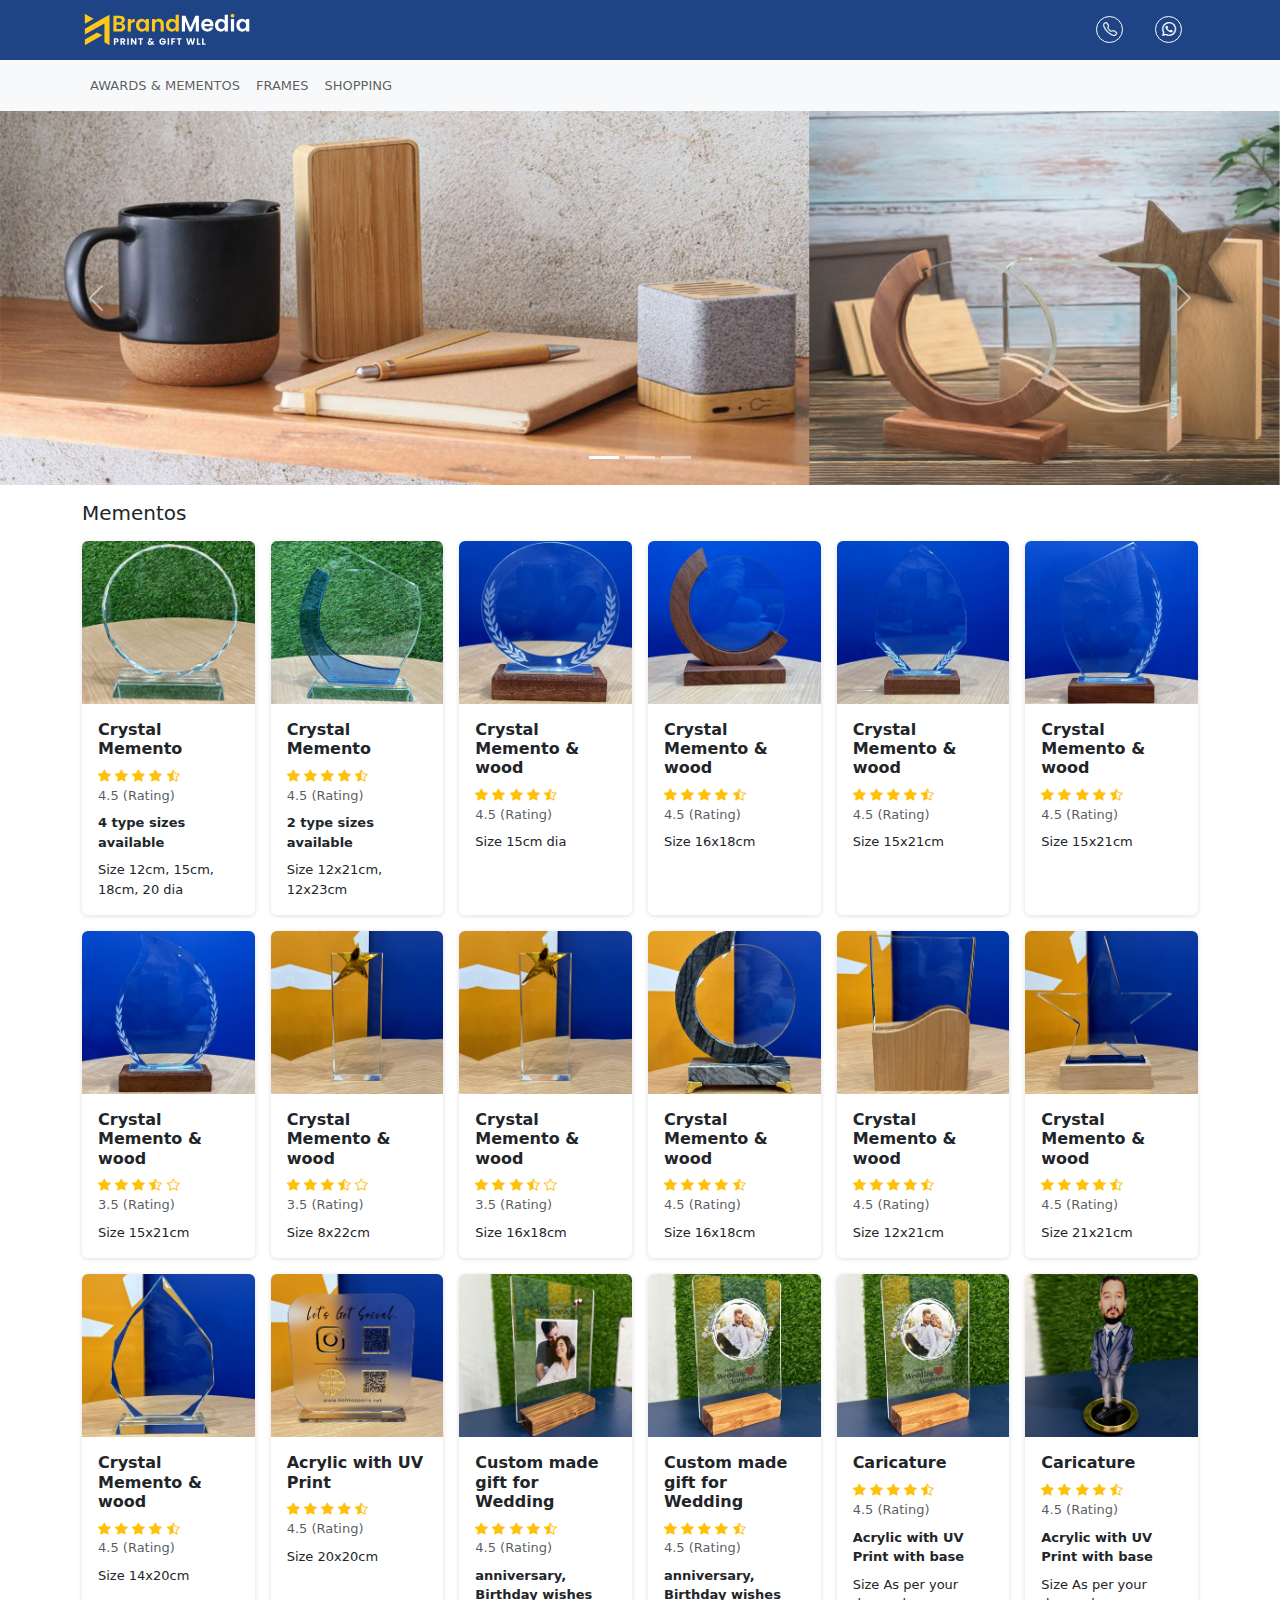
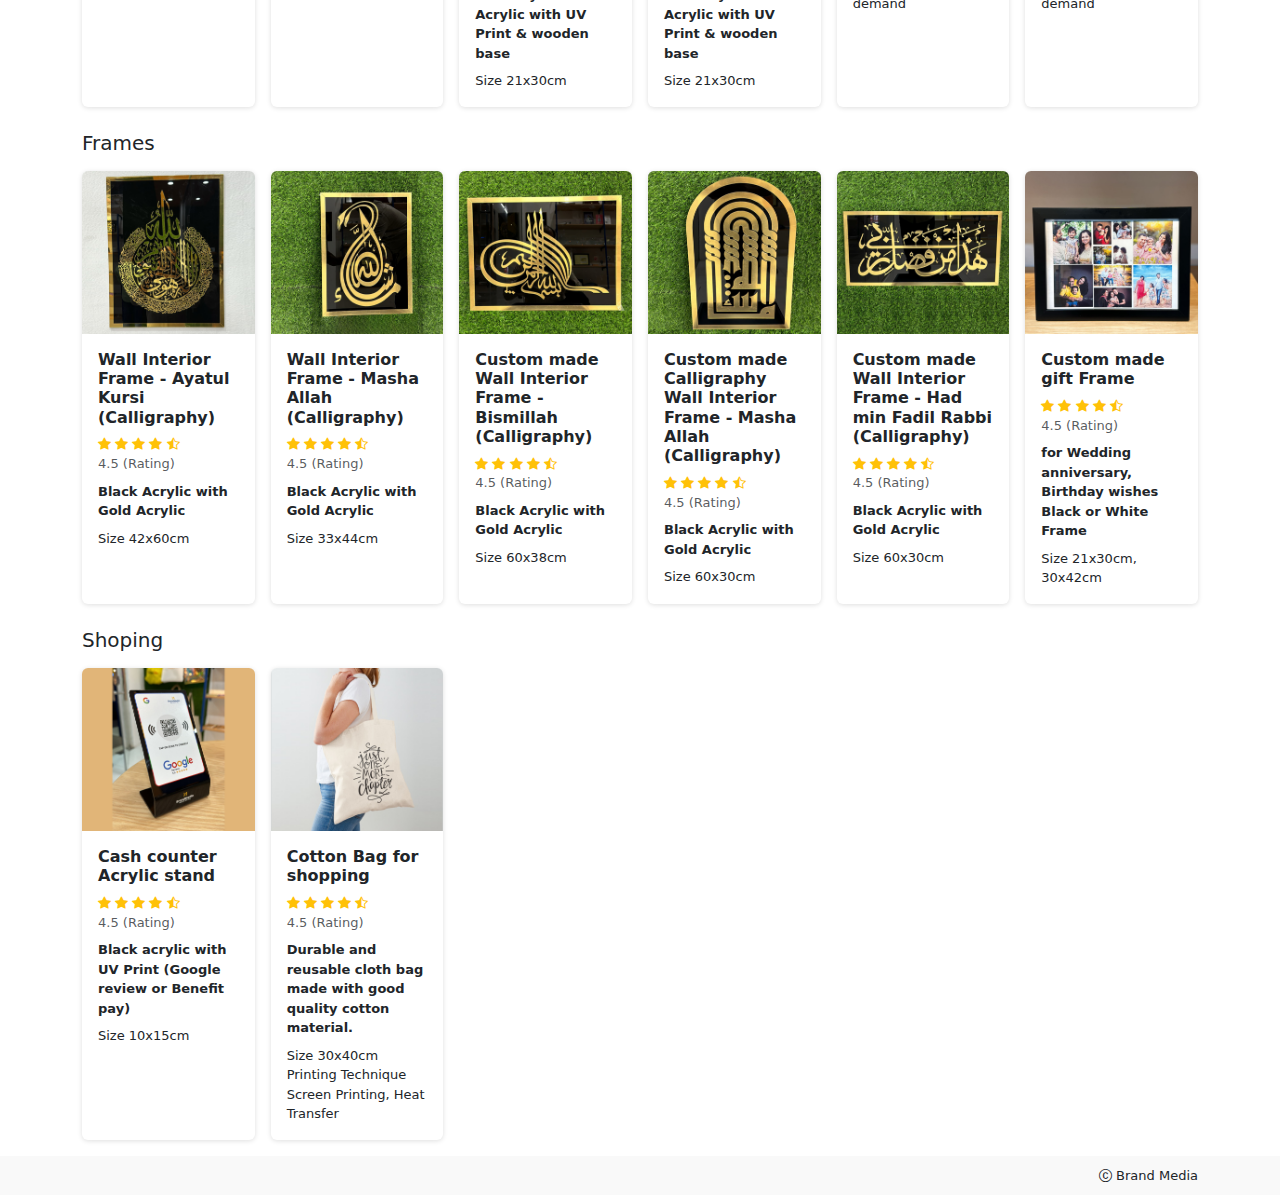
==== index.html @ 3a50c07e "updates" ====
<!doctype html>
<html lang="en">
  <head>
    <meta charset="utf-8">
    <meta name="viewport" content="width=device-width, initial-scale=1">
    <title>Brand Media</title>
    <link href="css/bootstrap.min.css" rel="stylesheet">
    <link href="css/bootstrap-icons.min.css" rel="stylesheet">
    <link href="css/style.css" rel="stylesheet">
  </head>
  <body>
    <nav class="navbar navbar-custom" data-bs-theme="dark">
        <div class="container">
          <a class="navbar-brand" href="#"><img src="img/logo2.svg" class="img-fluid logo" alt="brand media"></a>
          <ul class="nav">
            <li class="nav-item">
              <a class="nav-link text-white" href="#"><i class="bi bi-telephone bi-round-shp"></i></a>
            </li>
            <li class="nav-item">
              <a class="nav-link text-white" href="#"><i class="bi bi-whatsapp bi-round-shp"></i></a>
            </li>
          </ul>
        </div>
      </nav>


      <nav class="navbar navbar-expand-lg bg-body-tertiary">
        <div class="container">
          <button class="navbar-toggler" type="button" data-bs-toggle="collapse" data-bs-target="#navbarSupportedContent" aria-controls="navbarSupportedContent" aria-expanded="false" aria-label="Toggle navigation">
            <span class="navbar-toggler-icon"></span>
          </button>
          <div class="collapse navbar-collapse" id="navbarSupportedContent">
            <ul class="navbar-nav me-auto mb-2 mb-lg-0">
              <li class="nav-item">
                <a class="nav-link" href="#mementosLink">AWARDS & MEMENTOS</a>
              </li>
              <li class="nav-item">
                <a class="nav-link" href="#framesLink">FRAMES</a>
              </li>
              <li class="nav-item">
                <a class="nav-link" href="#shoppingLink">SHOPPING</a>
              </li>
            </ul>

          </div>
        </div>
      </nav>

  <section>
    <div id="carouselExampleDark" class="carousel slide" data-bs-ride="carousel">
        <div class="carousel-indicators">
          <button type="button" data-bs-target="#carouselExampleDark" data-bs-slide-to="0" class="active" aria-current="true" aria-label="Slide 1"></button>
          <button type="button" data-bs-target="#carouselExampleDark" data-bs-slide-to="1" aria-label="Slide 2"></button>
          <button type="button" data-bs-target="#carouselExampleDark" data-bs-slide-to="2" aria-label="Slide 3"></button>
        </div>
        <div class="carousel-inner car-img">
          <div class="carousel-item active">
            <img src="img/banner1.jpg" class="d-block w-100" alt="...">
          </div>
          <div class="carousel-item">
            <img src="img/banner2.jpg" class="d-block w-100" alt="...">
          </div>
          <div class="carousel-item">
            <img src="img/banner3.jpg" class="d-block w-100" alt="...">
          </div>
        </div>
        <button class="carousel-control-prev" type="button" data-bs-target="#carouselExampleDark" data-bs-slide="prev">
          <span class="carousel-control-prev-icon" aria-hidden="true"></span>
          <span class="visually-hidden">Previous</span>
        </button>
        <button class="carousel-control-next" type="button" data-bs-target="#carouselExampleDark" data-bs-slide="next">
          <span class="carousel-control-next-icon" aria-hidden="true"></span>
          <span class="visually-hidden">Next</span>
        </button>
      </div>

  </section>
  
  <section class="pt-3">
    <div class="container">
      <h5 class="mb-3" id="mementosLink">Mementos</h5>
      <div class="row g-3">
        <div class="col-6 col-lg-3 col-xl-2">
          <a href="http://wa.me/+97333039410" class="card custom-cards">
          <div class="bg-image">
            <img src="img/1.jpg" class="img-fluid" />
            <span>
              <div class="mask" style="background-color: rgba(251, 251, 251, 0.15);"></div>
            </span>
          </div>
          <div class="card-body">
            <h5 class="card-title font-weight-bold"><span>Crystal Memento</span></h5>
            <ul class="list-unstyled list-inline mb-2">
              <li class="list-inline-item me-0">
                <i class="bi bi-star-fill text-warning fa-xs"> </i>
              </li>
              <li class="list-inline-item me-0">
                <i class="bi bi-star-fill text-warning fa-xs"></i>
              </li>
              <li class="list-inline-item me-0">
                <i class="bi bi-star-fill text-warning fa-xs"></i>
              </li>
              <li class="list-inline-item me-0">
                <i class="bi bi-star-fill text-warning fa-xs"></i>
              </li>
              <li class="list-inline-item">
                <i class="bi bi-star-half text-warning fa-xs"></i>
              </li>
              <li class="list-inline-item">
                <p class="text-muted mb-0">4.5 (Rating)</p>
              </li>
            </ul>
            <p class="mb-2"><b>4 type sizes available</b></p>
            <p class="card-text">
              Size 12cm, 15cm,  18cm, 20 dia
            </p>
    
          </div>
        </a>
        </div>

        <div class="col-6 col-lg-3 col-xl-2">
          <a href="http://wa.me/+97333039410" class="card custom-cards">
          <div class="bg-image">
            <img src="img/2.jpg" class="img-fluid" />
            <span>
              <div class="mask" style="background-color: rgba(251, 251, 251, 0.15);"></div>
            </span>
          </div>
          <div class="card-body">
            <h5 class="card-title font-weight-bold"><span>Crystal Memento</span></h5>
            <ul class="list-unstyled list-inline mb-2">
              <li class="list-inline-item me-0">
                <i class="bi bi-star-fill text-warning fa-xs"> </i>
              </li>
              <li class="list-inline-item me-0">
                <i class="bi bi-star-fill text-warning fa-xs"></i>
              </li>
              <li class="list-inline-item me-0">
                <i class="bi bi-star-fill text-warning fa-xs"></i>
              </li>
              <li class="list-inline-item me-0">
                <i class="bi bi-star-fill text-warning fa-xs"></i>
              </li>
              <li class="list-inline-item">
                <i class="bi bi-star-half text-warning fa-xs"></i>
              </li>
              <li class="list-inline-item">
                <p class="text-muted mb-0">4.5 (Rating)</p>
              </li>
            </ul>
            <p class="mb-2"><b>2 type sizes available</b></p>
            <p class="card-text">
              Size 12x21cm, 12x23cm
            </p>
    
          </div>
        </a>
        </div>

        <div class="col-6 col-lg-3 col-xl-2">
          <a href="http://wa.me/+97333039410" class="card custom-cards">
          <div class="bg-image">
            <img src="img/3.jpg" class="img-fluid" />
            <span>
              <div class="mask" style="background-color: rgba(251, 251, 251, 0.15);"></div>
            </span>
          </div>
          <div class="card-body">
            <h5 class="card-title font-weight-bold"><span>Crystal Memento & wood</span></h5>
            <ul class="list-unstyled list-inline mb-2">
              <li class="list-inline-item me-0">
                <i class="bi bi-star-fill text-warning fa-xs"> </i>
              </li>
              <li class="list-inline-item me-0">
                <i class="bi bi-star-fill text-warning fa-xs"></i>
              </li>
              <li class="list-inline-item me-0">
                <i class="bi bi-star-fill text-warning fa-xs"></i>
              </li>
              <li class="list-inline-item me-0">
                <i class="bi bi-star-fill text-warning fa-xs"></i>
              </li>
              <li class="list-inline-item">
                <i class="bi bi-star-half text-warning fa-xs"></i>
              </li>
              <li class="list-inline-item">
                <p class="text-muted mb-0">4.5 (Rating)</p>
              </li>
            </ul>
            <!-- <p class="mb-2"><b>&nbsp;</b></p> -->
            <p class="card-text">
              Size 15cm dia
            </p>
    
          </div>
        </a>
        </div>


        <div class="col-6 col-lg-3 col-xl-2">
          <a href="http://wa.me/+97333039410" class="card custom-cards">
          <div class="bg-image">
            <img src="img/4.jpg" class="img-fluid" />
            <span>
              <div class="mask" style="background-color: rgba(251, 251, 251, 0.15);"></div>
            </span>
          </div>
          <div class="card-body">
            <h5 class="card-title font-weight-bold"><span>Crystal Memento & wood</span></h5>
            <ul class="list-unstyled list-inline mb-2">
              <li class="list-inline-item me-0">
                <i class="bi bi-star-fill text-warning fa-xs"> </i>
              </li>
              <li class="list-inline-item me-0">
                <i class="bi bi-star-fill text-warning fa-xs"></i>
              </li>
              <li class="list-inline-item me-0">
                <i class="bi bi-star-fill text-warning fa-xs"></i>
              </li>
              <li class="list-inline-item me-0">
                <i class="bi bi-star-fill text-warning fa-xs"></i>
              </li>
              <li class="list-inline-item">
                <i class="bi bi-star-half text-warning fa-xs"></i>
              </li>
              <li class="list-inline-item">
                <p class="text-muted mb-0">4.5 (Rating)</p>
              </li>
            </ul>
            <!-- <p class="mb-2"><b>&nbsp;</b></p> -->
            <p class="card-text">
              Size 16x18cm
            </p>
    
          </div>
        </a>
        </div>


        <div class="col-6 col-lg-3 col-xl-2">
          <a href="http://wa.me/+97333039410" class="card custom-cards">
          <div class="bg-image">
            <img src="img/5.jpg" class="img-fluid" />
            <span>
              <div class="mask" style="background-color: rgba(251, 251, 251, 0.15);"></div>
            </span>
          </div>
          <div class="card-body">
            <h5 class="card-title font-weight-bold"><span>Crystal Memento & wood</span></h5>
            <ul class="list-unstyled list-inline mb-2">
              <li class="list-inline-item me-0">
                <i class="bi bi-star-fill text-warning fa-xs"> </i>
              </li>
              <li class="list-inline-item me-0">
                <i class="bi bi-star-fill text-warning fa-xs"></i>
              </li>
              <li class="list-inline-item me-0">
                <i class="bi bi-star-fill text-warning fa-xs"></i>
              </li>
              <li class="list-inline-item me-0">
                <i class="bi bi-star-fill text-warning fa-xs"></i>
              </li>
              <li class="list-inline-item">
                <i class="bi bi-star-half text-warning fa-xs"></i>
              </li>
              <li class="list-inline-item">
                <p class="text-muted mb-0">4.5 (Rating)</p>
              </li>
            </ul>
            <!-- <p class="mb-2"><b>&nbsp;</b></p> -->
            <p class="card-text">
              Size 15x21cm
            </p>
    
          </div>
        </a>
        </div>




        <div class="col-6 col-lg-3 col-xl-2">
          <a href="http://wa.me/+97333039410" class="card custom-cards">
          <div class="bg-image">
            <img src="img/6.jpg" class="img-fluid" />
            <span>
              <div class="mask" style="background-color: rgba(251, 251, 251, 0.15);"></div>
            </span>
          </div>
          <div class="card-body">
            <h5 class="card-title font-weight-bold"><span>Crystal Memento & wood</span></h5>
            <ul class="list-unstyled list-inline mb-2">
              <li class="list-inline-item me-0">
                <i class="bi bi-star-fill text-warning fa-xs"> </i>
              </li>
              <li class="list-inline-item me-0">
                <i class="bi bi-star-fill text-warning fa-xs"></i>
              </li>
              <li class="list-inline-item me-0">
                <i class="bi bi-star-fill text-warning fa-xs"></i>
              </li>
              <li class="list-inline-item me-0">
                <i class="bi bi-star-fill text-warning fa-xs"></i>
              </li>
              <li class="list-inline-item">
                <i class="bi bi-star-half text-warning fa-xs"></i>
              </li>
              <li class="list-inline-item">
                <p class="text-muted mb-0">4.5 (Rating)</p>
              </li>
            </ul>
            <!-- <p class="mb-2"><b>&nbsp;</b></p> -->
            <p class="card-text">
              Size 15x21cm
            </p>
    
          </div>
        </a>
        </div>


        <div class="col-6 col-lg-3 col-xl-2">
          <a href="http://wa.me/+97333039410" class="card custom-cards">
          <div class="bg-image">
            <img src="img/7.jpg" class="img-fluid" />
            <span>
              <div class="mask" style="background-color: rgba(251, 251, 251, 0.15);"></div>
            </span>
          </div>
          <div class="card-body">
            <h5 class="card-title font-weight-bold"><span>Crystal Memento & wood</span></h5>
            <ul class="list-unstyled list-inline mb-2">
              <li class="list-inline-item me-0">
                <i class="bi bi-star-fill text-warning fa-xs"> </i>
              </li>
              <li class="list-inline-item me-0">
                <i class="bi bi-star-fill text-warning fa-xs"></i>
              </li>
              <li class="list-inline-item me-0">
                <i class="bi bi-star-fill text-warning fa-xs"></i>
              </li>
              <li class="list-inline-item me-0">
                <i class="bi bi-star-half text-warning fa-xs"></i>
              </li>
              <li class="list-inline-item">
                <i class="bi bi-star text-warning fa-xs"></i>
              </li>
              <li class="list-inline-item">
                <p class="text-muted mb-0">3.5 (Rating)</p>
              </li>
            </ul>
            <!-- <p class="mb-2"><b>&nbsp;</b></p> -->
            <p class="card-text">
              Size 15x21cm
            </p>
    
          </div>
        </a>
        </div>



        <div class="col-6 col-lg-3 col-xl-2">
          <a href="http://wa.me/+97333039410" class="card custom-cards">
          <div class="bg-image">
            <img src="img/8.jpg" class="img-fluid" />
            <span>
              <div class="mask" style="background-color: rgba(251, 251, 251, 0.15);"></div>
            </span>
          </div>
          <div class="card-body">
            <h5 class="card-title font-weight-bold"><span>Crystal Memento & wood</span></h5>
            <ul class="list-unstyled list-inline mb-2">
              <li class="list-inline-item me-0">
                <i class="bi bi-star-fill text-warning fa-xs"> </i>
              </li>
              <li class="list-inline-item me-0">
                <i class="bi bi-star-fill text-warning fa-xs"></i>
              </li>
              <li class="list-inline-item me-0">
                <i class="bi bi-star-fill text-warning fa-xs"></i>
              </li>
              <li class="list-inline-item me-0">
                <i class="bi bi-star-half text-warning fa-xs"></i>
              </li>
              <li class="list-inline-item">
                <i class="bi bi-star text-warning fa-xs"></i>
              </li>
              <li class="list-inline-item">
                <p class="text-muted mb-0">3.5 (Rating)</p>
              </li>
            </ul>
            <!-- <p class="mb-2"><b>&nbsp;</b></p> -->
            <p class="card-text">
              Size 8x22cm
            </p>
    
          </div>
        </a>
        </div>



        <div class="col-6 col-lg-3 col-xl-2">
          <a href="http://wa.me/+97333039410" class="card custom-cards">
          <div class="bg-image">
            <img src="img/8.jpg" class="img-fluid" />
            <span>
              <div class="mask" style="background-color: rgba(251, 251, 251, 0.15);"></div>
            </span>
          </div>
          <div class="card-body">
            <h5 class="card-title font-weight-bold"><span>Crystal Memento & wood</span></h5>
            <ul class="list-unstyled list-inline mb-2">
              <li class="list-inline-item me-0">
                <i class="bi bi-star-fill text-warning fa-xs"> </i>
              </li>
              <li class="list-inline-item me-0">
                <i class="bi bi-star-fill text-warning fa-xs"></i>
              </li>
              <li class="list-inline-item me-0">
                <i class="bi bi-star-fill text-warning fa-xs"></i>
              </li>
              <li class="list-inline-item me-0">
                <i class="bi bi-star-half text-warning fa-xs"></i>
              </li>
              <li class="list-inline-item">
                <i class="bi bi-star text-warning fa-xs"></i>
              </li>
              <li class="list-inline-item">
                <p class="text-muted mb-0">3.5 (Rating)</p>
              </li>
            </ul>
            <!-- <p class="mb-2"><b>&nbsp;</b></p> -->
            <p class="card-text">
              Size 16x18cm
            </p>
    
          </div>
        </a>
        </div>


        <div class="col-6 col-lg-3 col-xl-2">
          <a href="http://wa.me/+97333039410" class="card custom-cards">
          <div class="bg-image">
            <img src="img/9.jpg" class="img-fluid" />
            <span>
              <div class="mask" style="background-color: rgba(251, 251, 251, 0.15);"></div>
            </span>
          </div>
          <div class="card-body">
            <h5 class="card-title font-weight-bold"><span>Crystal Memento & wood</span></h5>
            <ul class="list-unstyled list-inline mb-2">
              <li class="list-inline-item me-0">
                <i class="bi bi-star-fill text-warning fa-xs"> </i>
              </li>
              <li class="list-inline-item me-0">
                <i class="bi bi-star-fill text-warning fa-xs"></i>
              </li>
              <li class="list-inline-item me-0">
                <i class="bi bi-star-fill text-warning fa-xs"></i>
              </li>
              <li class="list-inline-item me-0">
                <i class="bi bi-star-fill text-warning fa-xs"></i>
              </li>
              <li class="list-inline-item">
                <i class="bi bi-star-half text-warning fa-xs"></i>
              </li>
              <li class="list-inline-item">
                <p class="text-muted mb-0">4.5 (Rating)</p>
              </li>
            </ul>
            <!-- <p class="mb-2"><b>&nbsp;</b></p> -->
            <p class="card-text">
              Size 16x18cm
            </p>
    
          </div>
        </a>
        </div>



        <div class="col-6 col-lg-3 col-xl-2">
          <a href="http://wa.me/+97333039410" class="card custom-cards">
          <div class="bg-image">
            <img src="img/10.jpg" class="img-fluid" />
            <span>
              <div class="mask" style="background-color: rgba(251, 251, 251, 0.15);"></div>
            </span>
          </div>
          <div class="card-body">
            <h5 class="card-title font-weight-bold"><span>Crystal Memento & wood</span></h5>
            <ul class="list-unstyled list-inline mb-2">
              <li class="list-inline-item me-0">
                <i class="bi bi-star-fill text-warning fa-xs"> </i>
              </li>
              <li class="list-inline-item me-0">
                <i class="bi bi-star-fill text-warning fa-xs"></i>
              </li>
              <li class="list-inline-item me-0">
                <i class="bi bi-star-fill text-warning fa-xs"></i>
              </li>
              <li class="list-inline-item me-0">
                <i class="bi bi-star-fill text-warning fa-xs"></i>
              </li>
              <li class="list-inline-item">
                <i class="bi bi-star-half text-warning fa-xs"></i>
              </li>
              <li class="list-inline-item">
                <p class="text-muted mb-0">4.5 (Rating)</p>
              </li>
            </ul>
            <!-- <p class="mb-2"><b>&nbsp;</b></p> -->
            <p class="card-text">
              Size 12x21cm
            </p>
    
          </div>
        </a>
        </div>








        <div class="col-6 col-lg-3 col-xl-2">
          <a href="http://wa.me/+97333039410" class="card custom-cards">
          <div class="bg-image">
            <img src="img/11.jpg" class="img-fluid" />
            <span>
              <div class="mask" style="background-color: rgba(251, 251, 251, 0.15);"></div>
            </span>
          </div>
          <div class="card-body">
            <h5 class="card-title font-weight-bold"><span>Crystal Memento & wood</span></h5>
            <ul class="list-unstyled list-inline mb-2">
              <li class="list-inline-item me-0">
                <i class="bi bi-star-fill text-warning fa-xs"> </i>
              </li>
              <li class="list-inline-item me-0">
                <i class="bi bi-star-fill text-warning fa-xs"></i>
              </li>
              <li class="list-inline-item me-0">
                <i class="bi bi-star-fill text-warning fa-xs"></i>
              </li>
              <li class="list-inline-item me-0">
                <i class="bi bi-star-fill text-warning fa-xs"></i>
              </li>
              <li class="list-inline-item">
                <i class="bi bi-star-half text-warning fa-xs"></i>
              </li>
              <li class="list-inline-item">
                <p class="text-muted mb-0">4.5 (Rating)</p>
              </li>
            </ul>
            <!-- <p class="mb-2"><b>&nbsp;</b></p> -->
            <p class="card-text">
              Size 21x21cm
            </p>
    
          </div>
        </a>
        </div>





        <div class="col-6 col-lg-3 col-xl-2">
          <a href="http://wa.me/+97333039410" class="card custom-cards">
          <div class="bg-image">
            <img src="img/12.jpg" class="img-fluid" />
            <span>
              <div class="mask" style="background-color: rgba(251, 251, 251, 0.15);"></div>
            </span>
          </div>
          <div class="card-body">
            <h5 class="card-title font-weight-bold"><span>Crystal Memento & wood</span></h5>
            <ul class="list-unstyled list-inline mb-2">
              <li class="list-inline-item me-0">
                <i class="bi bi-star-fill text-warning fa-xs"> </i>
              </li>
              <li class="list-inline-item me-0">
                <i class="bi bi-star-fill text-warning fa-xs"></i>
              </li>
              <li class="list-inline-item me-0">
                <i class="bi bi-star-fill text-warning fa-xs"></i>
              </li>
              <li class="list-inline-item me-0">
                <i class="bi bi-star-fill text-warning fa-xs"></i>
              </li>
              <li class="list-inline-item">
                <i class="bi bi-star-half text-warning fa-xs"></i>
              </li>
              <li class="list-inline-item">
                <p class="text-muted mb-0">4.5 (Rating)</p>
              </li>
            </ul>
            <!-- <p class="mb-2"><b>&nbsp;</b></p> -->
            <p class="card-text">
              Size 14x20cm
            </p>
    
          </div>
        </a>
        </div>



        <div class="col-6 col-lg-3 col-xl-2">
          <a href="http://wa.me/+97333039410" class="card custom-cards">
          <div class="bg-image">
            <img src="img/13.jpg" class="img-fluid" />
            <span>
              <div class="mask" style="background-color: rgba(251, 251, 251, 0.15);"></div>
            </span>
          </div>
          <div class="card-body">
            <h5 class="card-title font-weight-bold"><span>Acrylic with UV Print</span></h5>
            <ul class="list-unstyled list-inline mb-2">
              <li class="list-inline-item me-0">
                <i class="bi bi-star-fill text-warning fa-xs"> </i>
              </li>
              <li class="list-inline-item me-0">
                <i class="bi bi-star-fill text-warning fa-xs"></i>
              </li>
              <li class="list-inline-item me-0">
                <i class="bi bi-star-fill text-warning fa-xs"></i>
              </li>
              <li class="list-inline-item me-0">
                <i class="bi bi-star-fill text-warning fa-xs"></i>
              </li>
              <li class="list-inline-item">
                <i class="bi bi-star-half text-warning fa-xs"></i>
              </li>
              <li class="list-inline-item">
                <p class="text-muted mb-0">4.5 (Rating)</p>
              </li>
            </ul>
            <!-- <p class="mb-2"><b>&nbsp;</b></p> -->
            <p class="card-text">
              Size 20x20cm
            </p>
    
          </div>
        </a>
        </div>





        <div class="col-6 col-lg-3 col-xl-2">
          <a href="http://wa.me/+97333039410" class="card custom-cards">
          <div class="bg-image">
            <img src="img/14.jpg" class="img-fluid" />
            <span>
              <div class="mask" style="background-color: rgba(251, 251, 251, 0.15);"></div>
            </span>
          </div>
          <div class="card-body">
            <h5 class="card-title font-weight-bold"><span>Custom made gift for Wedding </span></h5>
            <ul class="list-unstyled list-inline mb-2">
              <li class="list-inline-item me-0">
                <i class="bi bi-star-fill text-warning fa-xs"> </i>
              </li>
              <li class="list-inline-item me-0">
                <i class="bi bi-star-fill text-warning fa-xs"></i>
              </li>
              <li class="list-inline-item me-0">
                <i class="bi bi-star-fill text-warning fa-xs"></i>
              </li>
              <li class="list-inline-item me-0">
                <i class="bi bi-star-fill text-warning fa-xs"></i>
              </li>
              <li class="list-inline-item">
                <i class="bi bi-star-half text-warning fa-xs"></i>
              </li>
              <li class="list-inline-item">
                <p class="text-muted mb-0">4.5 (Rating)</p>
              </li>
            </ul>
            <p class="mb-2"><b>anniversary, Birthday wishes
              Acrylic with UV Print & wooden base
              &nbsp;</b></p>
            <p class="card-text">
              Size 21x30cm
            </p>
    
          </div>
        </a>
        </div>



        <div class="col-6 col-lg-3 col-xl-2">
          <a href="http://wa.me/+97333039410" class="card custom-cards">
          <div class="bg-image">
            <img src="img/15.jpg" class="img-fluid" />
            <span>
              <div class="mask" style="background-color: rgba(251, 251, 251, 0.15);"></div>
            </span>
          </div>
          <div class="card-body">
            <h5 class="card-title font-weight-bold"><span>Custom made gift for Wedding </span></h5>
            <ul class="list-unstyled list-inline mb-2">
              <li class="list-inline-item me-0">
                <i class="bi bi-star-fill text-warning fa-xs"> </i>
              </li>
              <li class="list-inline-item me-0">
                <i class="bi bi-star-fill text-warning fa-xs"></i>
              </li>
              <li class="list-inline-item me-0">
                <i class="bi bi-star-fill text-warning fa-xs"></i>
              </li>
              <li class="list-inline-item me-0">
                <i class="bi bi-star-fill text-warning fa-xs"></i>
              </li>
              <li class="list-inline-item">
                <i class="bi bi-star-half text-warning fa-xs"></i>
              </li>
              <li class="list-inline-item">
                <p class="text-muted mb-0">4.5 (Rating)</p>
              </li>
            </ul>
            <p class="mb-2"><b>anniversary, Birthday wishes
              Acrylic with UV Print & wooden base
              &nbsp;</b></p>
            <p class="card-text">
              Size 21x30cm
            </p>
    
          </div>
        </a>
        </div>

        
        <div class="col-6 col-lg-3 col-xl-2">
          <a href="http://wa.me/+97333039410" class="card custom-cards">
          <div class="bg-image">
            <img src="img/15.jpg" class="img-fluid" />
            <span>
              <div class="mask" style="background-color: rgba(251, 251, 251, 0.15);"></div>
            </span>
          </div>
          <div class="card-body">
            <h5 class="card-title font-weight-bold"><span>Caricature</span></h5>
            <ul class="list-unstyled list-inline mb-2">
              <li class="list-inline-item me-0">
                <i class="bi bi-star-fill text-warning fa-xs"> </i>
              </li>
              <li class="list-inline-item me-0">
                <i class="bi bi-star-fill text-warning fa-xs"></i>
              </li>
              <li class="list-inline-item me-0">
                <i class="bi bi-star-fill text-warning fa-xs"></i>
              </li>
              <li class="list-inline-item me-0">
                <i class="bi bi-star-fill text-warning fa-xs"></i>
              </li>
              <li class="list-inline-item">
                <i class="bi bi-star-half text-warning fa-xs"></i>
              </li>
              <li class="list-inline-item">
                <p class="text-muted mb-0">4.5 (Rating)</p>
              </li>
            </ul>
            <p class="mb-2"><b>Acrylic with UV Print with base
              &nbsp;</b></p>
            <p class="card-text">
              Size As per your demand
            </p>
    
          </div>
        </a>
        </div>


        <div class="col-6 col-lg-3 col-xl-2">
          <a href="http://wa.me/+97333039410" class="card custom-cards">
          <div class="bg-image">
            <img src="img/16.jpg" class="img-fluid" />
            <span>
              <div class="mask" style="background-color: rgba(251, 251, 251, 0.15);"></div>
            </span>
          </div>
          <div class="card-body">
            <h5 class="card-title font-weight-bold"><span>Caricature</span></h5>
            <ul class="list-unstyled list-inline mb-2">
              <li class="list-inline-item me-0">
                <i class="bi bi-star-fill text-warning fa-xs"> </i>
              </li>
              <li class="list-inline-item me-0">
                <i class="bi bi-star-fill text-warning fa-xs"></i>
              </li>
              <li class="list-inline-item me-0">
                <i class="bi bi-star-fill text-warning fa-xs"></i>
              </li>
              <li class="list-inline-item me-0">
                <i class="bi bi-star-fill text-warning fa-xs"></i>
              </li>
              <li class="list-inline-item">
                <i class="bi bi-star-half text-warning fa-xs"></i>
              </li>
              <li class="list-inline-item">
                <p class="text-muted mb-0">4.5 (Rating)</p>
              </li>
            </ul>
            <p class="mb-2"><b>Acrylic with UV Print with base
              &nbsp;</b></p>
            <p class="card-text">
              Size As per your demand
            </p>
    
          </div>
        </a>
        </div>

    </div>
 
    <h5 class="mt-4 mb-3" id="framesLink">Frames</h5>
    <div class="row g-3">
      <div class="col-6 col-lg-3 col-xl-2">
        <a href="http://wa.me/+97333039410" class="card custom-cards">
        <div class="bg-image">
          <img src="img/17.jpg" class="img-fluid" />
          <span>
            <div class="mask" style="background-color: rgba(251, 251, 251, 0.15);"></div>
          </span>
        </div>
        <div class="card-body">
          <h5 class="card-title font-weight-bold"><span>Wall Interior Frame - Ayatul Kursi (Calligraphy)
          </span></h5>
          <ul class="list-unstyled list-inline mb-2">
            <li class="list-inline-item me-0">
              <i class="bi bi-star-fill text-warning fa-xs"> </i>
            </li>
            <li class="list-inline-item me-0">
              <i class="bi bi-star-fill text-warning fa-xs"></i>
            </li>
            <li class="list-inline-item me-0">
              <i class="bi bi-star-fill text-warning fa-xs"></i>
            </li>
            <li class="list-inline-item me-0">
              <i class="bi bi-star-fill text-warning fa-xs"></i>
            </li>
            <li class="list-inline-item">
              <i class="bi bi-star-half text-warning fa-xs"></i>
            </li>
            <li class="list-inline-item">
              <p class="text-muted mb-0">4.5 (Rating)</p>
            </li>
          </ul>
          <p class="mb-2"><b>Black Acrylic with Gold Acrylic
            &nbsp;</b></p>
          <p class="card-text">
            Size 42x60cm
          </p>
  
        </div>
      </a>
      </div>

      <div class="col-6 col-lg-3 col-xl-2">
        <a href="http://wa.me/+97333039410" class="card custom-cards">
        <div class="bg-image">
          <img src="img/18.jpg" class="img-fluid" />
          <span>
            <div class="mask" style="background-color: rgba(251, 251, 251, 0.15);"></div>
          </span>
        </div>
        <div class="card-body">
          <h5 class="card-title font-weight-bold"><span>Wall Interior Frame - Masha Allah (Calligraphy)

          </span></h5>
          <ul class="list-unstyled list-inline mb-2">
            <li class="list-inline-item me-0">
              <i class="bi bi-star-fill text-warning fa-xs"> </i>
            </li>
            <li class="list-inline-item me-0">
              <i class="bi bi-star-fill text-warning fa-xs"></i>
            </li>
            <li class="list-inline-item me-0">
              <i class="bi bi-star-fill text-warning fa-xs"></i>
            </li>
            <li class="list-inline-item me-0">
              <i class="bi bi-star-fill text-warning fa-xs"></i>
            </li>
            <li class="list-inline-item">
              <i class="bi bi-star-half text-warning fa-xs"></i>
            </li>
            <li class="list-inline-item">
              <p class="text-muted mb-0">4.5 (Rating)</p>
            </li>
          </ul>
          <p class="mb-2"><b>Black Acrylic with Gold Acrylic
            &nbsp;</b></p>
          <p class="card-text">
            Size 33x44cm
          </p>
  
        </div>
      </a>
      </div>


      <div class="col-6 col-lg-3 col-xl-2">
        <a href="http://wa.me/+97333039410" class="card custom-cards">
        <div class="bg-image">
          <img src="img/19.jpg" class="img-fluid" />
          <span>
            <div class="mask" style="background-color: rgba(251, 251, 251, 0.15);"></div>
          </span>
        </div>
        <div class="card-body">
          <h5 class="card-title font-weight-bold"><span>Custom made Wall Interior Frame - Bismillah (Calligraphy)

          </span></h5>
          <ul class="list-unstyled list-inline mb-2">
            <li class="list-inline-item me-0">
              <i class="bi bi-star-fill text-warning fa-xs"> </i>
            </li>
            <li class="list-inline-item me-0">
              <i class="bi bi-star-fill text-warning fa-xs"></i>
            </li>
            <li class="list-inline-item me-0">
              <i class="bi bi-star-fill text-warning fa-xs"></i>
            </li>
            <li class="list-inline-item me-0">
              <i class="bi bi-star-fill text-warning fa-xs"></i>
            </li>
            <li class="list-inline-item">
              <i class="bi bi-star-half text-warning fa-xs"></i>
            </li>
            <li class="list-inline-item">
              <p class="text-muted mb-0">4.5 (Rating)</p>
            </li>
          </ul>
          <p class="mb-2"><b>Black Acrylic with Gold Acrylic
            &nbsp;</b></p>
          <p class="card-text">
            Size 60x38cm
          </p>
  
        </div>
      </a>
      </div>


      <div class="col-6 col-lg-3 col-xl-2">
        <a href="http://wa.me/+97333039410" class="card custom-cards">
        <div class="bg-image">
          <img src="img/20.jpg" class="img-fluid" />
          <span>
            <div class="mask" style="background-color: rgba(251, 251, 251, 0.15);"></div>
          </span>
        </div>
        <div class="card-body">
          <h5 class="card-title font-weight-bold"><span>Custom made Calligraphy Wall Interior Frame - Masha Allah (Calligraphy)

          </span></h5>
          <ul class="list-unstyled list-inline mb-2">
            <li class="list-inline-item me-0">
              <i class="bi bi-star-fill text-warning fa-xs"> </i>
            </li>
            <li class="list-inline-item me-0">
              <i class="bi bi-star-fill text-warning fa-xs"></i>
            </li>
            <li class="list-inline-item me-0">
              <i class="bi bi-star-fill text-warning fa-xs"></i>
            </li>
            <li class="list-inline-item me-0">
              <i class="bi bi-star-fill text-warning fa-xs"></i>
            </li>
            <li class="list-inline-item">
              <i class="bi bi-star-half text-warning fa-xs"></i>
            </li>
            <li class="list-inline-item">
              <p class="text-muted mb-0">4.5 (Rating)</p>
            </li>
          </ul>
          <p class="mb-2"><b>Black Acrylic with Gold Acrylic
            &nbsp;</b></p>
          <p class="card-text">
            Size 60x30cm
          </p>
  
        </div>
      </a>
      </div>




      <div class="col-6 col-lg-3 col-xl-2">
        <a href="http://wa.me/+97333039410" class="card custom-cards">
        <div class="bg-image">
          <img src="img/21.jpg" class="img-fluid" />
          <span>
            <div class="mask" style="background-color: rgba(251, 251, 251, 0.15);"></div>
          </span>
        </div>
        <div class="card-body">
          <h5 class="card-title font-weight-bold"><span>Custom made Wall Interior Frame - Had min Fadil Rabbi  (Calligraphy)

          </span></h5>
          <ul class="list-unstyled list-inline mb-2">
            <li class="list-inline-item me-0">
              <i class="bi bi-star-fill text-warning fa-xs"> </i>
            </li>
            <li class="list-inline-item me-0">
              <i class="bi bi-star-fill text-warning fa-xs"></i>
            </li>
            <li class="list-inline-item me-0">
              <i class="bi bi-star-fill text-warning fa-xs"></i>
            </li>
            <li class="list-inline-item me-0">
              <i class="bi bi-star-fill text-warning fa-xs"></i>
            </li>
            <li class="list-inline-item">
              <i class="bi bi-star-half text-warning fa-xs"></i>
            </li>
            <li class="list-inline-item">
              <p class="text-muted mb-0">4.5 (Rating)</p>
            </li>
          </ul>
          <p class="mb-2"><b>Black Acrylic with Gold Acrylic
            &nbsp;</b></p>
          <p class="card-text">
            Size 60x30cm
          </p>
  
        </div>
      </a>
      </div>



      <div class="col-6 col-lg-3 col-xl-2">
        <a href="http://wa.me/+97333039410" class="card custom-cards">
        <div class="bg-image">
          <img src="img/22.jpg" class="img-fluid" />
          <span>
            <div class="mask" style="background-color: rgba(251, 251, 251, 0.15);"></div>
          </span>
        </div>
        <div class="card-body">
          <h5 class="card-title font-weight-bold"><span>Custom made gift Frame
          </span></h5>
          <ul class="list-unstyled list-inline mb-2">
            <li class="list-inline-item me-0">
              <i class="bi bi-star-fill text-warning fa-xs"> </i>
            </li>
            <li class="list-inline-item me-0">
              <i class="bi bi-star-fill text-warning fa-xs"></i>
            </li>
            <li class="list-inline-item me-0">
              <i class="bi bi-star-fill text-warning fa-xs"></i>
            </li>
            <li class="list-inline-item me-0">
              <i class="bi bi-star-fill text-warning fa-xs"></i>
            </li>
            <li class="list-inline-item">
              <i class="bi bi-star-half text-warning fa-xs"></i>
            </li>
            <li class="list-inline-item">
              <p class="text-muted mb-0">4.5 (Rating)</p>
            </li>
          </ul>
          <p class="mb-2"><b>for Wedding anniversary, Birthday wishes
            Black or White Frame            
            &nbsp;</b></p>
          <p class="card-text">
            Size 21x30cm,  30x42cm
          </p>
  
        </div>
      </a>
      </div>
      
    </div>  



    <h5 class="mt-4 mb-3" id="shoppingLink">Shoping</h5>
    <div class="row g-3">
      <div class="col-6 col-lg-3 col-xl-2">
        <a href="http://wa.me/+97333039410" class="card custom-cards">
        <div class="bg-image">
          <img src="img/23.jpg" class="img-fluid" />
          <span>
            <div class="mask" style="background-color: rgba(251, 251, 251, 0.15);"></div>
          </span>
        </div>
        <div class="card-body">
          <h5 class="card-title font-weight-bold"><span>Cash counter Acrylic stand 
          </span></h5>
          <ul class="list-unstyled list-inline mb-2">
            <li class="list-inline-item me-0">
              <i class="bi bi-star-fill text-warning fa-xs"> </i>
            </li>
            <li class="list-inline-item me-0">
              <i class="bi bi-star-fill text-warning fa-xs"></i>
            </li>
            <li class="list-inline-item me-0">
              <i class="bi bi-star-fill text-warning fa-xs"></i>
            </li>
            <li class="list-inline-item me-0">
              <i class="bi bi-star-fill text-warning fa-xs"></i>
            </li>
            <li class="list-inline-item">
              <i class="bi bi-star-half text-warning fa-xs"></i>
            </li>
            <li class="list-inline-item">
              <p class="text-muted mb-0">4.5 (Rating)</p>
            </li>
          </ul>
          <p class="mb-2"><b>Black acrylic with UV Print
            (Google review or Benefit pay)            
            &nbsp;</b></p>
          <p class="card-text">
            Size 10x15cm
          </p>
  
        </div>
      </a>
      </div>


      <div class="col-6 col-lg-3 col-xl-2">
        <a href="http://wa.me/+97333039410" class="card custom-cards">
        <div class="bg-image">
          <img src="img/24.jpg" class="img-fluid" />
          <span>
            <div class="mask" style="background-color: rgba(251, 251, 251, 0.15);"></div>
          </span>
        </div>
        <div class="card-body">
          <h5 class="card-title font-weight-bold"><span>Cotton Bag for shopping
          </span></h5>
          <ul class="list-unstyled list-inline mb-2">
            <li class="list-inline-item me-0">
              <i class="bi bi-star-fill text-warning fa-xs"> </i>
            </li>
            <li class="list-inline-item me-0">
              <i class="bi bi-star-fill text-warning fa-xs"></i>
            </li>
            <li class="list-inline-item me-0">
              <i class="bi bi-star-fill text-warning fa-xs"></i>
            </li>
            <li class="list-inline-item me-0">
              <i class="bi bi-star-fill text-warning fa-xs"></i>
            </li>
            <li class="list-inline-item">
              <i class="bi bi-star-half text-warning fa-xs"></i>
            </li>
            <li class="list-inline-item">
              <p class="text-muted mb-0">4.5 (Rating)</p>
            </li>
          </ul>
          <p class="mb-2"><b>Durable and reusable cloth bag made with
            good quality cotton material.
                    
            &nbsp;</b></p>
          <p class="card-text">
            Size 30x40cm<br>
            Printing Technique  Screen Printing,
Heat Transfer
          </p>
  
        </div>
      </a>
      </div>

 
      
    </div>  













        
        

    </div>
  </section>

  <footer class="footer mt-3">
    <div class="container">
        <div class="row">
            <div class="col-12 text-end"><i class="bi bi-c-circle"></i> Brand Media</div>
        </div>
    </div>
  </footer>


  <!-- <section class="pt-3">
    <div class="container">
        <div class="row">
            <div class="col-12"></div>
        </div>
    </div>
  </section> -->

    <script src="js/bootstrap.bundle.min.js"></script>
    <script src="js/jquery-3.7.1.min.js"></script>
    <script src="js/js.js"></script>
  </body>
</html>
---- css/style.css ----
body{
    font-size: 13px;
}
.logo{
    width: 170px;
}
.navbar-custom{
    background-color: #1E4485;
}
.bi-round-shp {
    border: solid 1px #fff;
    border-radius: 50px;
    width: 27px;
    height: 27px;
    display: inline-block;
    text-align: center;
    font-size: 14px;
    line-height: 24px;
}
.navbar-custom2{
    background-color: #FFC71A;
}
.footer{
    background-color: #f9f9f9;
    padding: 10px 0;
}
.custom-cards {
    border: none;
    box-shadow: 0px 1px 5px #dfdfdf;
    text-decoration: none;
    min-height: 100%;
}
.custom-cards .card-title{
    font-size: 1rem;
    font-weight: 700;
}
.custom-cards .bg-image img {
    border-radius: 0.375rem 0.375rem 0 0;
}
@media screen and (max-width: 767px) {
    .car-img img{
        height: 210px;
    }
}
@media screen and (max-width: 300px) {
    .logo{
        width: 120px;
    }
}
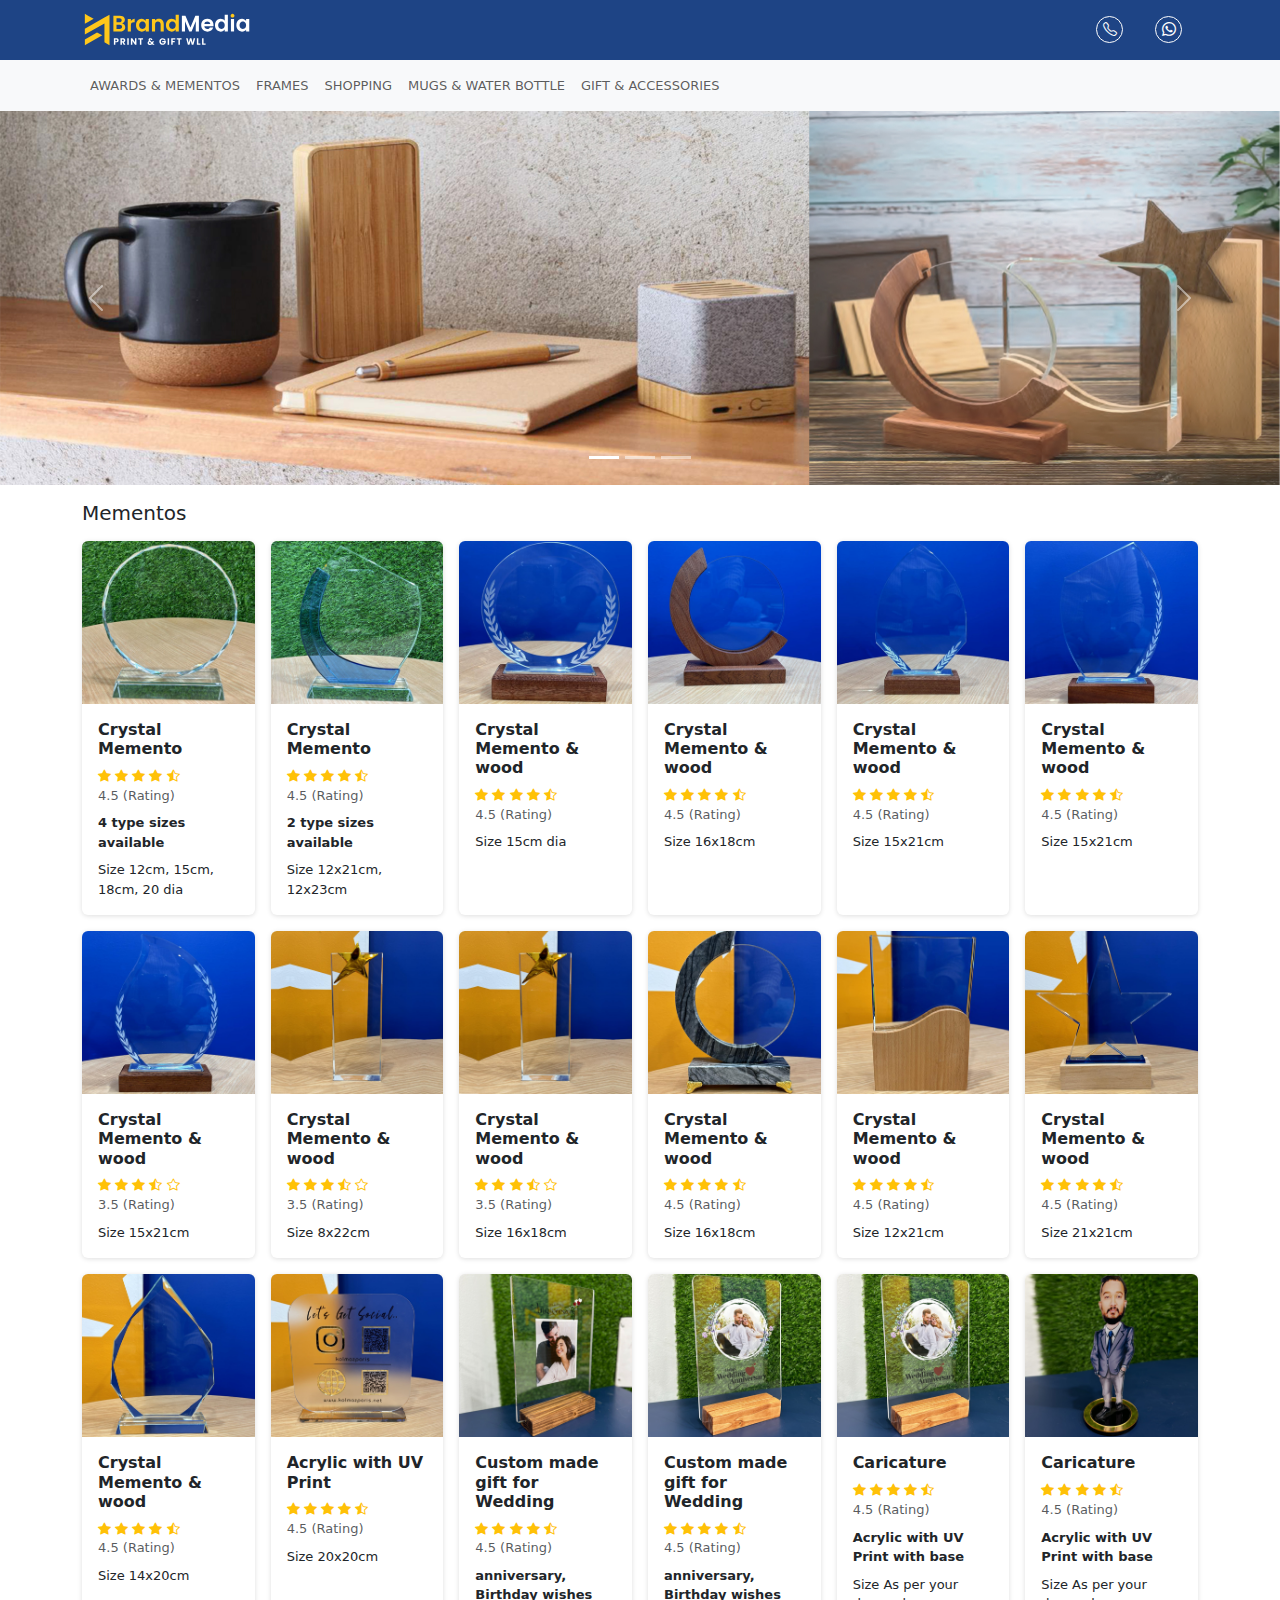
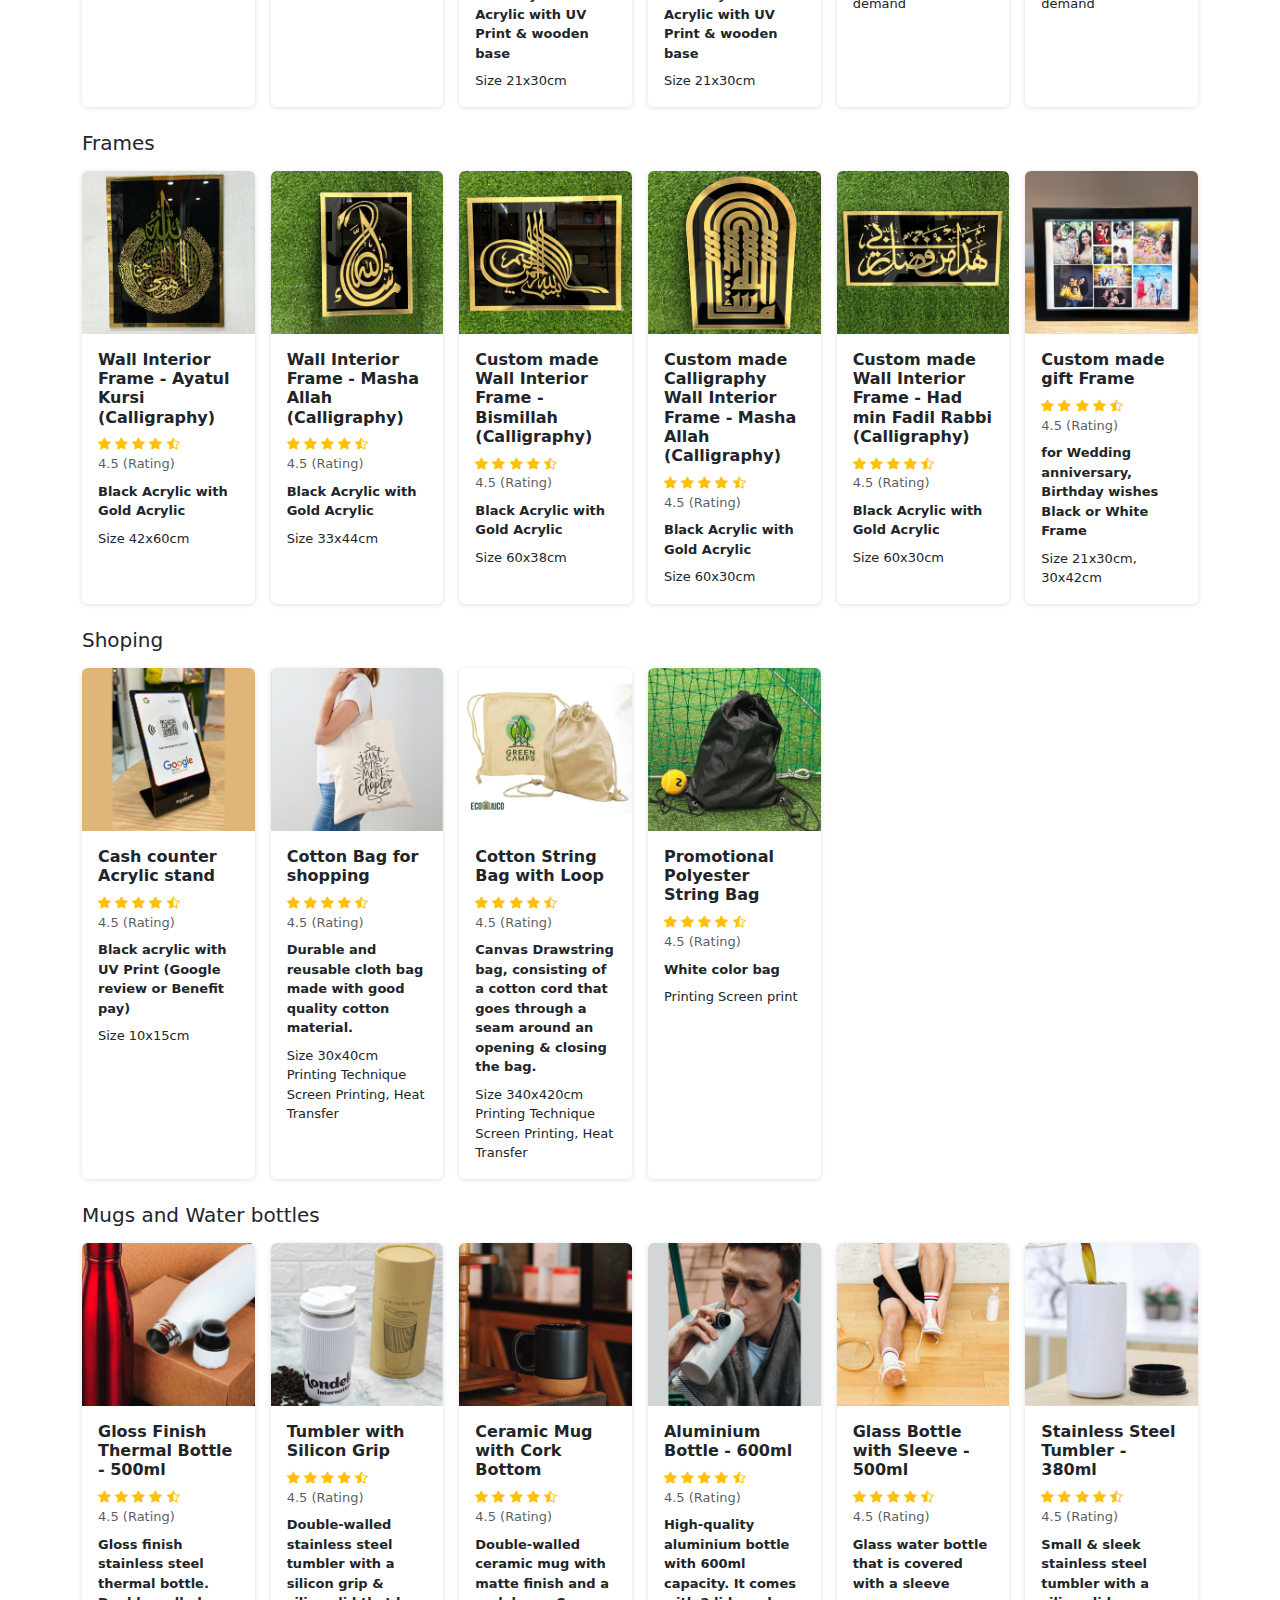
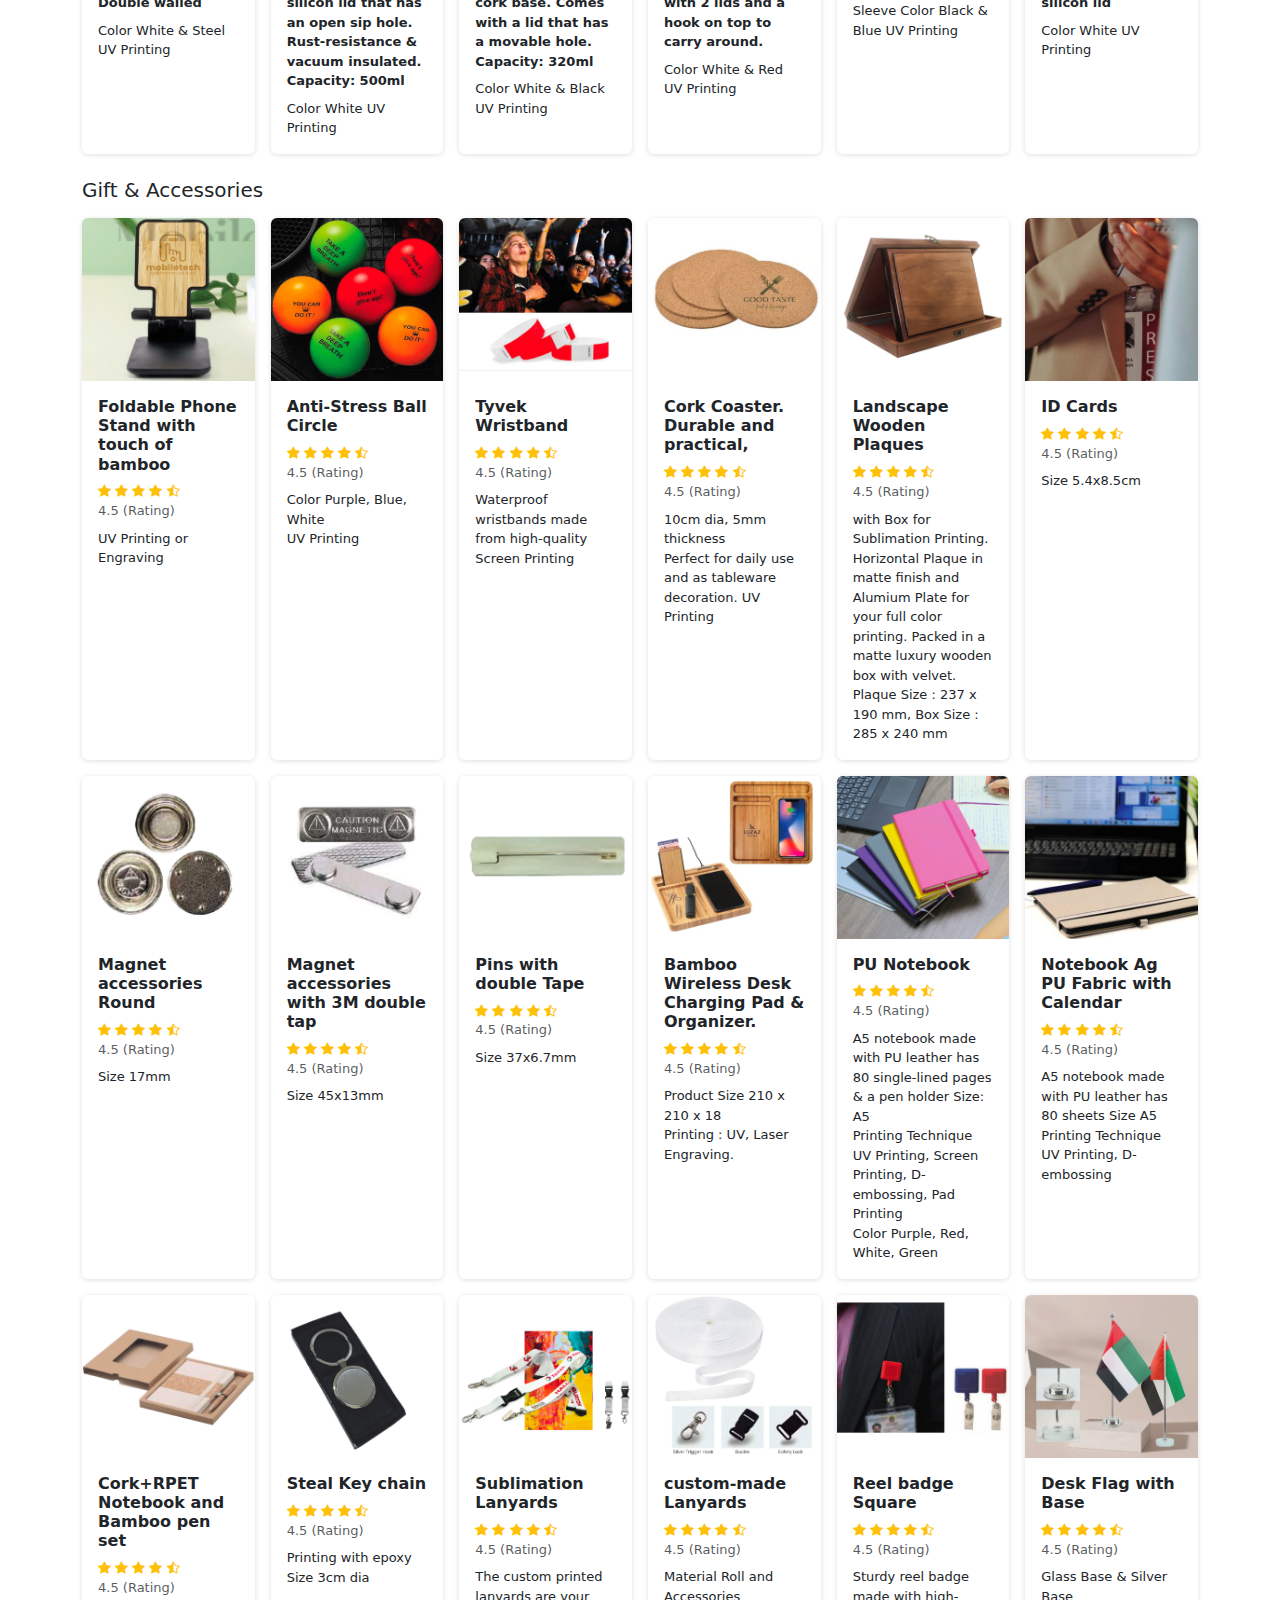
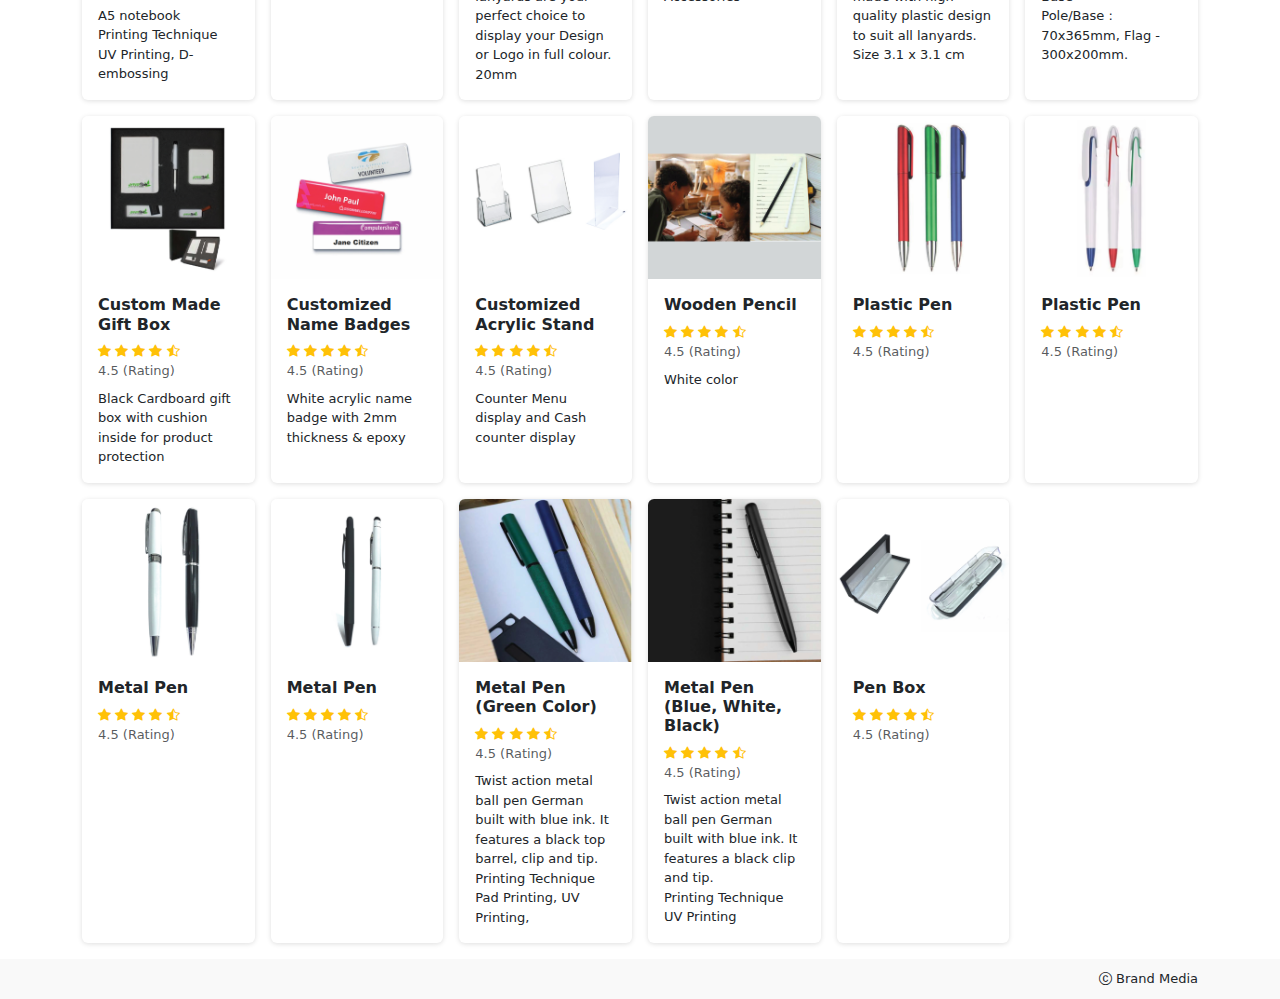
==== commit f7569b7b: "updates" ====
--- a/index.html
+++ b/index.html
@@ -40,6 +40,12 @@
               <li class="nav-item">
                 <a class="nav-link" href="#shoppingLink">SHOPPING</a>
               </li>
+              <li class="nav-item">
+                <a class="nav-link" href="#mugsLink">MUGS &amp; WATER BOTTLE</a>
+              </li>
+              <li class="nav-item">
+                <a class="nav-link text-uppercase" href="#giftLink">Gift & Accessories</a>
+              </li>
             </ul>
 
           </div>
@@ -1178,16 +1184,1667 @@
       </a>
       </div>
 
- 
+
+
+      <div class="col-6 col-lg-3 col-xl-2">
+        <a href="http://wa.me/+97333039410" class="card custom-cards">
+        <div class="bg-image">
+          <img src="img/25.jpg" class="img-fluid" />
+          <span>
+            <div class="mask" style="background-color: rgba(251, 251, 251, 0.15);"></div>
+          </span>
+        </div>
+        <div class="card-body">
+          <h5 class="card-title font-weight-bold"><span>Cotton String Bag with Loop
+          </span></h5>
+          <ul class="list-unstyled list-inline mb-2">
+            <li class="list-inline-item me-0">
+              <i class="bi bi-star-fill text-warning fa-xs"> </i>
+            </li>
+            <li class="list-inline-item me-0">
+              <i class="bi bi-star-fill text-warning fa-xs"></i>
+            </li>
+            <li class="list-inline-item me-0">
+              <i class="bi bi-star-fill text-warning fa-xs"></i>
+            </li>
+            <li class="list-inline-item me-0">
+              <i class="bi bi-star-fill text-warning fa-xs"></i>
+            </li>
+            <li class="list-inline-item">
+              <i class="bi bi-star-half text-warning fa-xs"></i>
+            </li>
+            <li class="list-inline-item">
+              <p class="text-muted mb-0">4.5 (Rating)</p>
+            </li>
+          </ul>
+          <p class="mb-2"><b>Canvas Drawstring bag, consisting of a cotton cord that goes
+            through a seam around an opening & closing the bag.         
+                    
+            &nbsp;</b></p>
+          <p class="card-text">
+            Size 340x420cm<br>
+            Printing Technique  Screen Printing,
+Heat Transfer
+          </p>
+  
+        </div>
+      </a>
+      </div>
+
+
+
+
+      <div class="col-6 col-lg-3 col-xl-2">
+        <a href="http://wa.me/+97333039410" class="card custom-cards">
+        <div class="bg-image">
+          <img src="img/26.jpg" class="img-fluid" />
+          <span>
+            <div class="mask" style="background-color: rgba(251, 251, 251, 0.15);"></div>
+          </span>
+        </div>
+        <div class="card-body">
+          <h5 class="card-title font-weight-bold"><span>Promotional Polyester String Bag
+          </span></h5>
+          <ul class="list-unstyled list-inline mb-2">
+            <li class="list-inline-item me-0">
+              <i class="bi bi-star-fill text-warning fa-xs"> </i>
+            </li>
+            <li class="list-inline-item me-0">
+              <i class="bi bi-star-fill text-warning fa-xs"></i>
+            </li>
+            <li class="list-inline-item me-0">
+              <i class="bi bi-star-fill text-warning fa-xs"></i>
+            </li>
+            <li class="list-inline-item me-0">
+              <i class="bi bi-star-fill text-warning fa-xs"></i>
+            </li>
+            <li class="list-inline-item">
+              <i class="bi bi-star-half text-warning fa-xs"></i>
+            </li>
+            <li class="list-inline-item">
+              <p class="text-muted mb-0">4.5 (Rating)</p>
+            </li>
+          </ul>
+          <p class="mb-2"><b>White color bag 
+            &nbsp;</b></p>
+          <p class="card-text">
+            Printing Screen print
+
+          </p>
+  
+        </div>
+      </a>
+      </div>
+
+
       
     </div>  
 
 
-
-
-
-
-
+    <h5 class="mt-4 mb-3" id="mugsLink">Mugs and Water bottles</h5>
+    <div class="row g-3">
+      <div class="col-6 col-lg-3 col-xl-2">
+        <a href="http://wa.me/+97333039410" class="card custom-cards">
+        <div class="bg-image">
+          <img src="img/27.jpg" class="img-fluid" />
+          <span>
+            <div class="mask" style="background-color: rgba(251, 251, 251, 0.15);"></div>
+          </span>
+        </div>
+        <div class="card-body">
+          <h5 class="card-title font-weight-bold"><span>Gloss Finish Thermal Bottle - 500ml 
+          </span></h5>
+          <ul class="list-unstyled list-inline mb-2">
+            <li class="list-inline-item me-0">
+              <i class="bi bi-star-fill text-warning fa-xs"> </i>
+            </li>
+            <li class="list-inline-item me-0">
+              <i class="bi bi-star-fill text-warning fa-xs"></i>
+            </li>
+            <li class="list-inline-item me-0">
+              <i class="bi bi-star-fill text-warning fa-xs"></i>
+            </li>
+            <li class="list-inline-item me-0">
+              <i class="bi bi-star-fill text-warning fa-xs"></i>
+            </li>
+            <li class="list-inline-item">
+              <i class="bi bi-star-half text-warning fa-xs"></i>
+            </li>
+            <li class="list-inline-item">
+              <p class="text-muted mb-0">4.5 (Rating)</p>
+            </li>
+          </ul>
+          <p class="mb-2"><b>Gloss finish stainless steel thermal bottle. Double walled         
+            &nbsp;</b></p>
+          <p class="card-text">
+            Color White & Steel
+UV Printing          </p>
+  
+        </div>
+      </a>
+      </div>
+
+
+
+      <div class="col-6 col-lg-3 col-xl-2">
+        <a href="http://wa.me/+97333039410" class="card custom-cards">
+        <div class="bg-image">
+          <img src="img/28.jpg" class="img-fluid" />
+          <span>
+            <div class="mask" style="background-color: rgba(251, 251, 251, 0.15);"></div>
+          </span>
+        </div>
+        <div class="card-body">
+          <h5 class="card-title font-weight-bold"><span>Tumbler with Silicon Grip
+          </span></h5>
+          <ul class="list-unstyled list-inline mb-2">
+            <li class="list-inline-item me-0">
+              <i class="bi bi-star-fill text-warning fa-xs"> </i>
+            </li>
+            <li class="list-inline-item me-0">
+              <i class="bi bi-star-fill text-warning fa-xs"></i>
+            </li>
+            <li class="list-inline-item me-0">
+              <i class="bi bi-star-fill text-warning fa-xs"></i>
+            </li>
+            <li class="list-inline-item me-0">
+              <i class="bi bi-star-fill text-warning fa-xs"></i>
+            </li>
+            <li class="list-inline-item">
+              <i class="bi bi-star-half text-warning fa-xs"></i>
+            </li>
+            <li class="list-inline-item">
+              <p class="text-muted mb-0">4.5 (Rating)</p>
+            </li>
+          </ul>
+          <p class="mb-2"><b>Double-walled stainless steel tumbler with a silicon grip & silicon lid that has an open sip hole. Rust-resistance & vacuum insulated. Capacity: 500ml        
+            &nbsp;</b></p>
+          <p class="card-text">
+            Color White
+UV Printing
+
+           </p>
+  
+        </div>
+      </a>
+      </div>
+
+
+      <div class="col-6 col-lg-3 col-xl-2">
+        <a href="http://wa.me/+97333039410" class="card custom-cards">
+        <div class="bg-image">
+          <img src="img/29.jpg" class="img-fluid" />
+          <span>
+            <div class="mask" style="background-color: rgba(251, 251, 251, 0.15);"></div>
+          </span>
+        </div>
+        <div class="card-body">
+          <h5 class="card-title font-weight-bold"><span>Ceramic Mug with Cork Bottom
+          </span></h5>
+          <ul class="list-unstyled list-inline mb-2">
+            <li class="list-inline-item me-0">
+              <i class="bi bi-star-fill text-warning fa-xs"> </i>
+            </li>
+            <li class="list-inline-item me-0">
+              <i class="bi bi-star-fill text-warning fa-xs"></i>
+            </li>
+            <li class="list-inline-item me-0">
+              <i class="bi bi-star-fill text-warning fa-xs"></i>
+            </li>
+            <li class="list-inline-item me-0">
+              <i class="bi bi-star-fill text-warning fa-xs"></i>
+            </li>
+            <li class="list-inline-item">
+              <i class="bi bi-star-half text-warning fa-xs"></i>
+            </li>
+            <li class="list-inline-item">
+              <p class="text-muted mb-0">4.5 (Rating)</p>
+            </li>
+          </ul>
+          <p class="mb-2"><b>Double-walled ceramic mug with matte finish
+            and a cork base. Comes with a lid that has
+            a movable hole. Capacity: 320ml                
+            &nbsp;</b></p>
+          <p class="card-text">
+            Color White & Black
+            UV Printing
+            
+           </p>
+  
+        </div>
+      </a>
+      </div>
+
+
+
+      <div class="col-6 col-lg-3 col-xl-2">
+        <a href="http://wa.me/+97333039410" class="card custom-cards">
+        <div class="bg-image">
+          <img src="img/30.jpg" class="img-fluid" />
+          <span>
+            <div class="mask" style="background-color: rgba(251, 251, 251, 0.15);"></div>
+          </span>
+        </div>
+        <div class="card-body">
+          <h5 class="card-title font-weight-bold"><span>Aluminium Bottle - 600ml
+          </span></h5>
+          <ul class="list-unstyled list-inline mb-2">
+            <li class="list-inline-item me-0">
+              <i class="bi bi-star-fill text-warning fa-xs"> </i>
+            </li>
+            <li class="list-inline-item me-0">
+              <i class="bi bi-star-fill text-warning fa-xs"></i>
+            </li>
+            <li class="list-inline-item me-0">
+              <i class="bi bi-star-fill text-warning fa-xs"></i>
+            </li>
+            <li class="list-inline-item me-0">
+              <i class="bi bi-star-fill text-warning fa-xs"></i>
+            </li>
+            <li class="list-inline-item">
+              <i class="bi bi-star-half text-warning fa-xs"></i>
+            </li>
+            <li class="list-inline-item">
+              <p class="text-muted mb-0">4.5 (Rating)</p>
+            </li>
+          </ul>
+          <p class="mb-2"><b>High-quality aluminium bottle with 600ml capacity.
+            It comes with 2 lids and a hook on top to carry around.                           
+            &nbsp;</b></p>
+          <p class="card-text">
+            Color White & Red
+            UV Printing            
+
+           </p>
+  
+        </div>
+      </a>
+      </div>
+
+
+
+      <div class="col-6 col-lg-3 col-xl-2">
+        <a href="http://wa.me/+97333039410" class="card custom-cards">
+        <div class="bg-image">
+          <img src="img/31.jpg" class="img-fluid" />
+          <span>
+            <div class="mask" style="background-color: rgba(251, 251, 251, 0.15);"></div>
+          </span>
+        </div>
+        <div class="card-body">
+          <h5 class="card-title font-weight-bold"><span>Glass Bottle with Sleeve - 500ml
+          </span></h5>
+          <ul class="list-unstyled list-inline mb-2">
+            <li class="list-inline-item me-0">
+              <i class="bi bi-star-fill text-warning fa-xs"> </i>
+            </li>
+            <li class="list-inline-item me-0">
+              <i class="bi bi-star-fill text-warning fa-xs"></i>
+            </li>
+            <li class="list-inline-item me-0">
+              <i class="bi bi-star-fill text-warning fa-xs"></i>
+            </li>
+            <li class="list-inline-item me-0">
+              <i class="bi bi-star-fill text-warning fa-xs"></i>
+            </li>
+            <li class="list-inline-item">
+              <i class="bi bi-star-half text-warning fa-xs"></i>
+            </li>
+            <li class="list-inline-item">
+              <p class="text-muted mb-0">4.5 (Rating)</p>
+            </li>
+          </ul>
+          <p class="mb-2"><b>Glass water bottle that is covered with a sleeve                          
+            &nbsp;</b></p>
+          <p class="card-text">
+            Sleeve Color Black & Blue
+            UV Printing                     
+
+           </p>
+  
+        </div>
+      </a>
+      </div>
+
+
+
+
+      <div class="col-6 col-lg-3 col-xl-2">
+        <a href="http://wa.me/+97333039410" class="card custom-cards">
+        <div class="bg-image">
+          <img src="img/32.jpg" class="img-fluid" />
+          <span>
+            <div class="mask" style="background-color: rgba(251, 251, 251, 0.15);"></div>
+          </span>
+        </div>
+        <div class="card-body">
+          <h5 class="card-title font-weight-bold"><span>Stainless Steel Tumbler - 380ml
+          </span></h5>
+          <ul class="list-unstyled list-inline mb-2">
+            <li class="list-inline-item me-0">
+              <i class="bi bi-star-fill text-warning fa-xs"> </i>
+            </li>
+            <li class="list-inline-item me-0">
+              <i class="bi bi-star-fill text-warning fa-xs"></i>
+            </li>
+            <li class="list-inline-item me-0">
+              <i class="bi bi-star-fill text-warning fa-xs"></i>
+            </li>
+            <li class="list-inline-item me-0">
+              <i class="bi bi-star-fill text-warning fa-xs"></i>
+            </li>
+            <li class="list-inline-item">
+              <i class="bi bi-star-half text-warning fa-xs"></i>
+            </li>
+            <li class="list-inline-item">
+              <p class="text-muted mb-0">4.5 (Rating)</p>
+            </li>
+          </ul>
+          <p class="mb-2"><b>Small & sleek stainless steel tumbler with a silicon lid                          
+            &nbsp;</b></p>
+          <p class="card-text">
+            Color White
+UV Printing                   
+
+           </p>
+  
+        </div>
+      </a>
+      </div>
+
+
+  
+    </div>
+
+
+
+
+    
+    <h5 class="mt-4 mb-3" id="giftLink">Gift &amp; Accessories</h5>
+    <div class="row g-3">
+      <div class="col-6 col-lg-3 col-xl-2">
+        <a href="http://wa.me/+97333039410" class="card custom-cards">
+        <div class="bg-image">
+          <img src="img/33.jpg" class="img-fluid" />
+          <span>
+            <div class="mask" style="background-color: rgba(251, 251, 251, 0.15);"></div>
+          </span>
+        </div>
+        <div class="card-body">
+          <h5 class="card-title font-weight-bold"><span>Foldable Phone Stand with touch of bamboo 
+          </span></h5>
+          <ul class="list-unstyled list-inline mb-2">
+            <li class="list-inline-item me-0">
+              <i class="bi bi-star-fill text-warning fa-xs"> </i>
+            </li>
+            <li class="list-inline-item me-0">
+              <i class="bi bi-star-fill text-warning fa-xs"></i>
+            </li>
+            <li class="list-inline-item me-0">
+              <i class="bi bi-star-fill text-warning fa-xs"></i>
+            </li>
+            <li class="list-inline-item me-0">
+              <i class="bi bi-star-fill text-warning fa-xs"></i>
+            </li>
+            <li class="list-inline-item">
+              <i class="bi bi-star-half text-warning fa-xs"></i>
+            </li>
+            <li class="list-inline-item">
+              <p class="text-muted mb-0">4.5 (Rating)</p>
+            </li>
+          </ul>
+      
+            <p class="card-text mt-2">
+              UV Printing or Engraving    
+  
+             </p>
+     
+  
+        </div>
+      </a>
+      </div>
+
+      <div class="col-6 col-lg-3 col-xl-2">
+        <a href="http://wa.me/+97333039410" class="card custom-cards">
+        <div class="bg-image">
+          <img src="img/34.jpg" class="img-fluid" />
+          <span>
+            <div class="mask" style="background-color: rgba(251, 251, 251, 0.15);"></div>
+          </span>
+        </div>
+        <div class="card-body">
+          <h5 class="card-title font-weight-bold"><span>Anti-Stress Ball Circle 
+          </span></h5>
+          <ul class="list-unstyled list-inline mb-2">
+            <li class="list-inline-item me-0">
+              <i class="bi bi-star-fill text-warning fa-xs"> </i>
+            </li>
+            <li class="list-inline-item me-0">
+              <i class="bi bi-star-fill text-warning fa-xs"></i>
+            </li>
+            <li class="list-inline-item me-0">
+              <i class="bi bi-star-fill text-warning fa-xs"></i>
+            </li>
+            <li class="list-inline-item me-0">
+              <i class="bi bi-star-fill text-warning fa-xs"></i>
+            </li>
+            <li class="list-inline-item">
+              <i class="bi bi-star-half text-warning fa-xs"></i>
+            </li>
+            <li class="list-inline-item">
+              <p class="text-muted mb-0">4.5 (Rating)</p>
+            </li>
+          </ul>
+     
+            <p class="card-text mt-2">
+              Color  Purple, Blue, White<br>
+            UV Printing
+  
+             </p>
+     
+  
+        </div>
+      </a>
+      </div>
+
+
+      <div class="col-6 col-lg-3 col-xl-2">
+        <a href="http://wa.me/+97333039410" class="card custom-cards">
+        <div class="bg-image">
+          <img src="img/35.jpg" class="img-fluid" />
+          <span>
+            <div class="mask" style="background-color: rgba(251, 251, 251, 0.15);"></div>
+          </span>
+        </div>
+        <div class="card-body">
+          <h5 class="card-title font-weight-bold"><span>Tyvek Wristband 
+          </span></h5>
+          <ul class="list-unstyled list-inline mb-2">
+            <li class="list-inline-item me-0">
+              <i class="bi bi-star-fill text-warning fa-xs"> </i>
+            </li>
+            <li class="list-inline-item me-0">
+              <i class="bi bi-star-fill text-warning fa-xs"></i>
+            </li>
+            <li class="list-inline-item me-0">
+              <i class="bi bi-star-fill text-warning fa-xs"></i>
+            </li>
+            <li class="list-inline-item me-0">
+              <i class="bi bi-star-fill text-warning fa-xs"></i>
+            </li>
+            <li class="list-inline-item">
+              <i class="bi bi-star-half text-warning fa-xs"></i>
+            </li>
+            <li class="list-inline-item">
+              <p class="text-muted mb-0">4.5 (Rating)</p>
+            </li>
+          </ul>
+     
+            <p class="card-text mt-2">
+              Waterproof wristbands made from high-quality
+              Screen Printing              
+  
+             </p>
+     
+  
+        </div>
+      </a>
+      </div>
+
+
+
+      <div class="col-6 col-lg-3 col-xl-2">
+        <a href="http://wa.me/+97333039410" class="card custom-cards">
+        <div class="bg-image">
+          <img src="img/36.jpg" class="img-fluid" />
+          <span>
+            <div class="mask" style="background-color: rgba(251, 251, 251, 0.15);"></div>
+          </span>
+        </div>
+        <div class="card-body">
+          <h5 class="card-title font-weight-bold"><span>Cork Coaster. Durable and practical, 
+          </span></h5>
+          <ul class="list-unstyled list-inline mb-2">
+            <li class="list-inline-item me-0">
+              <i class="bi bi-star-fill text-warning fa-xs"> </i>
+            </li>
+            <li class="list-inline-item me-0">
+              <i class="bi bi-star-fill text-warning fa-xs"></i>
+            </li>
+            <li class="list-inline-item me-0">
+              <i class="bi bi-star-fill text-warning fa-xs"></i>
+            </li>
+            <li class="list-inline-item me-0">
+              <i class="bi bi-star-fill text-warning fa-xs"></i>
+            </li>
+            <li class="list-inline-item">
+              <i class="bi bi-star-half text-warning fa-xs"></i>
+            </li>
+            <li class="list-inline-item">
+              <p class="text-muted mb-0">4.5 (Rating)</p>
+            </li>
+          </ul>
+     
+            <p class="card-text mt-2">
+              10cm dia, 5mm thickness<br>
+              Perfect for daily use and as tableware decoration.
+              UV Printing
+                           
+  
+             </p>
+     
+  
+        </div>
+      </a>
+      </div>
+
+
+      <div class="col-6 col-lg-3 col-xl-2">
+        <a href="http://wa.me/+97333039410" class="card custom-cards">
+        <div class="bg-image">
+          <img src="img/37.jpg" class="img-fluid" />
+          <span>
+            <div class="mask" style="background-color: rgba(251, 251, 251, 0.15);"></div>
+          </span>
+        </div>
+        <div class="card-body">
+          <h5 class="card-title font-weight-bold"><span>Landscape Wooden Plaques 
+          </span></h5>
+          <ul class="list-unstyled list-inline mb-2">
+            <li class="list-inline-item me-0">
+              <i class="bi bi-star-fill text-warning fa-xs"> </i>
+            </li>
+            <li class="list-inline-item me-0">
+              <i class="bi bi-star-fill text-warning fa-xs"></i>
+            </li>
+            <li class="list-inline-item me-0">
+              <i class="bi bi-star-fill text-warning fa-xs"></i>
+            </li>
+            <li class="list-inline-item me-0">
+              <i class="bi bi-star-fill text-warning fa-xs"></i>
+            </li>
+            <li class="list-inline-item">
+              <i class="bi bi-star-half text-warning fa-xs"></i>
+            </li>
+            <li class="list-inline-item">
+              <p class="text-muted mb-0">4.5 (Rating)</p>
+            </li>
+          </ul>
+     
+            <p class="card-text mt-2">
+              with Box for Sublimation Printing.<br>
+              Horizontal Plaque in matte finish and Alumium Plate for your full color printing. Packed in a matte luxury wooden box with velvet.<br>
+              Plaque Size : 237 x 190 mm, Box Size : 285 x 240 mm
+              
+  
+             </p>
+     
+  
+        </div>
+      </a>
+      </div>
+
+
+
+      <div class="col-6 col-lg-3 col-xl-2">
+        <a href="http://wa.me/+97333039410" class="card custom-cards">
+        <div class="bg-image">
+          <img src="img/38.jpg" class="img-fluid" />
+          <span>
+            <div class="mask" style="background-color: rgba(251, 251, 251, 0.15);"></div>
+          </span>
+        </div>
+        <div class="card-body">
+          <h5 class="card-title font-weight-bold"><span>ID Cards 
+          </span></h5>
+          <ul class="list-unstyled list-inline mb-2">
+            <li class="list-inline-item me-0">
+              <i class="bi bi-star-fill text-warning fa-xs"> </i>
+            </li>
+            <li class="list-inline-item me-0">
+              <i class="bi bi-star-fill text-warning fa-xs"></i>
+            </li>
+            <li class="list-inline-item me-0">
+              <i class="bi bi-star-fill text-warning fa-xs"></i>
+            </li>
+            <li class="list-inline-item me-0">
+              <i class="bi bi-star-fill text-warning fa-xs"></i>
+            </li>
+            <li class="list-inline-item">
+              <i class="bi bi-star-half text-warning fa-xs"></i>
+            </li>
+            <li class="list-inline-item">
+              <p class="text-muted mb-0">4.5 (Rating)</p>
+            </li>
+          </ul>
+     
+            <p class="card-text mt-2">
+              Size 5.4x8.5cm
+
+              
+  
+             </p>
+     
+  
+        </div>
+      </a>
+      </div>
+
+
+
+      <div class="col-6 col-lg-3 col-xl-2">
+        <a href="http://wa.me/+97333039410" class="card custom-cards">
+        <div class="bg-image">
+          <img src="img/39.jpg" class="img-fluid" />
+          <span>
+            <div class="mask" style="background-color: rgba(251, 251, 251, 0.15);"></div>
+          </span>
+        </div>
+        <div class="card-body">
+          <h5 class="card-title font-weight-bold"><span>Magnet accessories
+            Round             
+          </span></h5>
+          <ul class="list-unstyled list-inline mb-2">
+            <li class="list-inline-item me-0">
+              <i class="bi bi-star-fill text-warning fa-xs"> </i>
+            </li>
+            <li class="list-inline-item me-0">
+              <i class="bi bi-star-fill text-warning fa-xs"></i>
+            </li>
+            <li class="list-inline-item me-0">
+              <i class="bi bi-star-fill text-warning fa-xs"></i>
+            </li>
+            <li class="list-inline-item me-0">
+              <i class="bi bi-star-fill text-warning fa-xs"></i>
+            </li>
+            <li class="list-inline-item">
+              <i class="bi bi-star-half text-warning fa-xs"></i>
+            </li>
+            <li class="list-inline-item">
+              <p class="text-muted mb-0">4.5 (Rating)</p>
+            </li>
+          </ul>
+     
+            <p class="card-text mt-2">
+              Size 17mm
+
+             </p>
+     
+  
+        </div>
+      </a>
+      </div>
+
+
+      <div class="col-6 col-lg-3 col-xl-2">
+        <a href="http://wa.me/+97333039410" class="card custom-cards">
+        <div class="bg-image">
+          <img src="img/40.jpg" class="img-fluid" />
+          <span>
+            <div class="mask" style="background-color: rgba(251, 251, 251, 0.15);"></div>
+          </span>
+        </div>
+        <div class="card-body">
+          <h5 class="card-title font-weight-bold"><span>Magnet accessories  with 3M double tap 
+          </span></h5>
+          <ul class="list-unstyled list-inline mb-2">
+            <li class="list-inline-item me-0">
+              <i class="bi bi-star-fill text-warning fa-xs"> </i>
+            </li>
+            <li class="list-inline-item me-0">
+              <i class="bi bi-star-fill text-warning fa-xs"></i>
+            </li>
+            <li class="list-inline-item me-0">
+              <i class="bi bi-star-fill text-warning fa-xs"></i>
+            </li>
+            <li class="list-inline-item me-0">
+              <i class="bi bi-star-fill text-warning fa-xs"></i>
+            </li>
+            <li class="list-inline-item">
+              <i class="bi bi-star-half text-warning fa-xs"></i>
+            </li>
+            <li class="list-inline-item">
+              <p class="text-muted mb-0">4.5 (Rating)</p>
+            </li>
+          </ul>
+     
+            <p class="card-text mt-2">
+              Size 45x13mm
+             </p>
+     
+  
+        </div>
+      </a>
+      </div>
+
+
+      <div class="col-6 col-lg-3 col-xl-2">
+        <a href="http://wa.me/+97333039410" class="card custom-cards">
+        <div class="bg-image">
+          <img src="img/41.jpg" class="img-fluid" />
+          <span>
+            <div class="mask" style="background-color: rgba(251, 251, 251, 0.15);"></div>
+          </span>
+        </div>
+        <div class="card-body">
+          <h5 class="card-title font-weight-bold"><span>Pins with double Tape 
+          </span></h5>
+          <ul class="list-unstyled list-inline mb-2">
+            <li class="list-inline-item me-0">
+              <i class="bi bi-star-fill text-warning fa-xs"> </i>
+            </li>
+            <li class="list-inline-item me-0">
+              <i class="bi bi-star-fill text-warning fa-xs"></i>
+            </li>
+            <li class="list-inline-item me-0">
+              <i class="bi bi-star-fill text-warning fa-xs"></i>
+            </li>
+            <li class="list-inline-item me-0">
+              <i class="bi bi-star-fill text-warning fa-xs"></i>
+            </li>
+            <li class="list-inline-item">
+              <i class="bi bi-star-half text-warning fa-xs"></i>
+            </li>
+            <li class="list-inline-item">
+              <p class="text-muted mb-0">4.5 (Rating)</p>
+            </li>
+          </ul>
+     
+            <p class="card-text mt-2">
+              Size 37x6.7mm
+             </p>
+     
+  
+        </div>
+      </a>
+      </div>
+      
+
+      <div class="col-6 col-lg-3 col-xl-2">
+        <a href="http://wa.me/+97333039410" class="card custom-cards">
+        <div class="bg-image">
+          <img src="img/42.jpg" class="img-fluid" />
+          <span>
+            <div class="mask" style="background-color: rgba(251, 251, 251, 0.15);"></div>
+          </span>
+        </div>
+        <div class="card-body">
+          <h5 class="card-title font-weight-bold"><span>Bamboo Wireless Desk Charging Pad & Organizer.
+          </span></h5>
+          <ul class="list-unstyled list-inline mb-2">
+            <li class="list-inline-item me-0">
+              <i class="bi bi-star-fill text-warning fa-xs"> </i>
+            </li>
+            <li class="list-inline-item me-0">
+              <i class="bi bi-star-fill text-warning fa-xs"></i>
+            </li>
+            <li class="list-inline-item me-0">
+              <i class="bi bi-star-fill text-warning fa-xs"></i>
+            </li>
+            <li class="list-inline-item me-0">
+              <i class="bi bi-star-fill text-warning fa-xs"></i>
+            </li>
+            <li class="list-inline-item">
+              <i class="bi bi-star-half text-warning fa-xs"></i>
+            </li>
+            <li class="list-inline-item">
+              <p class="text-muted mb-0">4.5 (Rating)</p>
+            </li>
+          </ul>
+     
+            <p class="card-text mt-2">
+              Product Size  210 x 210 x 18<br>
+              Printing : UV, Laser Engraving.              
+             </p>
+     
+  
+        </div>
+      </a>
+      </div>
+
+
+
+      <div class="col-6 col-lg-3 col-xl-2">
+        <a href="http://wa.me/+97333039410" class="card custom-cards">
+        <div class="bg-image">
+          <img src="img/43.jpg" class="img-fluid" />
+          <span>
+            <div class="mask" style="background-color: rgba(251, 251, 251, 0.15);"></div>
+          </span>
+        </div>
+        <div class="card-body">
+          <h5 class="card-title font-weight-bold"><span>PU Notebook
+          </span></h5>
+          <ul class="list-unstyled list-inline mb-2">
+            <li class="list-inline-item me-0">
+              <i class="bi bi-star-fill text-warning fa-xs"> </i>
+            </li>
+            <li class="list-inline-item me-0">
+              <i class="bi bi-star-fill text-warning fa-xs"></i>
+            </li>
+            <li class="list-inline-item me-0">
+              <i class="bi bi-star-fill text-warning fa-xs"></i>
+            </li>
+            <li class="list-inline-item me-0">
+              <i class="bi bi-star-fill text-warning fa-xs"></i>
+            </li>
+            <li class="list-inline-item">
+              <i class="bi bi-star-half text-warning fa-xs"></i>
+            </li>
+            <li class="list-inline-item">
+              <p class="text-muted mb-0">4.5 (Rating)</p>
+            </li>
+          </ul>
+     
+            <p class="card-text mt-2">
+              A5 notebook made with PU leather has 80
+single-lined pages & a pen holder Size: A5 <br> 
+Printing Technique UV Printing, Screen Printing, 
+D-embossing, Pad Printing<br> 
+Color Purple, Red, White, Green
+             
+             </p>
+     
+  
+        </div>
+      </a>
+      </div>
+
+
+
+      <div class="col-6 col-lg-3 col-xl-2">
+        <a href="http://wa.me/+97333039410" class="card custom-cards">
+        <div class="bg-image">
+          <img src="img/44.jpg" class="img-fluid" />
+          <span>
+            <div class="mask" style="background-color: rgba(251, 251, 251, 0.15);"></div>
+          </span>
+        </div>
+        <div class="card-body">
+          <h5 class="card-title font-weight-bold"><span>Notebook Ag PU Fabric with Calendar
+          </span></h5>
+          <ul class="list-unstyled list-inline mb-2">
+            <li class="list-inline-item me-0">
+              <i class="bi bi-star-fill text-warning fa-xs"> </i>
+            </li>
+            <li class="list-inline-item me-0">
+              <i class="bi bi-star-fill text-warning fa-xs"></i>
+            </li>
+            <li class="list-inline-item me-0">
+              <i class="bi bi-star-fill text-warning fa-xs"></i>
+            </li>
+            <li class="list-inline-item me-0">
+              <i class="bi bi-star-fill text-warning fa-xs"></i>
+            </li>
+            <li class="list-inline-item">
+              <i class="bi bi-star-half text-warning fa-xs"></i>
+            </li>
+            <li class="list-inline-item">
+              <p class="text-muted mb-0">4.5 (Rating)</p>
+            </li>
+          </ul>
+     
+            <p class="card-text mt-2">
+              A5 notebook made with PU leather has 80 sheets
+Size A5<br>
+Printing Technique  UV Printing, D-embossing
+             
+             </p>
+     
+  
+        </div>
+      </a>
+      </div>
+
+
+
+      <div class="col-6 col-lg-3 col-xl-2">
+        <a href="http://wa.me/+97333039410" class="card custom-cards">
+        <div class="bg-image">
+          <img src="img/45.jpg" class="img-fluid" />
+          <span>
+            <div class="mask" style="background-color: rgba(251, 251, 251, 0.15);"></div>
+          </span>
+        </div>
+        <div class="card-body">
+          <h5 class="card-title font-weight-bold"><span>Cork+RPET Notebook and Bamboo pen set
+          </span></h5>
+          <ul class="list-unstyled list-inline mb-2">
+            <li class="list-inline-item me-0">
+              <i class="bi bi-star-fill text-warning fa-xs"> </i>
+            </li>
+            <li class="list-inline-item me-0">
+              <i class="bi bi-star-fill text-warning fa-xs"></i>
+            </li>
+            <li class="list-inline-item me-0">
+              <i class="bi bi-star-fill text-warning fa-xs"></i>
+            </li>
+            <li class="list-inline-item me-0">
+              <i class="bi bi-star-fill text-warning fa-xs"></i>
+            </li>
+            <li class="list-inline-item">
+              <i class="bi bi-star-half text-warning fa-xs"></i>
+            </li>
+            <li class="list-inline-item">
+              <p class="text-muted mb-0">4.5 (Rating)</p>
+            </li>
+          </ul>
+     
+            <p class="card-text mt-2">
+              A5 notebook <br>
+Printing Technique  UV Printing, D-embossing
+             
+             </p>
+     
+  
+        </div>
+      </a>
+      </div>
+
+
+
+
+      <div class="col-6 col-lg-3 col-xl-2">
+        <a href="http://wa.me/+97333039410" class="card custom-cards">
+        <div class="bg-image">
+          <img src="img/46.jpg" class="img-fluid" />
+          <span>
+            <div class="mask" style="background-color: rgba(251, 251, 251, 0.15);"></div>
+          </span>
+        </div>
+        <div class="card-body">
+          <h5 class="card-title font-weight-bold"><span>Steal Key chain
+          </span></h5>
+          <ul class="list-unstyled list-inline mb-2">
+            <li class="list-inline-item me-0">
+              <i class="bi bi-star-fill text-warning fa-xs"> </i>
+            </li>
+            <li class="list-inline-item me-0">
+              <i class="bi bi-star-fill text-warning fa-xs"></i>
+            </li>
+            <li class="list-inline-item me-0">
+              <i class="bi bi-star-fill text-warning fa-xs"></i>
+            </li>
+            <li class="list-inline-item me-0">
+              <i class="bi bi-star-fill text-warning fa-xs"></i>
+            </li>
+            <li class="list-inline-item">
+              <i class="bi bi-star-half text-warning fa-xs"></i>
+            </li>
+            <li class="list-inline-item">
+              <p class="text-muted mb-0">4.5 (Rating)</p>
+            </li>
+          </ul>
+     
+            <p class="card-text mt-2">
+              Printing with epoxy <br>
+              Size 3cm dia
+             
+             </p>
+     
+  
+        </div>
+      </a>
+      </div>
+
+
+
+
+      <div class="col-6 col-lg-3 col-xl-2">
+        <a href="http://wa.me/+97333039410" class="card custom-cards">
+        <div class="bg-image">
+          <img src="img/47.jpg" class="img-fluid" />
+          <span>
+            <div class="mask" style="background-color: rgba(251, 251, 251, 0.15);"></div>
+          </span>
+        </div>
+        <div class="card-body">
+          <h5 class="card-title font-weight-bold"><span>Sublimation Lanyards
+          </span></h5>
+          <ul class="list-unstyled list-inline mb-2">
+            <li class="list-inline-item me-0">
+              <i class="bi bi-star-fill text-warning fa-xs"> </i>
+            </li>
+            <li class="list-inline-item me-0">
+              <i class="bi bi-star-fill text-warning fa-xs"></i>
+            </li>
+            <li class="list-inline-item me-0">
+              <i class="bi bi-star-fill text-warning fa-xs"></i>
+            </li>
+            <li class="list-inline-item me-0">
+              <i class="bi bi-star-fill text-warning fa-xs"></i>
+            </li>
+            <li class="list-inline-item">
+              <i class="bi bi-star-half text-warning fa-xs"></i>
+            </li>
+            <li class="list-inline-item">
+              <p class="text-muted mb-0">4.5 (Rating)</p>
+            </li>
+          </ul>
+     
+            <p class="card-text mt-2">
+              The custom printed lanyards are
+              your perfect choice to display your
+              Design or Logo in full colour.
+              20mm 
+              
+             
+             </p>
+     
+  
+        </div>
+      </a>
+      </div>
+
+
+
+
+
+
+
+      <div class="col-6 col-lg-3 col-xl-2">
+        <a href="http://wa.me/+97333039410" class="card custom-cards">
+        <div class="bg-image">
+          <img src="img/48.jpg" class="img-fluid" />
+          <span>
+            <div class="mask" style="background-color: rgba(251, 251, 251, 0.15);"></div>
+          </span>
+        </div>
+        <div class="card-body">
+          <h5 class="card-title font-weight-bold"><span>custom-made Lanyards
+          </span></h5>
+          <ul class="list-unstyled list-inline mb-2">
+            <li class="list-inline-item me-0">
+              <i class="bi bi-star-fill text-warning fa-xs"> </i>
+            </li>
+            <li class="list-inline-item me-0">
+              <i class="bi bi-star-fill text-warning fa-xs"></i>
+            </li>
+            <li class="list-inline-item me-0">
+              <i class="bi bi-star-fill text-warning fa-xs"></i>
+            </li>
+            <li class="list-inline-item me-0">
+              <i class="bi bi-star-fill text-warning fa-xs"></i>
+            </li>
+            <li class="list-inline-item">
+              <i class="bi bi-star-half text-warning fa-xs"></i>
+            </li>
+            <li class="list-inline-item">
+              <p class="text-muted mb-0">4.5 (Rating)</p>
+            </li>
+          </ul>
+     
+            <p class="card-text mt-2">
+              Material Roll and Accessories
+
+             </p>
+     
+  
+        </div>
+      </a>
+      </div>
+
+
+
+      <div class="col-6 col-lg-3 col-xl-2">
+        <a href="http://wa.me/+97333039410" class="card custom-cards">
+        <div class="bg-image">
+          <img src="img/49.jpg" class="img-fluid" />
+          <span>
+            <div class="mask" style="background-color: rgba(251, 251, 251, 0.15);"></div>
+          </span>
+        </div>
+        <div class="card-body">
+          <h5 class="card-title font-weight-bold"><span>Reel badge Square
+          </span></h5>
+          <ul class="list-unstyled list-inline mb-2">
+            <li class="list-inline-item me-0">
+              <i class="bi bi-star-fill text-warning fa-xs"> </i>
+            </li>
+            <li class="list-inline-item me-0">
+              <i class="bi bi-star-fill text-warning fa-xs"></i>
+            </li>
+            <li class="list-inline-item me-0">
+              <i class="bi bi-star-fill text-warning fa-xs"></i>
+            </li>
+            <li class="list-inline-item me-0">
+              <i class="bi bi-star-fill text-warning fa-xs"></i>
+            </li>
+            <li class="list-inline-item">
+              <i class="bi bi-star-half text-warning fa-xs"></i>
+            </li>
+            <li class="list-inline-item">
+              <p class="text-muted mb-0">4.5 (Rating)</p>
+            </li>
+          </ul>
+     
+            <p class="card-text mt-2">
+              Sturdy reel badge made with high-quality plastic
+              design to suit all lanyards. <br>Size 3.1 x 3.1 cm              
+
+             </p>
+     
+  
+        </div>
+      </a>
+      </div>
+
+
+
+      <div class="col-6 col-lg-3 col-xl-2">
+        <a href="http://wa.me/+97333039410" class="card custom-cards">
+        <div class="bg-image">
+          <img src="img/50.jpg" class="img-fluid" />
+          <span>
+            <div class="mask" style="background-color: rgba(251, 251, 251, 0.15);"></div>
+          </span>
+        </div>
+        <div class="card-body">
+          <h5 class="card-title font-weight-bold"><span>Desk Flag with Base
+          </span></h5>
+          <ul class="list-unstyled list-inline mb-2">
+            <li class="list-inline-item me-0">
+              <i class="bi bi-star-fill text-warning fa-xs"> </i>
+            </li>
+            <li class="list-inline-item me-0">
+              <i class="bi bi-star-fill text-warning fa-xs"></i>
+            </li>
+            <li class="list-inline-item me-0">
+              <i class="bi bi-star-fill text-warning fa-xs"></i>
+            </li>
+            <li class="list-inline-item me-0">
+              <i class="bi bi-star-fill text-warning fa-xs"></i>
+            </li>
+            <li class="list-inline-item">
+              <i class="bi bi-star-half text-warning fa-xs"></i>
+            </li>
+            <li class="list-inline-item">
+              <p class="text-muted mb-0">4.5 (Rating)</p>
+            </li>
+          </ul>
+     
+            <p class="card-text mt-2">
+              Glass Base & Silver Base<br>
+Pole/Base : 70x365mm, Flag - 300x200mm.
+            
+
+             </p>
+     
+  
+        </div>
+      </a>
+      </div>
+
+
+      <div class="col-6 col-lg-3 col-xl-2">
+        <a href="http://wa.me/+97333039410" class="card custom-cards">
+        <div class="bg-image">
+          <img src="img/51.jpg" class="img-fluid" />
+          <span>
+            <div class="mask" style="background-color: rgba(251, 251, 251, 0.15);"></div>
+          </span>
+        </div>
+        <div class="card-body">
+          <h5 class="card-title font-weight-bold"><span>Custom Made Gift Box
+          </span></h5>
+          <ul class="list-unstyled list-inline mb-2">
+            <li class="list-inline-item me-0">
+              <i class="bi bi-star-fill text-warning fa-xs"> </i>
+            </li>
+            <li class="list-inline-item me-0">
+              <i class="bi bi-star-fill text-warning fa-xs"></i>
+            </li>
+            <li class="list-inline-item me-0">
+              <i class="bi bi-star-fill text-warning fa-xs"></i>
+            </li>
+            <li class="list-inline-item me-0">
+              <i class="bi bi-star-fill text-warning fa-xs"></i>
+            </li>
+            <li class="list-inline-item">
+              <i class="bi bi-star-half text-warning fa-xs"></i>
+            </li>
+            <li class="list-inline-item">
+              <p class="text-muted mb-0">4.5 (Rating)</p>
+            </li>
+          </ul>
+     
+            <p class="card-text mt-2">
+              Black Cardboard gift box with cushion inside for product protection
+             </p>
+     
+  
+        </div>
+      </a>
+      </div>
+
+
+
+      <div class="col-6 col-lg-3 col-xl-2">
+        <a href="http://wa.me/+97333039410" class="card custom-cards">
+        <div class="bg-image">
+          <img src="img/52.jpg" class="img-fluid" />
+          <span>
+            <div class="mask" style="background-color: rgba(251, 251, 251, 0.15);"></div>
+          </span>
+        </div>
+        <div class="card-body">
+          <h5 class="card-title font-weight-bold"><span>Customized Name Badges
+          </span></h5>
+          <ul class="list-unstyled list-inline mb-2">
+            <li class="list-inline-item me-0">
+              <i class="bi bi-star-fill text-warning fa-xs"> </i>
+            </li>
+            <li class="list-inline-item me-0">
+              <i class="bi bi-star-fill text-warning fa-xs"></i>
+            </li>
+            <li class="list-inline-item me-0">
+              <i class="bi bi-star-fill text-warning fa-xs"></i>
+            </li>
+            <li class="list-inline-item me-0">
+              <i class="bi bi-star-fill text-warning fa-xs"></i>
+            </li>
+            <li class="list-inline-item">
+              <i class="bi bi-star-half text-warning fa-xs"></i>
+            </li>
+            <li class="list-inline-item">
+              <p class="text-muted mb-0">4.5 (Rating)</p>
+            </li>
+          </ul>
+     
+            <p class="card-text mt-2">
+              White acrylic name badge with 2mm thickness & epoxy
+             </p>
+     
+  
+        </div>
+      </a>
+      </div>
+
+
+      <div class="col-6 col-lg-3 col-xl-2">
+        <a href="http://wa.me/+97333039410" class="card custom-cards">
+        <div class="bg-image">
+          <img src="img/53.jpg" class="img-fluid" />
+          <span>
+            <div class="mask" style="background-color: rgba(251, 251, 251, 0.15);"></div>
+          </span>
+        </div>
+        <div class="card-body">
+          <h5 class="card-title font-weight-bold"><span>Customized Acrylic Stand
+          </span></h5>
+          <ul class="list-unstyled list-inline mb-2">
+            <li class="list-inline-item me-0">
+              <i class="bi bi-star-fill text-warning fa-xs"> </i>
+            </li>
+            <li class="list-inline-item me-0">
+              <i class="bi bi-star-fill text-warning fa-xs"></i>
+            </li>
+            <li class="list-inline-item me-0">
+              <i class="bi bi-star-fill text-warning fa-xs"></i>
+            </li>
+            <li class="list-inline-item me-0">
+              <i class="bi bi-star-fill text-warning fa-xs"></i>
+            </li>
+            <li class="list-inline-item">
+              <i class="bi bi-star-half text-warning fa-xs"></i>
+            </li>
+            <li class="list-inline-item">
+              <p class="text-muted mb-0">4.5 (Rating)</p>
+            </li>
+          </ul>
+     
+            <p class="card-text mt-2">
+              Counter Menu display and Cash counter display
+             </p>
+     
+  
+        </div>
+      </a>
+      </div>
+
+
+
+      <div class="col-6 col-lg-3 col-xl-2">
+        <a href="http://wa.me/+97333039410" class="card custom-cards">
+        <div class="bg-image">
+          <img src="img/54.jpg" class="img-fluid" />
+          <span>
+            <div class="mask" style="background-color: rgba(251, 251, 251, 0.15);"></div>
+          </span>
+        </div>
+        <div class="card-body">
+          <h5 class="card-title font-weight-bold"><span>Wooden Pencil
+          </span></h5>
+          <ul class="list-unstyled list-inline mb-2">
+            <li class="list-inline-item me-0">
+              <i class="bi bi-star-fill text-warning fa-xs"> </i>
+            </li>
+            <li class="list-inline-item me-0">
+              <i class="bi bi-star-fill text-warning fa-xs"></i>
+            </li>
+            <li class="list-inline-item me-0">
+              <i class="bi bi-star-fill text-warning fa-xs"></i>
+            </li>
+            <li class="list-inline-item me-0">
+              <i class="bi bi-star-fill text-warning fa-xs"></i>
+            </li>
+            <li class="list-inline-item">
+              <i class="bi bi-star-half text-warning fa-xs"></i>
+            </li>
+            <li class="list-inline-item">
+              <p class="text-muted mb-0">4.5 (Rating)</p>
+            </li>
+          </ul>
+     
+            <p class="card-text mt-2">
+              White color
+             </p>
+     
+  
+        </div>
+      </a>
+      </div>
+
+
+      <div class="col-6 col-lg-3 col-xl-2">
+        <a href="http://wa.me/+97333039410" class="card custom-cards">
+        <div class="bg-image">
+          <img src="img/55.jpg" class="img-fluid" />
+          <span>
+            <div class="mask" style="background-color: rgba(251, 251, 251, 0.15);"></div>
+          </span>
+        </div>
+        <div class="card-body">
+          <h5 class="card-title font-weight-bold"><span>Plastic Pen
+          </span></h5>
+          <ul class="list-unstyled list-inline mb-2">
+            <li class="list-inline-item me-0">
+              <i class="bi bi-star-fill text-warning fa-xs"> </i>
+            </li>
+            <li class="list-inline-item me-0">
+              <i class="bi bi-star-fill text-warning fa-xs"></i>
+            </li>
+            <li class="list-inline-item me-0">
+              <i class="bi bi-star-fill text-warning fa-xs"></i>
+            </li>
+            <li class="list-inline-item me-0">
+              <i class="bi bi-star-fill text-warning fa-xs"></i>
+            </li>
+            <li class="list-inline-item">
+              <i class="bi bi-star-half text-warning fa-xs"></i>
+            </li>
+            <li class="list-inline-item">
+              <p class="text-muted mb-0">4.5 (Rating)</p>
+            </li>
+          </ul>
+     
+     
+  
+        </div>
+      </a>
+      </div>
+
+
+      <div class="col-6 col-lg-3 col-xl-2">
+        <a href="http://wa.me/+97333039410" class="card custom-cards">
+        <div class="bg-image">
+          <img src="img/56.jpg" class="img-fluid" />
+          <span>
+            <div class="mask" style="background-color: rgba(251, 251, 251, 0.15);"></div>
+          </span>
+        </div>
+        <div class="card-body">
+          <h5 class="card-title font-weight-bold"><span>Plastic Pen
+          </span></h5>
+          <ul class="list-unstyled list-inline mb-2">
+            <li class="list-inline-item me-0">
+              <i class="bi bi-star-fill text-warning fa-xs"> </i>
+            </li>
+            <li class="list-inline-item me-0">
+              <i class="bi bi-star-fill text-warning fa-xs"></i>
+            </li>
+            <li class="list-inline-item me-0">
+              <i class="bi bi-star-fill text-warning fa-xs"></i>
+            </li>
+            <li class="list-inline-item me-0">
+              <i class="bi bi-star-fill text-warning fa-xs"></i>
+            </li>
+            <li class="list-inline-item">
+              <i class="bi bi-star-half text-warning fa-xs"></i>
+            </li>
+            <li class="list-inline-item">
+              <p class="text-muted mb-0">4.5 (Rating)</p>
+            </li>
+          </ul>
+     
+     
+  
+        </div>
+      </a>
+      </div>
+
+
+
+      <div class="col-6 col-lg-3 col-xl-2">
+        <a href="http://wa.me/+97333039410" class="card custom-cards">
+        <div class="bg-image">
+          <img src="img/57.jpg" class="img-fluid" />
+          <span>
+            <div class="mask" style="background-color: rgba(251, 251, 251, 0.15);"></div>
+          </span>
+        </div>
+        <div class="card-body">
+          <h5 class="card-title font-weight-bold"><span>Metal Pen
+          </span></h5>
+          <ul class="list-unstyled list-inline mb-2">
+            <li class="list-inline-item me-0">
+              <i class="bi bi-star-fill text-warning fa-xs"> </i>
+            </li>
+            <li class="list-inline-item me-0">
+              <i class="bi bi-star-fill text-warning fa-xs"></i>
+            </li>
+            <li class="list-inline-item me-0">
+              <i class="bi bi-star-fill text-warning fa-xs"></i>
+            </li>
+            <li class="list-inline-item me-0">
+              <i class="bi bi-star-fill text-warning fa-xs"></i>
+            </li>
+            <li class="list-inline-item">
+              <i class="bi bi-star-half text-warning fa-xs"></i>
+            </li>
+            <li class="list-inline-item">
+              <p class="text-muted mb-0">4.5 (Rating)</p>
+            </li>
+          </ul>
+     
+     
+  
+        </div>
+      </a>
+      </div>
+
+
+      <div class="col-6 col-lg-3 col-xl-2">
+        <a href="http://wa.me/+97333039410" class="card custom-cards">
+        <div class="bg-image">
+          <img src="img/58.jpg" class="img-fluid" />
+          <span>
+            <div class="mask" style="background-color: rgba(251, 251, 251, 0.15);"></div>
+          </span>
+        </div>
+        <div class="card-body">
+          <h5 class="card-title font-weight-bold"><span>Metal Pen
+          </span></h5>
+          <ul class="list-unstyled list-inline mb-2">
+            <li class="list-inline-item me-0">
+              <i class="bi bi-star-fill text-warning fa-xs"> </i>
+            </li>
+            <li class="list-inline-item me-0">
+              <i class="bi bi-star-fill text-warning fa-xs"></i>
+            </li>
+            <li class="list-inline-item me-0">
+              <i class="bi bi-star-fill text-warning fa-xs"></i>
+            </li>
+            <li class="list-inline-item me-0">
+              <i class="bi bi-star-fill text-warning fa-xs"></i>
+            </li>
+            <li class="list-inline-item">
+              <i class="bi bi-star-half text-warning fa-xs"></i>
+            </li>
+            <li class="list-inline-item">
+              <p class="text-muted mb-0">4.5 (Rating)</p>
+            </li>
+          </ul>
+     
+     
+  
+        </div>
+      </a>
+      </div>
+
+
+
+      <div class="col-6 col-lg-3 col-xl-2">
+        <a href="http://wa.me/+97333039410" class="card custom-cards">
+        <div class="bg-image">
+          <img src="img/59.jpg" class="img-fluid" />
+          <span>
+            <div class="mask" style="background-color: rgba(251, 251, 251, 0.15);"></div>
+          </span>
+        </div>
+        <div class="card-body">
+          <h5 class="card-title font-weight-bold"><span>Metal Pen (Green Color)
+          </span></h5>
+          <ul class="list-unstyled list-inline mb-2">
+            <li class="list-inline-item me-0">
+              <i class="bi bi-star-fill text-warning fa-xs"> </i>
+            </li>
+            <li class="list-inline-item me-0">
+              <i class="bi bi-star-fill text-warning fa-xs"></i>
+            </li>
+            <li class="list-inline-item me-0">
+              <i class="bi bi-star-fill text-warning fa-xs"></i>
+            </li>
+            <li class="list-inline-item me-0">
+              <i class="bi bi-star-fill text-warning fa-xs"></i>
+            </li>
+            <li class="list-inline-item">
+              <i class="bi bi-star-half text-warning fa-xs"></i>
+            </li>
+            <li class="list-inline-item">
+              <p class="text-muted mb-0">4.5 (Rating)</p>
+            </li>
+          </ul>
+     
+          <p class="card-text mt-2">
+            Twist action metal ball pen German built with
+            blue ink. It features a black top barrel, clip and tip.<br>
+            Printing Technique  Pad Printing, UV Printing,
+            
+           </p>
+  
+        </div>
+      </a>
+      </div>
+      
+
+
+   
+
+
+
+    <div class="col-6 col-lg-3 col-xl-2">
+      <a href="http://wa.me/+97333039410" class="card custom-cards">
+      <div class="bg-image">
+        <img src="img/60.jpg" class="img-fluid" />
+        <span>
+          <div class="mask" style="background-color: rgba(251, 251, 251, 0.15);"></div>
+        </span>
+      </div>
+      <div class="card-body">
+        <h5 class="card-title font-weight-bold"><span>Metal Pen (Blue, White, Black)
+        </span></h5>
+        <ul class="list-unstyled list-inline mb-2">
+          <li class="list-inline-item me-0">
+            <i class="bi bi-star-fill text-warning fa-xs"> </i>
+          </li>
+          <li class="list-inline-item me-0">
+            <i class="bi bi-star-fill text-warning fa-xs"></i>
+          </li>
+          <li class="list-inline-item me-0">
+            <i class="bi bi-star-fill text-warning fa-xs"></i>
+          </li>
+          <li class="list-inline-item me-0">
+            <i class="bi bi-star-fill text-warning fa-xs"></i>
+          </li>
+          <li class="list-inline-item">
+            <i class="bi bi-star-half text-warning fa-xs"></i>
+          </li>
+          <li class="list-inline-item">
+            <p class="text-muted mb-0">4.5 (Rating)</p>
+          </li>
+        </ul>
+   
+        <p class="card-text mt-2">
+          Twist action metal ball pen German built with
+blue ink. It features a black clip and tip.<br>
+Printing Technique  UV Printing
+
+         </p>
+
+      </div>
+    </a>
+    </div>
+
+
+
+
+    <div class="col-6 col-lg-3 col-xl-2">
+      <a href="http://wa.me/+97333039410" class="card custom-cards">
+      <div class="bg-image">
+        <img src="img/61.jpg" class="img-fluid" />
+        <span>
+          <div class="mask" style="background-color: rgba(251, 251, 251, 0.15);"></div>
+        </span>
+      </div>
+      <div class="card-body">
+        <h5 class="card-title font-weight-bold"><span>Pen Box
+        </span></h5>
+        <ul class="list-unstyled list-inline mb-2">
+          <li class="list-inline-item me-0">
+            <i class="bi bi-star-fill text-warning fa-xs"> </i>
+          </li>
+          <li class="list-inline-item me-0">
+            <i class="bi bi-star-fill text-warning fa-xs"></i>
+          </li>
+          <li class="list-inline-item me-0">
+            <i class="bi bi-star-fill text-warning fa-xs"></i>
+          </li>
+          <li class="list-inline-item me-0">
+            <i class="bi bi-star-fill text-warning fa-xs"></i>
+          </li>
+          <li class="list-inline-item">
+            <i class="bi bi-star-half text-warning fa-xs"></i>
+          </li>
+          <li class="list-inline-item">
+            <p class="text-muted mb-0">4.5 (Rating)</p>
+          </li>
+        </ul>
+   
+
+      </div>
+    </a>
+    </div>
+    
+
+
+
+
+
+  </div> 
+
+
+  </div>
 
 
 
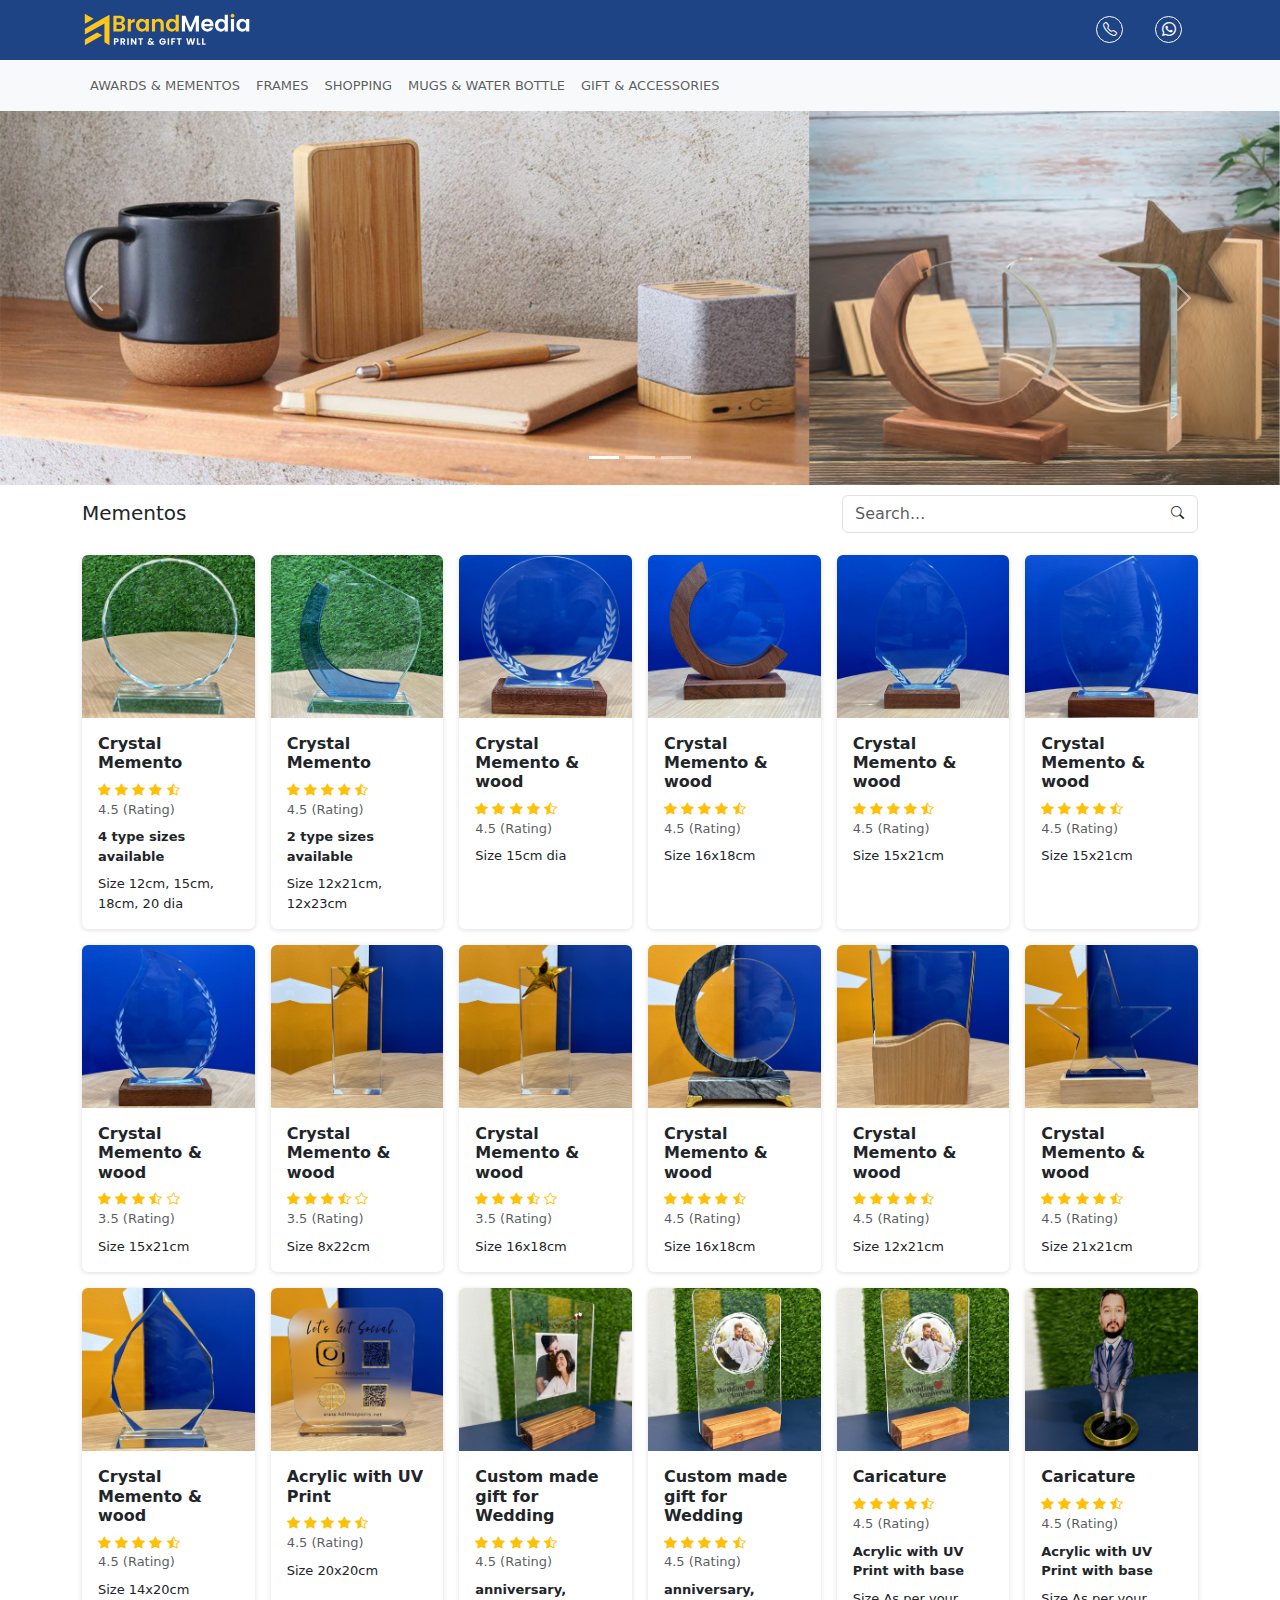
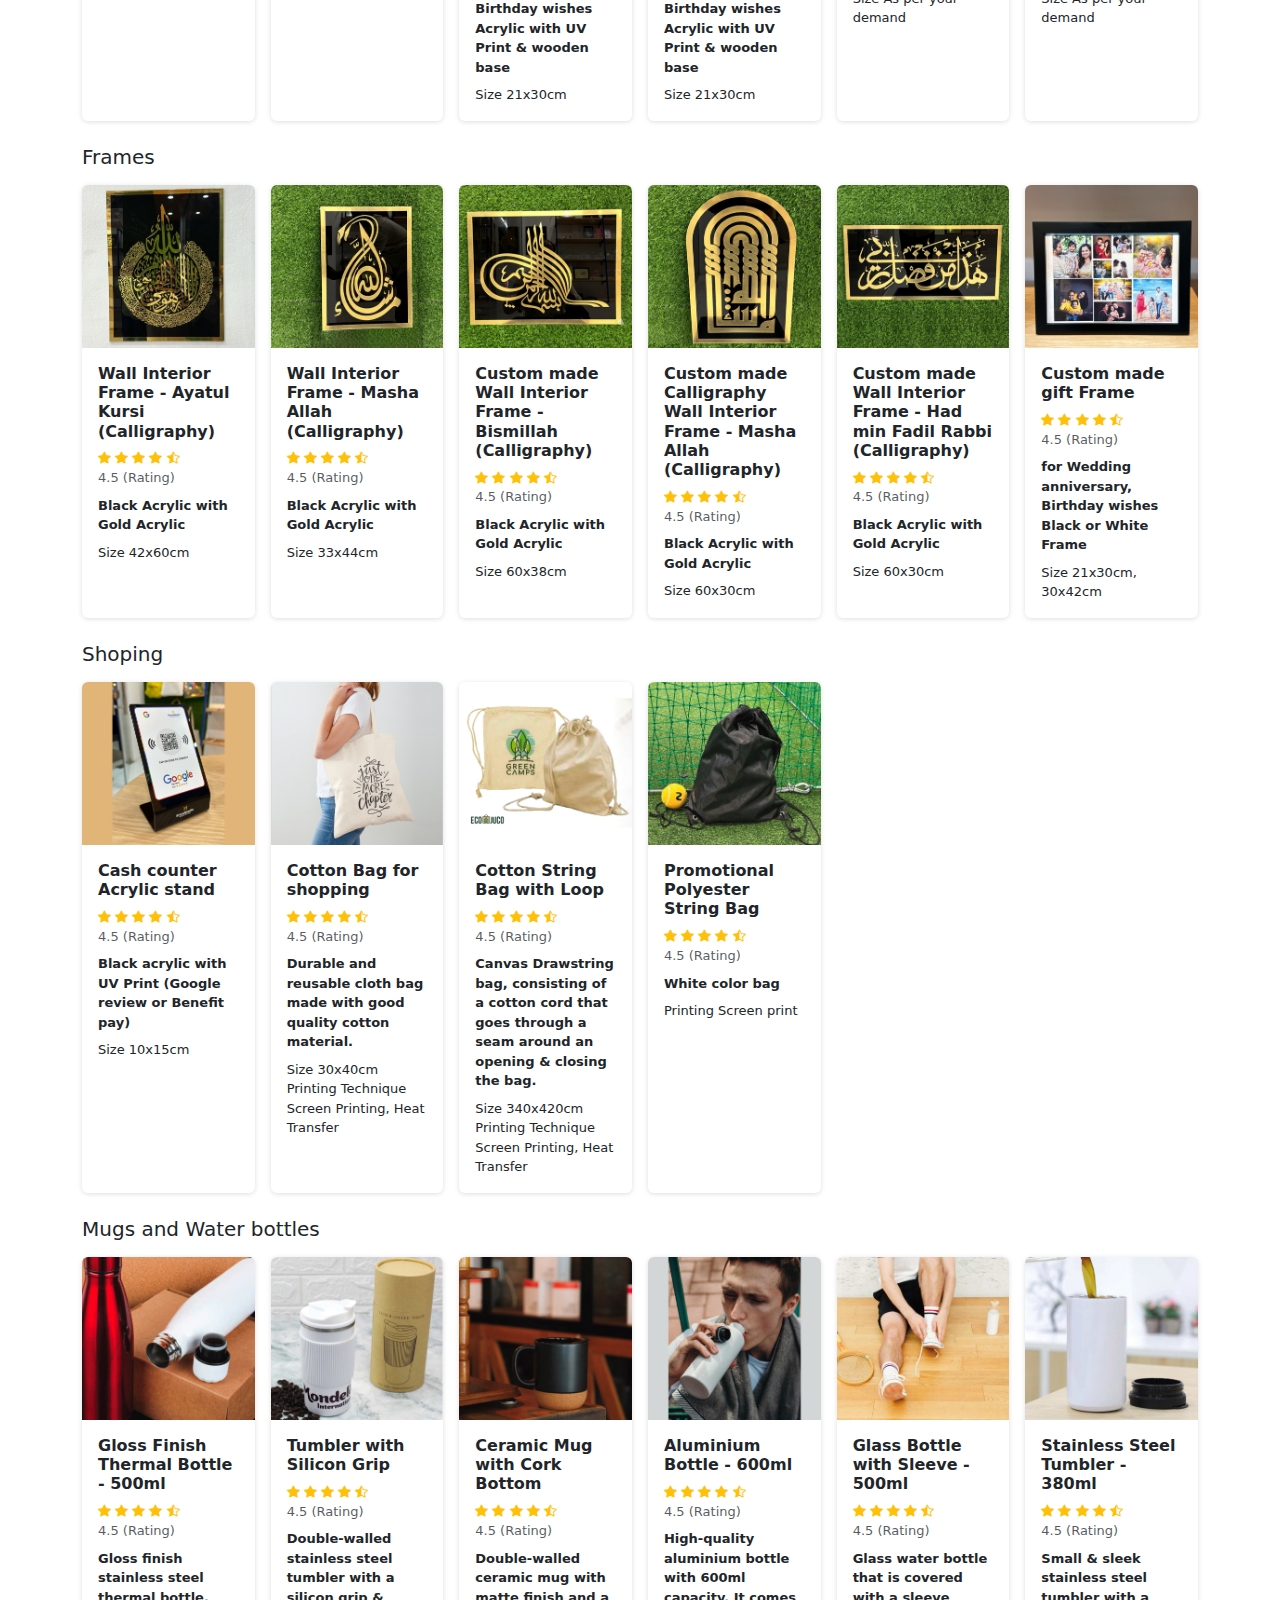
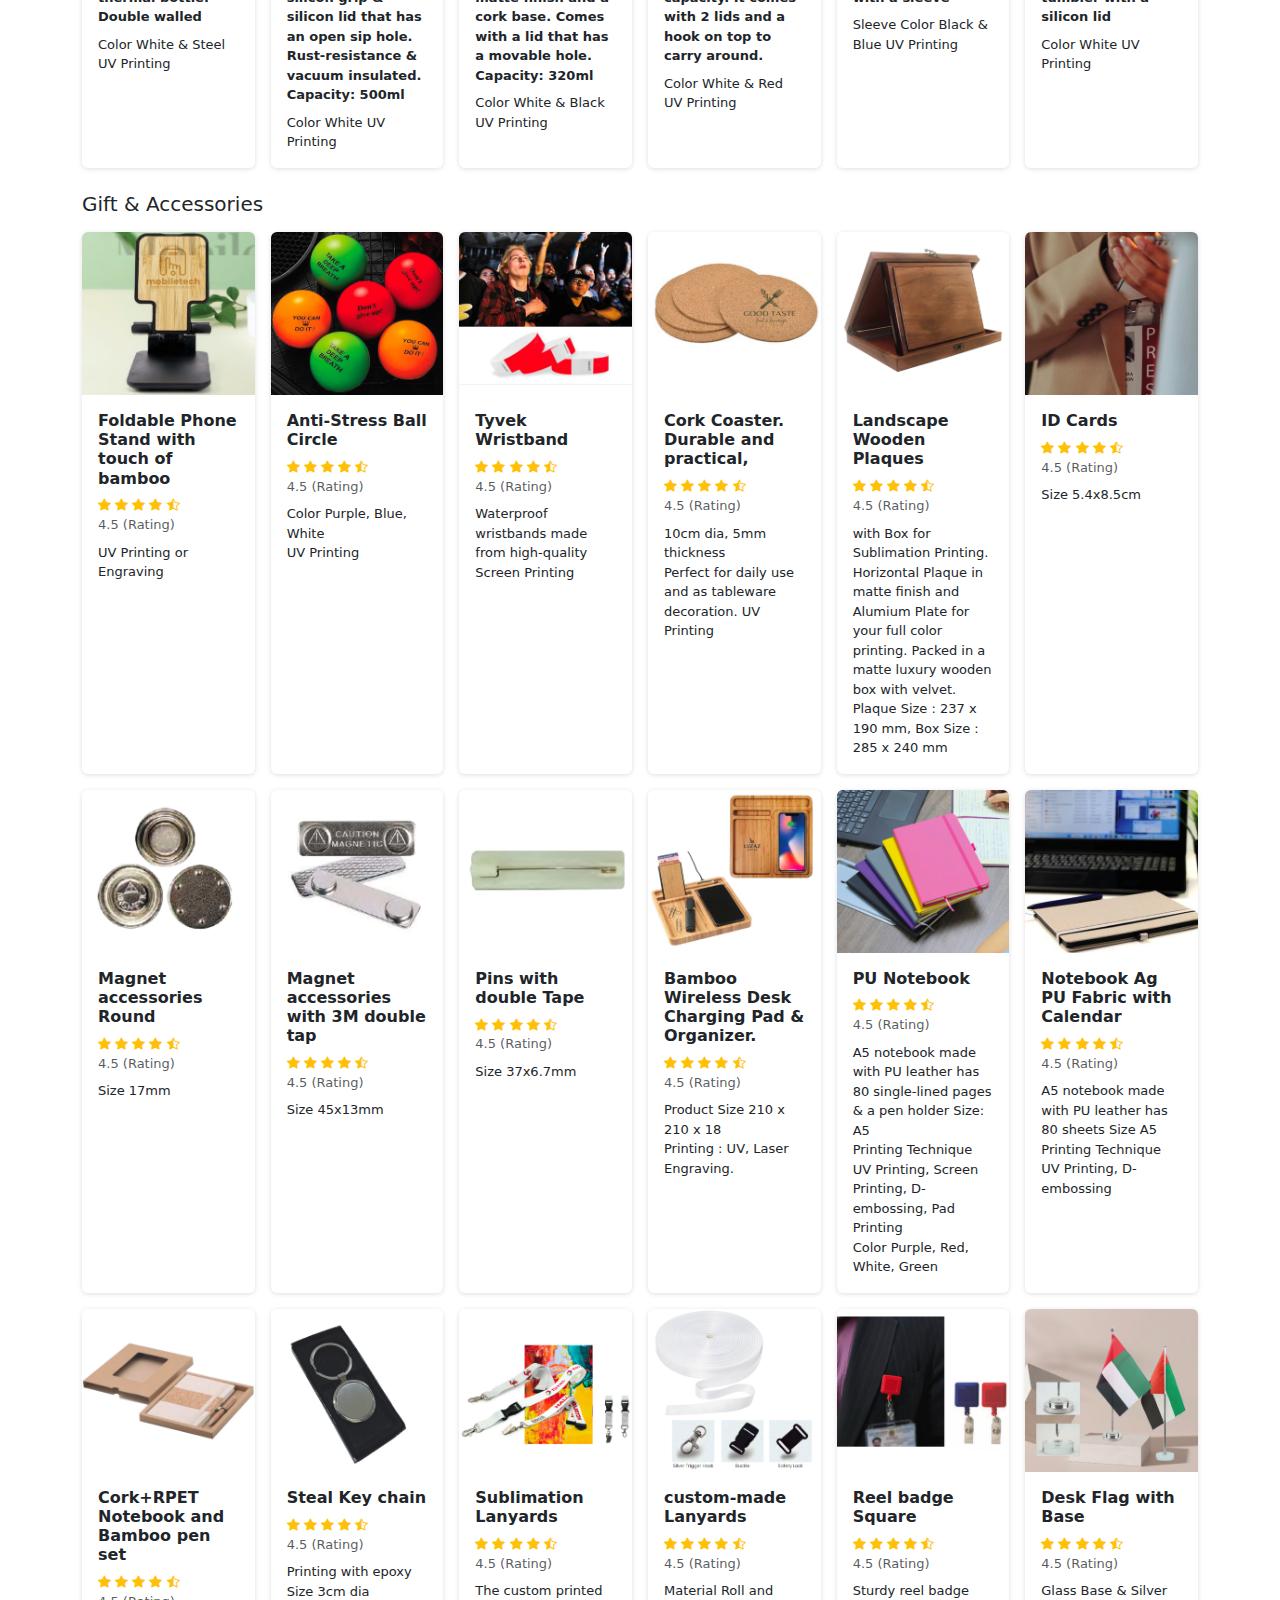
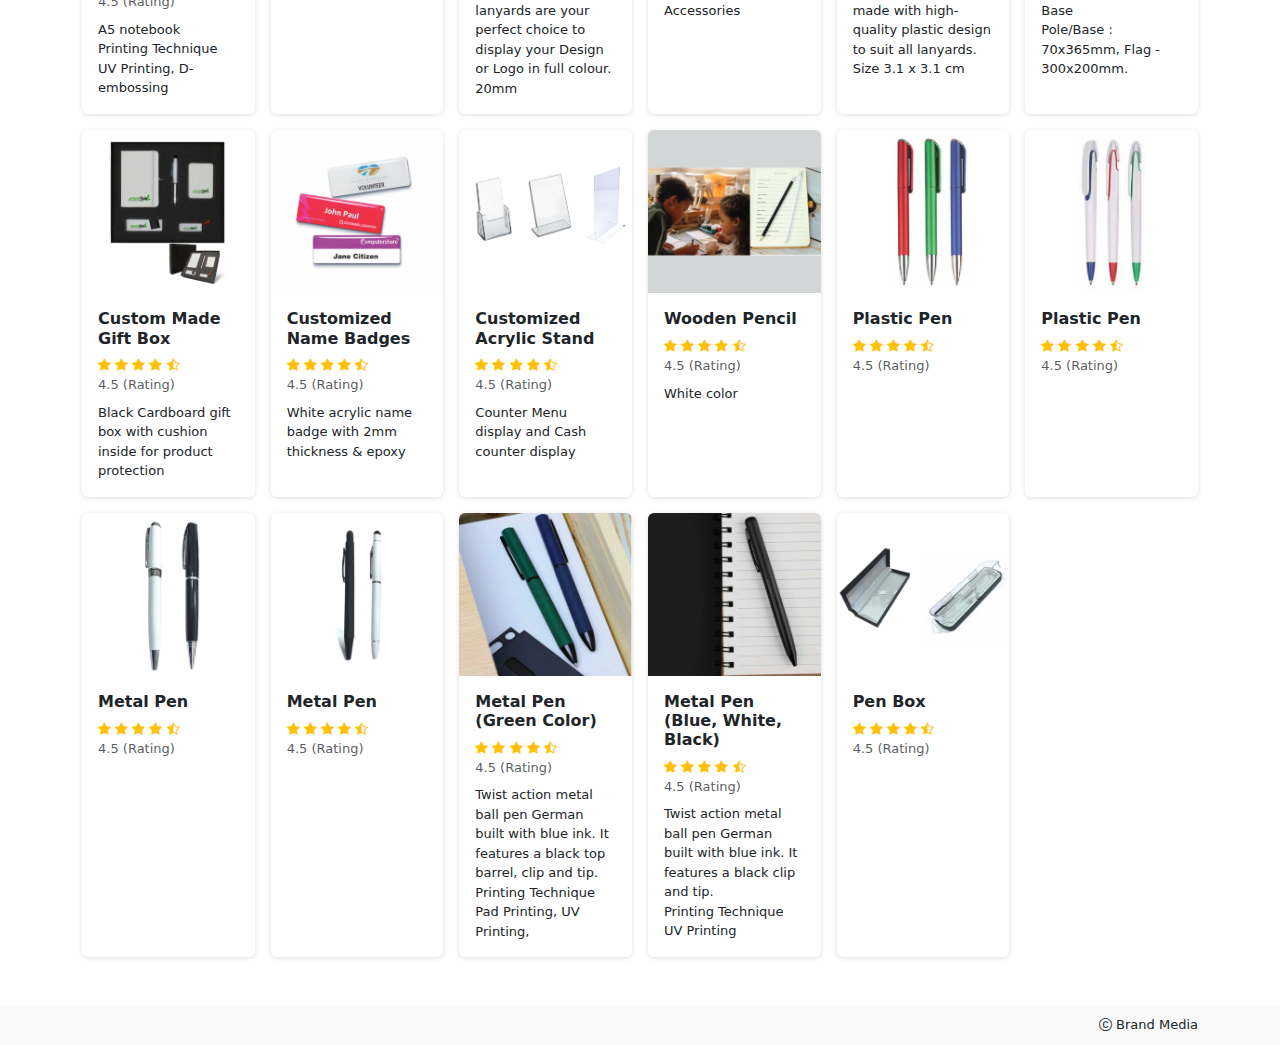
==== commit 9e626685: "updated" ====
--- a/index.html
+++ b/index.html
@@ -84,7 +84,16 @@
   
   <section class="pt-3">
     <div class="container">
-      <h5 class="mb-3" id="mementosLink">Mementos</h5>
+      <div class="row mb-3">
+        <div class="col-4 col-lg-8"><h5 id="mementosLink">Mementos</h5></div>
+        <div class="col-8 col-lg-4">
+          <div class="form-search">
+            <i class="bi bi-search"></i>
+            <input id="searchInput" type="text" placeholder="Search..." class="form-control">
+          </div>
+        </div>
+      </div>
+      
       <div class="row g-3">
         <div class="col-6 col-lg-3 col-xl-2">
           <a href="http://wa.me/+97333039410" class="card custom-cards">
@@ -2857,7 +2866,7 @@
     </div>
   </section>
 
-  <footer class="footer mt-3">
+  <footer class="footer mt-5">
     <div class="container">
         <div class="row">
             <div class="col-12 text-end"><i class="bi bi-c-circle"></i> Brand Media</div>
--- a/css/style.css
+++ b/css/style.css
@@ -37,6 +37,16 @@
 .custom-cards .bg-image img {
     border-radius: 0.375rem 0.375rem 0 0;
 }
+.form-search{
+    position: relative;
+    margin-top: -6px;
+    margin-bottom: 6px;
+}
+.form-search .bi{
+    position: absolute;
+    right: 14px;
+    top: 9px;
+}
 @media screen and (max-width: 767px) {
     .car-img img{
         height: 210px;
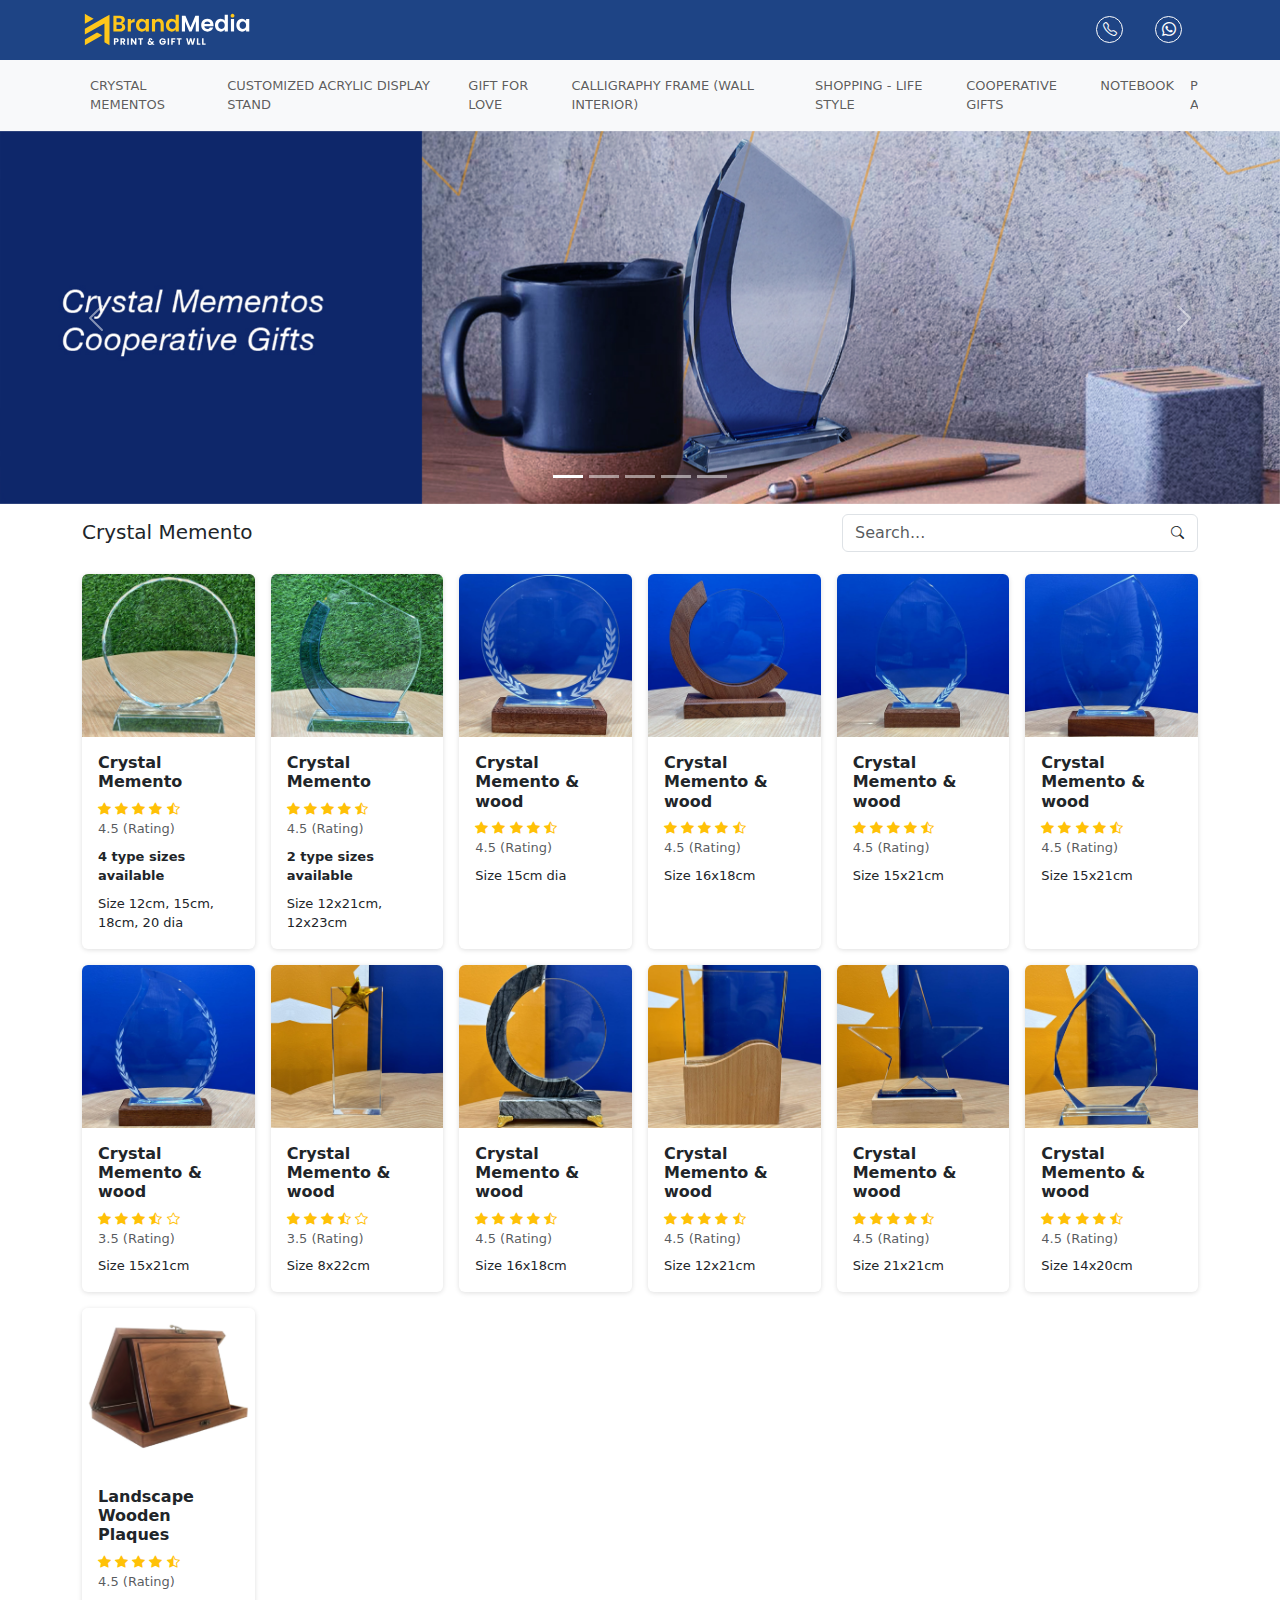
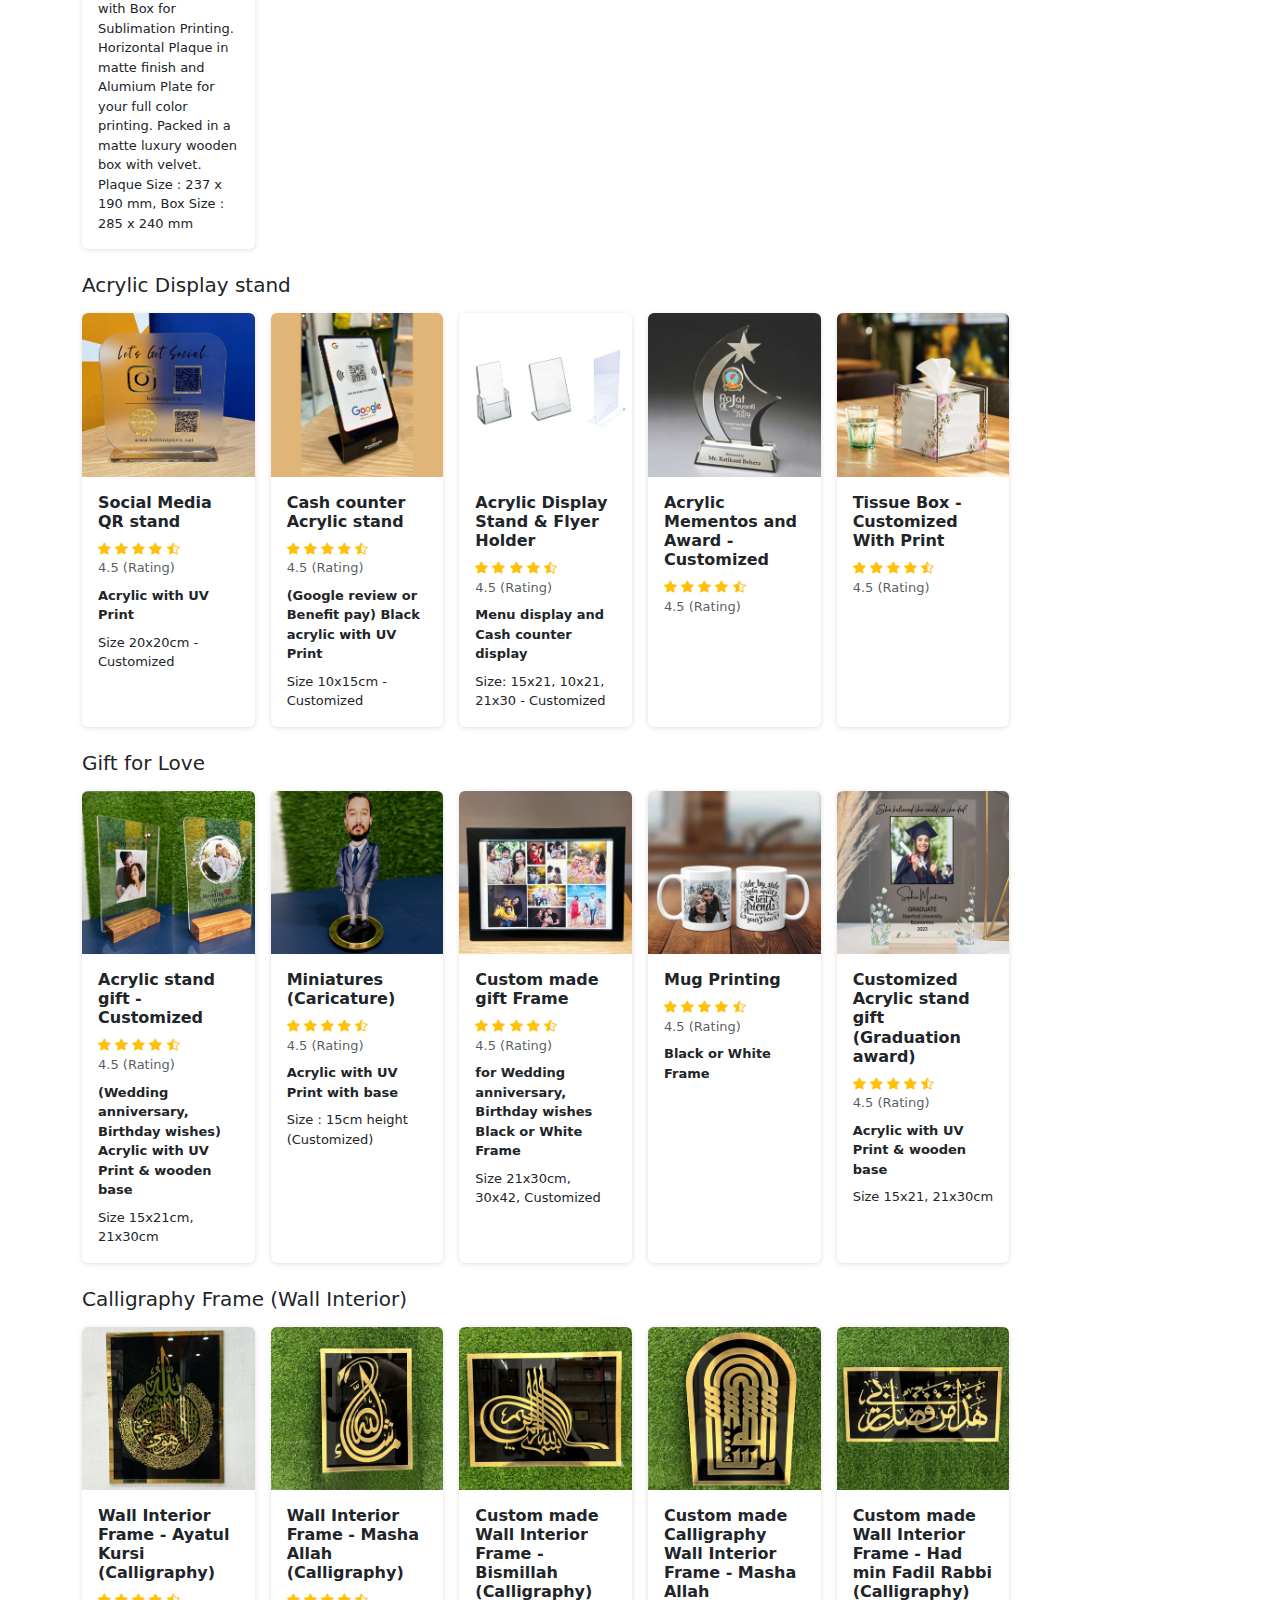
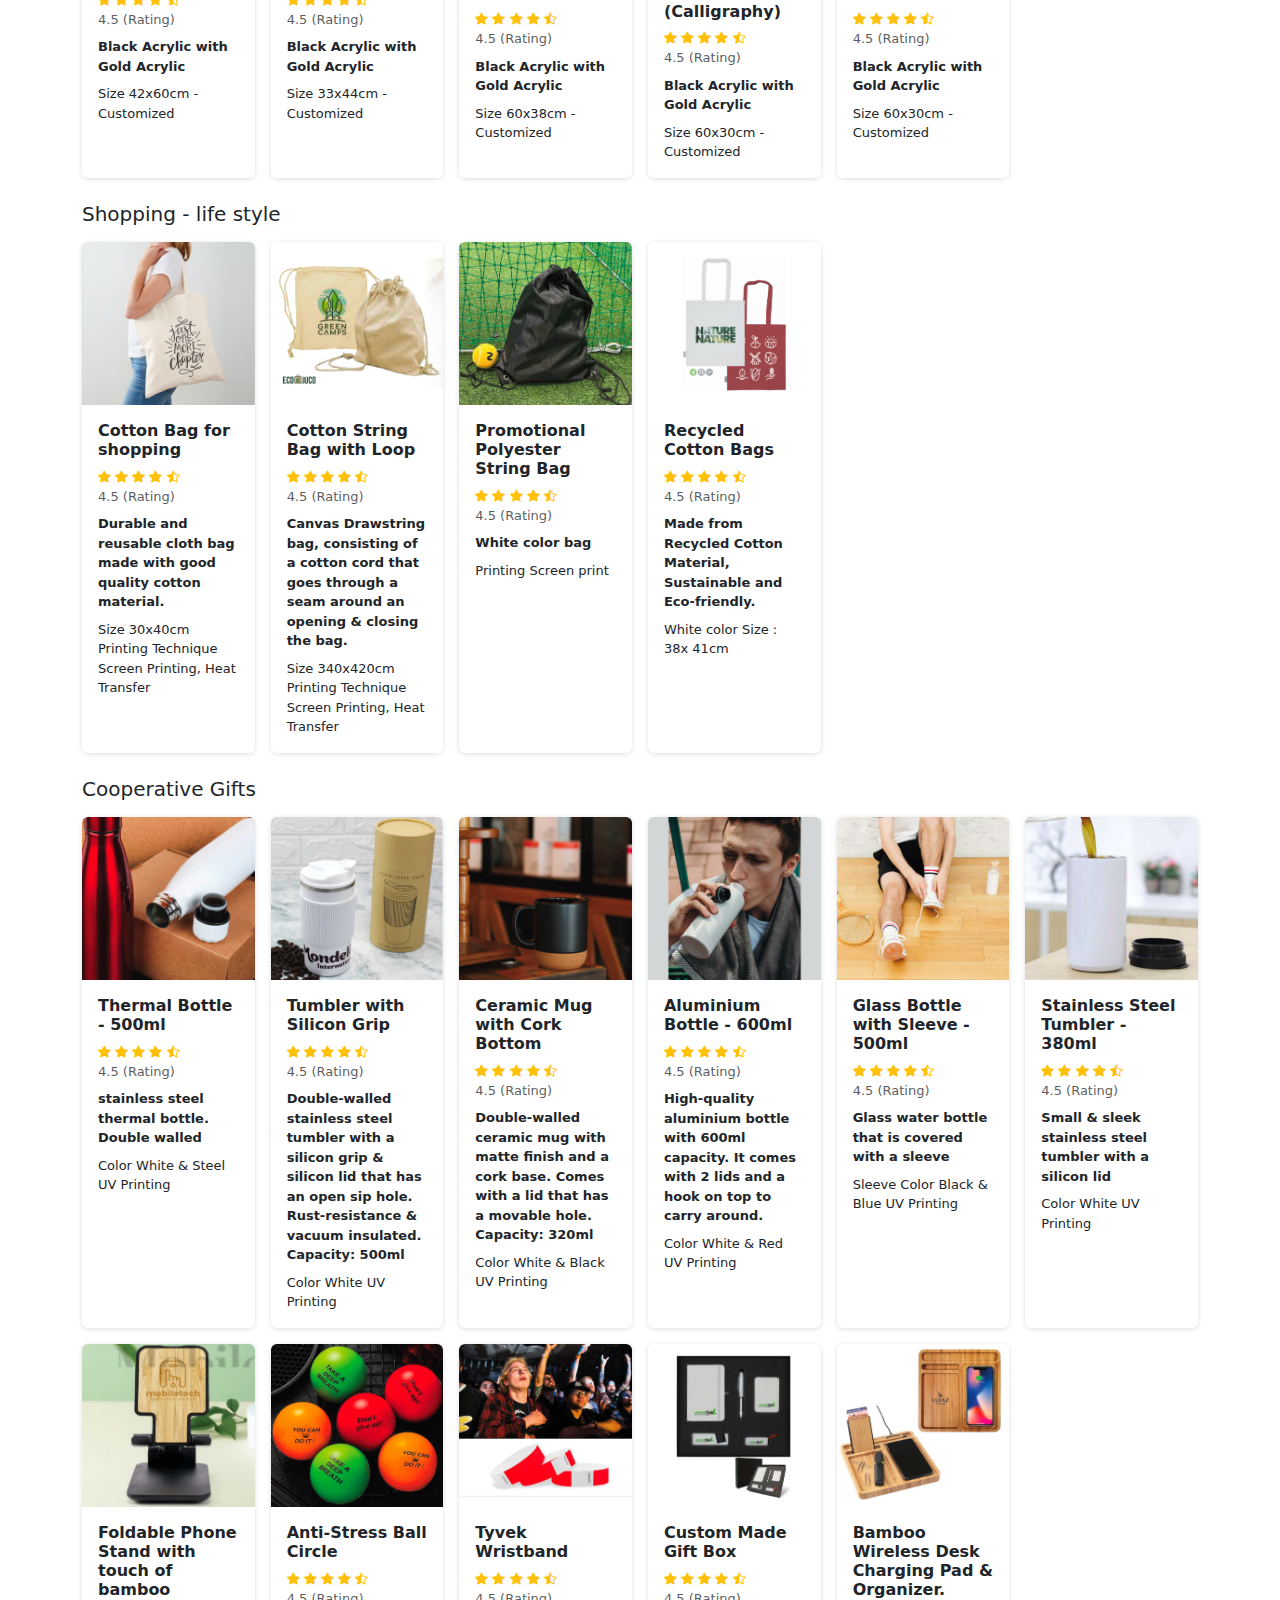
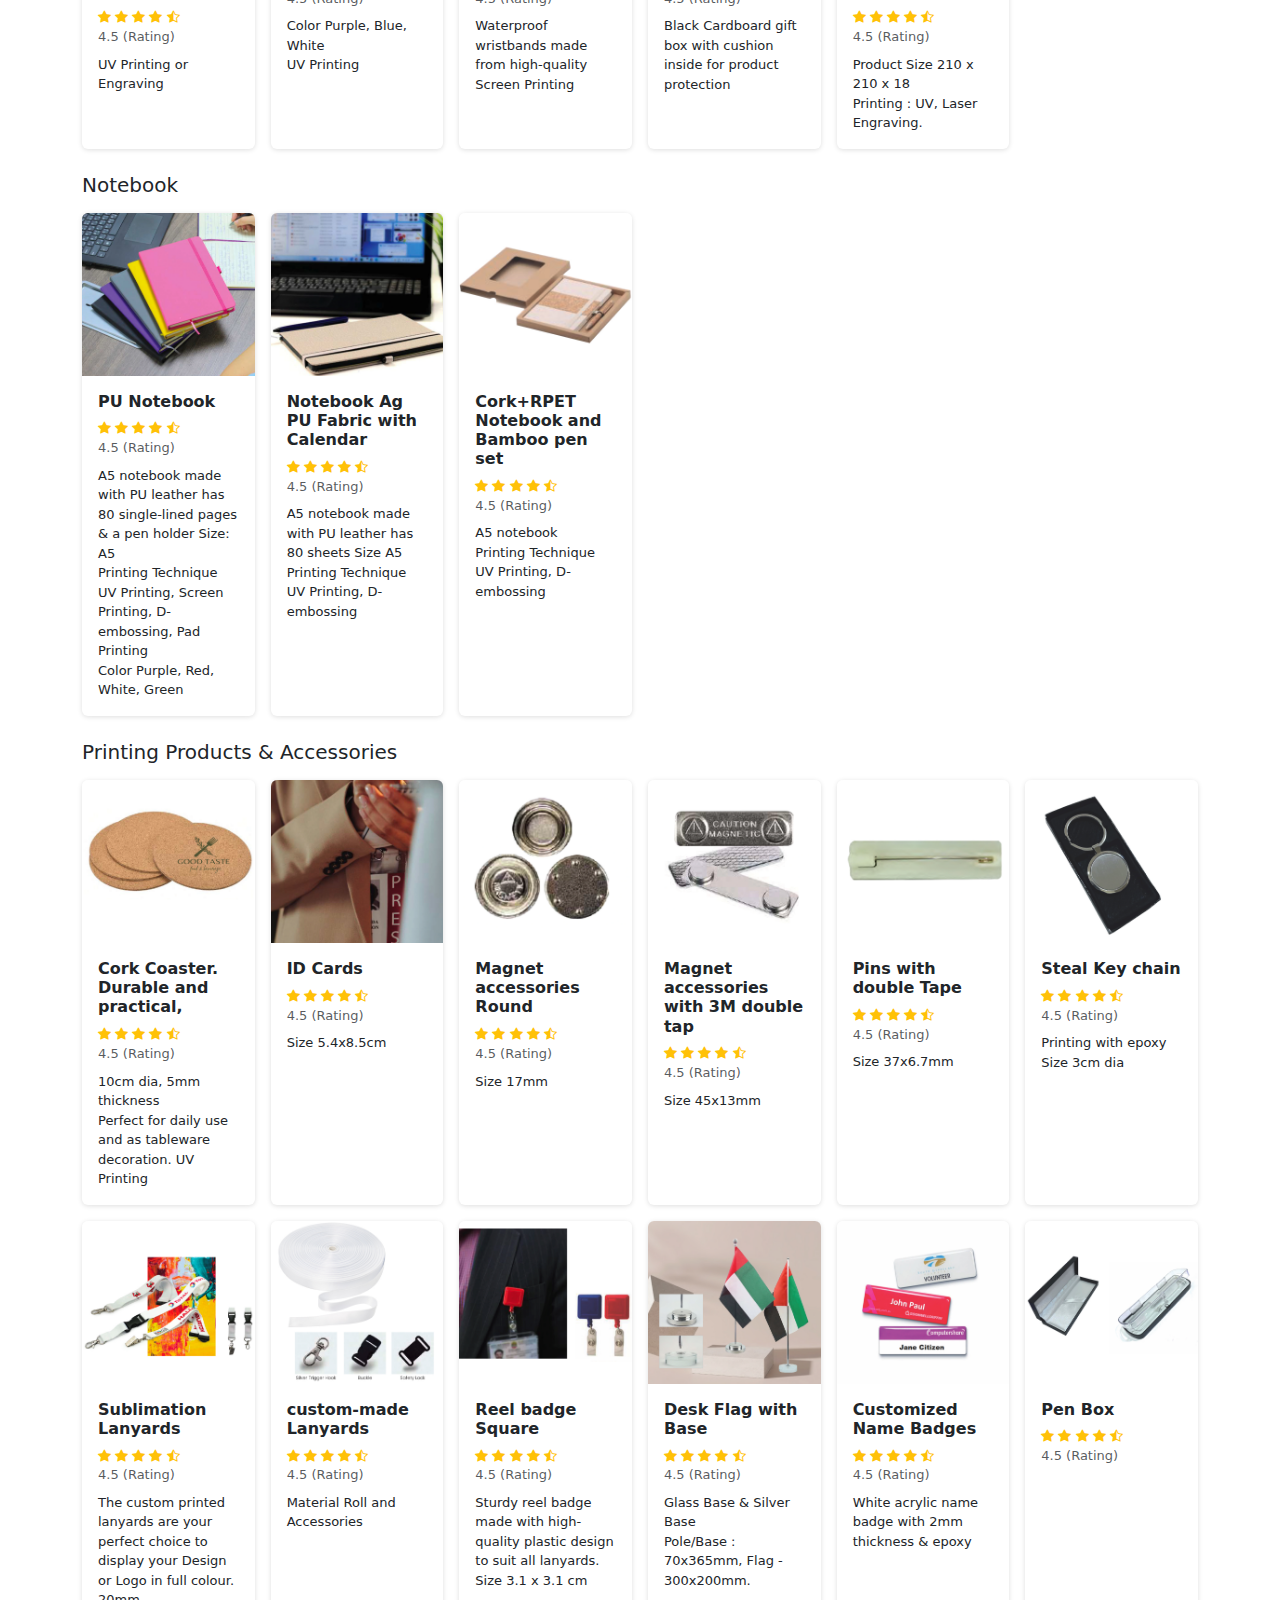
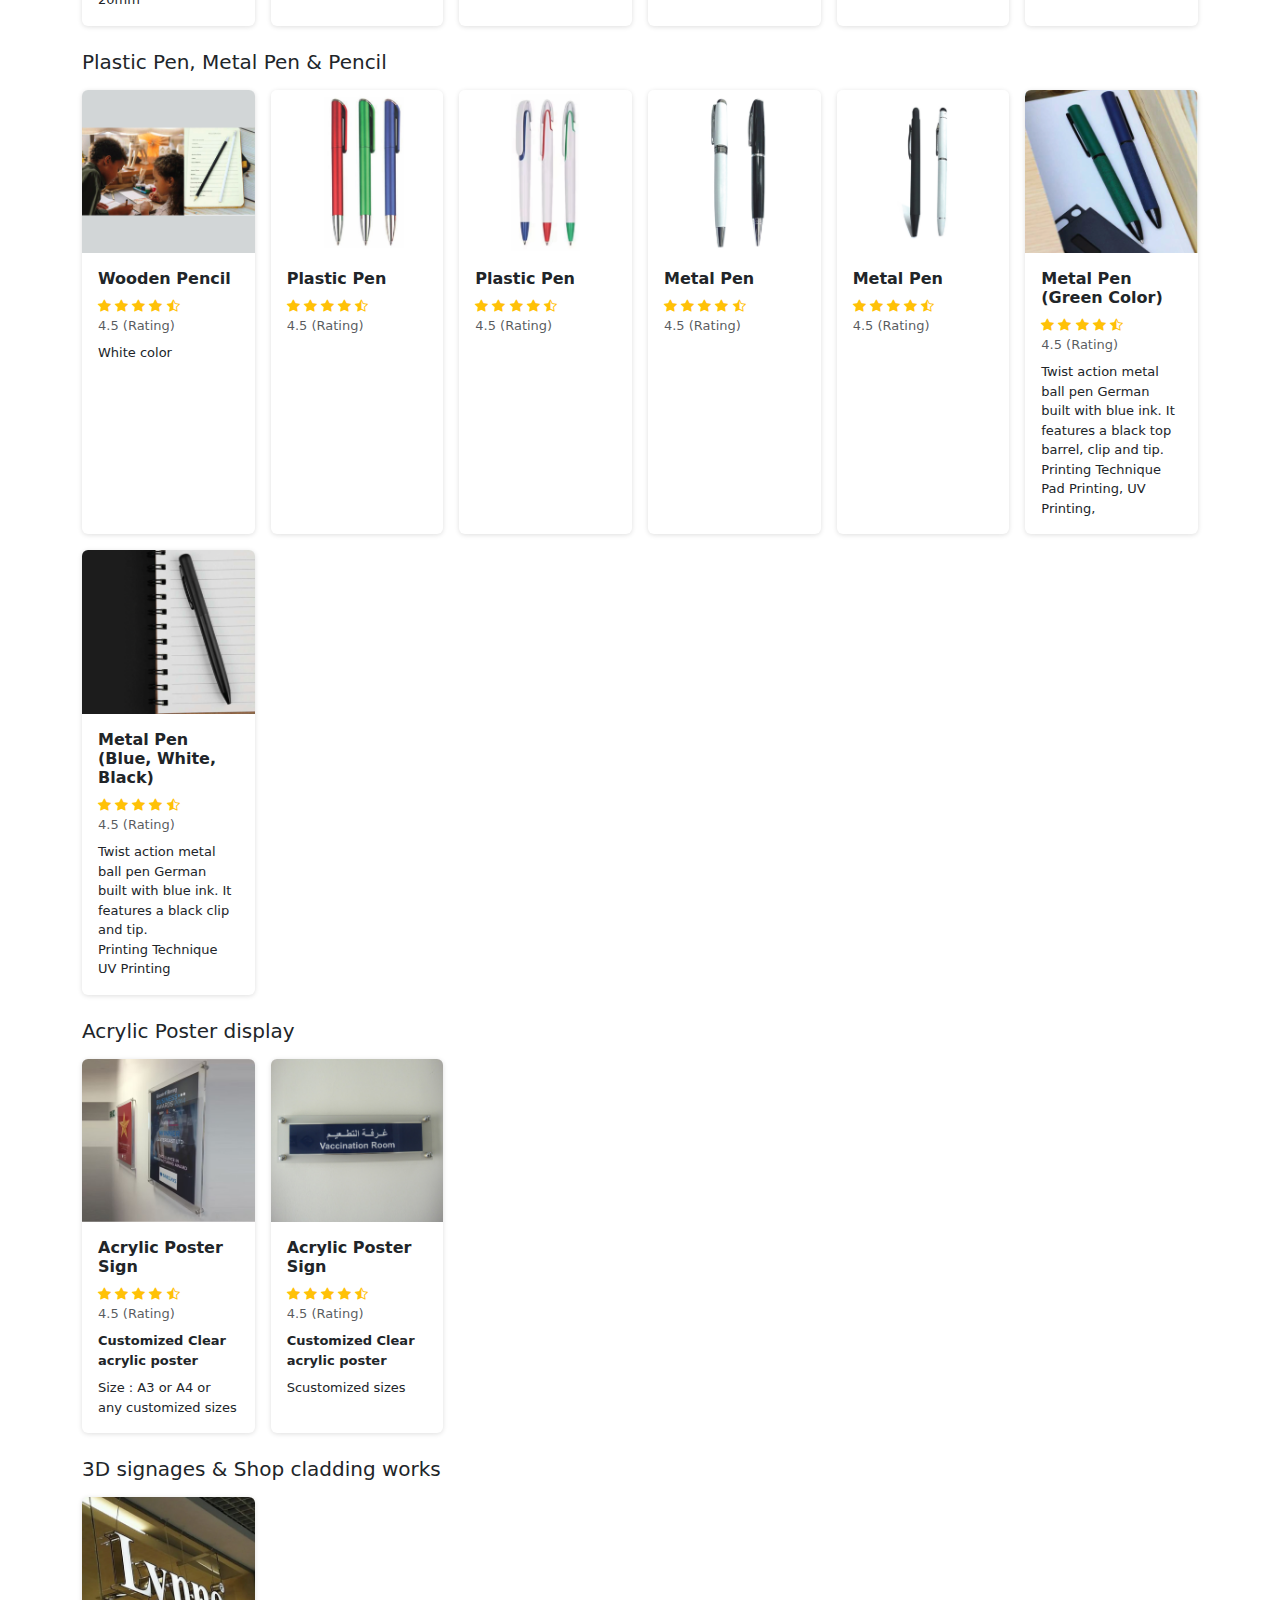
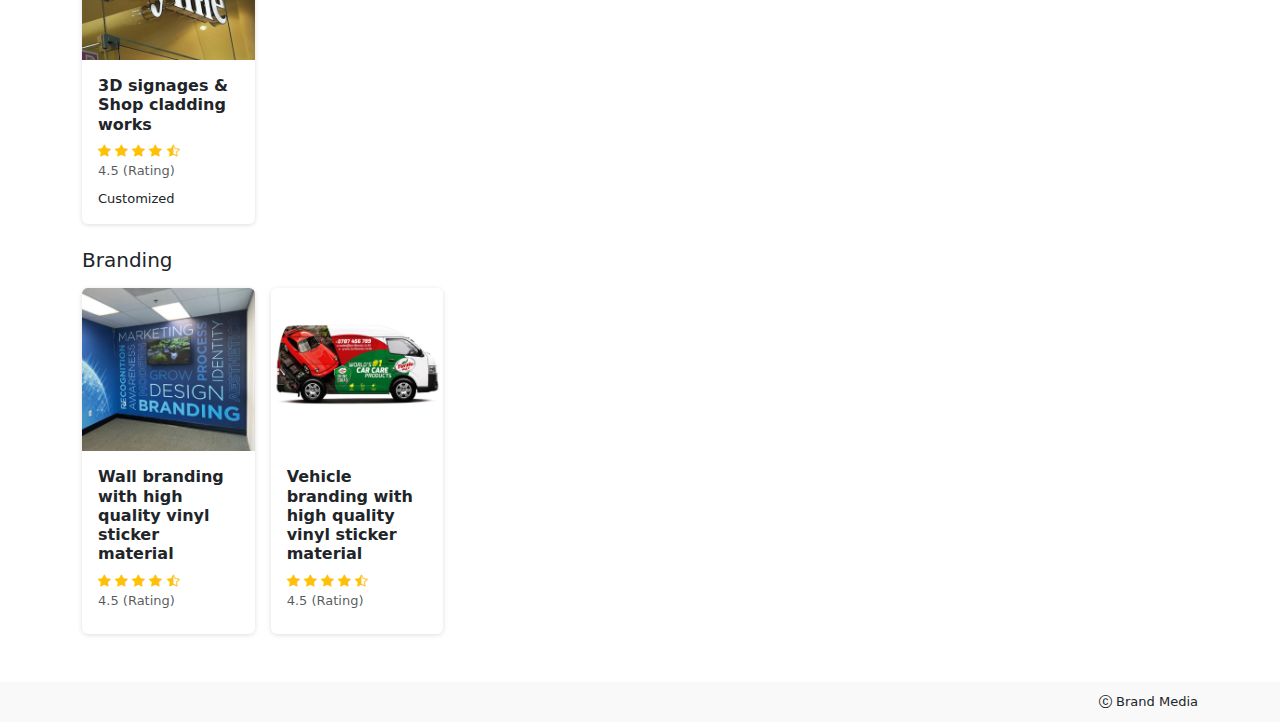
==== commit 8113ba77: "updates" ====
--- a/index.html
+++ b/index.html
@@ -9,6 +9,44 @@
     <link href="css/style.css" rel="stylesheet">
   </head>
   <body>
+
+
+
+
+<!-- Modal -->
+<div class="modal fade eachmodal" tabindex="-1" aria-labelledby="exampleModalLabel" aria-hidden="true">
+  <div class="modal-dialog modal-fullscreen">
+    <div class="modal-content">
+      <div class="modal-header">
+        <h1 class="modal-title copymodeltitle fs-5" id="exampleModalLabel">Modal title</h1>
+        <button type="button" class="btn-close" data-bs-dismiss="modal" aria-label="Close"></button>
+      </div>
+      <div class="modal-body">
+        <div class="row">
+          <div class="col-12 col-md-6 col-xl-5">
+            <div class="img-copy"></div>
+          </div>
+          <div class="col-12 col-md-6 col-xl-7">
+            <h5 class="copymodeltitle"></h5>
+            <ul class="copystars list-unstyled list-inline mb-2"></ul>
+            <p class="mb-2"><b class="copydesc"></b></p>
+            <p class="card-text copysize"></p>
+          
+              <a href="http://wa.me/+97333039410" class="btn btn-primary text-uppercase"><i class="bi bi-whatsapp me-2"></i> Buy Now</a>
+          <a href="tel:+97333039410" class="btn btn-info text-uppercase text-white"><i class="bi bi-telephone me-2"></i> Call Us</a>
+            
+          </div>
+        </div>
+      </div>
+      <div class="modal-footer">
+        <button type="button" class="btn btn-secondary" data-bs-dismiss="modal">Close</button>
+      </div>
+    </div>
+  </div>
+</div>
+
+
+
     <nav class="navbar navbar-custom" data-bs-theme="dark">
         <div class="container">
           <a class="navbar-brand" href="#"><img src="img/logo2.svg" class="img-fluid logo" alt="brand media"></a>
@@ -29,22 +67,55 @@
           <button class="navbar-toggler" type="button" data-bs-toggle="collapse" data-bs-target="#navbarSupportedContent" aria-controls="navbarSupportedContent" aria-expanded="false" aria-label="Toggle navigation">
             <span class="navbar-toggler-icon"></span>
           </button>
-          <div class="collapse navbar-collapse" id="navbarSupportedContent">
+          <div class="collapse navbar-collapse navbarul-lgsc" id="navbarSupportedContent">
             <ul class="navbar-nav me-auto mb-2 mb-lg-0">
               <li class="nav-item">
-                <a class="nav-link" href="#mementosLink">AWARDS & MEMENTOS</a>
+                <a class="nav-link text-uppercase" href="#mementosLink">Crystal Mementos</a>
               </li>
               <li class="nav-item">
-                <a class="nav-link" href="#framesLink">FRAMES</a>
+                <a class="nav-link text-uppercase" href="#acrylicLink">
+                  Customized Acrylic Display stand
+                  </a>
               </li>
               <li class="nav-item">
-                <a class="nav-link" href="#shoppingLink">SHOPPING</a>
+                <a class="nav-link text-uppercase" href="#giftLink">
+                  Gift for Love
+                  </a>
               </li>
               <li class="nav-item">
-                <a class="nav-link" href="#mugsLink">MUGS &amp; WATER BOTTLE</a>
+                <a class="nav-link text-uppercase" href="#calligraphyLink">
+                  Calligraphy Frame (Wall Interior)</a>
               </li>
               <li class="nav-item">
-                <a class="nav-link text-uppercase" href="#giftLink">Gift & Accessories</a>
+                <a class="nav-link text-uppercase" href="#shoppingLink">
+                  Shopping - life style</a>
+              </li>
+              <li class="nav-item">
+                <a class="nav-link text-uppercase" href="#cooperativeLink">Cooperative Gifts
+                  </a>
+              </li>
+              <li class="nav-item">
+                <a class="nav-link text-uppercase" href="#notebookLink">Notebook
+                  </a>
+              </li>
+              <li class="nav-item">
+                <a class="nav-link text-uppercase" href="#printingLink">Printing Products & Accessories</a>
+              </li>
+              <li class="nav-item">
+                <a class="nav-link text-uppercase" href="#plasticLink">
+                  Plastic Pen, Metal Pen & Pencil </a>
+              </li>
+              <li class="nav-item">
+                <a class="nav-link text-uppercase" href="#posterLink">Acrylic Poster Sign </a>
+              </li>
+              <li class="nav-item">
+                <a class="nav-link text-uppercase" href="#signageLink">
+                  3D signages & Shop cladding works
+                  </a>
+              </li>
+              <li class="nav-item">
+                <a class="nav-link text-uppercase" href="#brandingLink">Branding
+                  </a>
               </li>
             </ul>
 
@@ -58,6 +129,8 @@
           <button type="button" data-bs-target="#carouselExampleDark" data-bs-slide-to="0" class="active" aria-current="true" aria-label="Slide 1"></button>
           <button type="button" data-bs-target="#carouselExampleDark" data-bs-slide-to="1" aria-label="Slide 2"></button>
           <button type="button" data-bs-target="#carouselExampleDark" data-bs-slide-to="2" aria-label="Slide 3"></button>
+          <button type="button" data-bs-target="#carouselExampleDark" data-bs-slide-to="3" aria-label="Slide 4"></button>
+          <button type="button" data-bs-target="#carouselExampleDark" data-bs-slide-to="4" aria-label="Slide 5"></button>
         </div>
         <div class="carousel-inner car-img">
           <div class="carousel-item active">
@@ -68,6 +141,12 @@
           </div>
           <div class="carousel-item">
             <img src="img/banner3.jpg" class="d-block w-100" alt="...">
+          </div>
+          <div class="carousel-item">
+            <img src="img/banner4.jpg" class="d-block w-100" alt="...">
+          </div>
+          <div class="carousel-item">
+            <img src="img/banner5.jpg" class="d-block w-100" alt="...">
           </div>
         </div>
         <button class="carousel-control-prev" type="button" data-bs-target="#carouselExampleDark" data-bs-slide="prev">
@@ -85,7 +164,7 @@
   <section class="pt-3">
     <div class="container">
       <div class="row mb-3">
-        <div class="col-4 col-lg-8"><h5 id="mementosLink">Mementos</h5></div>
+        <div class="col-4 col-lg-8"><h5 id="mementosLink">Crystal Memento</h5></div>
         <div class="col-8 col-lg-4">
           <div class="form-search">
             <i class="bi bi-search"></i>
@@ -96,7 +175,7 @@
       
       <div class="row g-3">
         <div class="col-6 col-lg-3 col-xl-2">
-          <a href="http://wa.me/+97333039410" class="card custom-cards">
+          <a href="javascript:void(0)" class="card custom-cards">
           <div class="bg-image">
             <img src="img/1.jpg" class="img-fluid" />
             <span>
@@ -135,7 +214,7 @@
         </div>
 
         <div class="col-6 col-lg-3 col-xl-2">
-          <a href="http://wa.me/+97333039410" class="card custom-cards">
+          <a href="javascript:void(0)" class="card custom-cards">
           <div class="bg-image">
             <img src="img/2.jpg" class="img-fluid" />
             <span>
@@ -174,7 +253,7 @@
         </div>
 
         <div class="col-6 col-lg-3 col-xl-2">
-          <a href="http://wa.me/+97333039410" class="card custom-cards">
+          <a href="javascript:void(0)" class="card custom-cards">
           <div class="bg-image">
             <img src="img/3.jpg" class="img-fluid" />
             <span>
@@ -214,7 +293,7 @@
 
 
         <div class="col-6 col-lg-3 col-xl-2">
-          <a href="http://wa.me/+97333039410" class="card custom-cards">
+          <a href="javascript:void(0)" class="card custom-cards">
           <div class="bg-image">
             <img src="img/4.jpg" class="img-fluid" />
             <span>
@@ -254,7 +333,7 @@
 
 
         <div class="col-6 col-lg-3 col-xl-2">
-          <a href="http://wa.me/+97333039410" class="card custom-cards">
+          <a href="javascript:void(0)" class="card custom-cards">
           <div class="bg-image">
             <img src="img/5.jpg" class="img-fluid" />
             <span>
@@ -296,7 +375,7 @@
 
 
         <div class="col-6 col-lg-3 col-xl-2">
-          <a href="http://wa.me/+97333039410" class="card custom-cards">
+          <a href="javascript:void(0)" class="card custom-cards">
           <div class="bg-image">
             <img src="img/6.jpg" class="img-fluid" />
             <span>
@@ -336,7 +415,7 @@
 
 
         <div class="col-6 col-lg-3 col-xl-2">
-          <a href="http://wa.me/+97333039410" class="card custom-cards">
+          <a href="javascript:void(0)" class="card custom-cards">
           <div class="bg-image">
             <img src="img/7.jpg" class="img-fluid" />
             <span>
@@ -377,7 +456,7 @@
 
 
         <div class="col-6 col-lg-3 col-xl-2">
-          <a href="http://wa.me/+97333039410" class="card custom-cards">
+          <a href="javascript:void(0)" class="card custom-cards">
           <div class="bg-image">
             <img src="img/8.jpg" class="img-fluid" />
             <span>
@@ -417,10 +496,13 @@
 
 
 
+        
+
+
         <div class="col-6 col-lg-3 col-xl-2">
-          <a href="http://wa.me/+97333039410" class="card custom-cards">
+          <a href="javascript:void(0)" class="card custom-cards">
           <div class="bg-image">
-            <img src="img/8.jpg" class="img-fluid" />
+            <img src="img/9.jpg" class="img-fluid" />
             <span>
               <div class="mask" style="background-color: rgba(251, 251, 251, 0.15);"></div>
             </span>
@@ -438,13 +520,13 @@
                 <i class="bi bi-star-fill text-warning fa-xs"></i>
               </li>
               <li class="list-inline-item me-0">
+                <i class="bi bi-star-fill text-warning fa-xs"></i>
+              </li>
+              <li class="list-inline-item">
                 <i class="bi bi-star-half text-warning fa-xs"></i>
               </li>
               <li class="list-inline-item">
-                <i class="bi bi-star text-warning fa-xs"></i>
-              </li>
-              <li class="list-inline-item">
-                <p class="text-muted mb-0">3.5 (Rating)</p>
+                <p class="text-muted mb-0">4.5 (Rating)</p>
               </li>
             </ul>
             <!-- <p class="mb-2"><b>&nbsp;</b></p> -->
@@ -457,49 +539,9 @@
         </div>
 
 
+
         <div class="col-6 col-lg-3 col-xl-2">
-          <a href="http://wa.me/+97333039410" class="card custom-cards">
-          <div class="bg-image">
-            <img src="img/9.jpg" class="img-fluid" />
-            <span>
-              <div class="mask" style="background-color: rgba(251, 251, 251, 0.15);"></div>
-            </span>
-          </div>
-          <div class="card-body">
-            <h5 class="card-title font-weight-bold"><span>Crystal Memento & wood</span></h5>
-            <ul class="list-unstyled list-inline mb-2">
-              <li class="list-inline-item me-0">
-                <i class="bi bi-star-fill text-warning fa-xs"> </i>
-              </li>
-              <li class="list-inline-item me-0">
-                <i class="bi bi-star-fill text-warning fa-xs"></i>
-              </li>
-              <li class="list-inline-item me-0">
-                <i class="bi bi-star-fill text-warning fa-xs"></i>
-              </li>
-              <li class="list-inline-item me-0">
-                <i class="bi bi-star-fill text-warning fa-xs"></i>
-              </li>
-              <li class="list-inline-item">
-                <i class="bi bi-star-half text-warning fa-xs"></i>
-              </li>
-              <li class="list-inline-item">
-                <p class="text-muted mb-0">4.5 (Rating)</p>
-              </li>
-            </ul>
-            <!-- <p class="mb-2"><b>&nbsp;</b></p> -->
-            <p class="card-text">
-              Size 16x18cm
-            </p>
-    
-          </div>
-        </a>
-        </div>
-
-
-
-        <div class="col-6 col-lg-3 col-xl-2">
-          <a href="http://wa.me/+97333039410" class="card custom-cards">
+          <a href="javascript:void(0)" class="card custom-cards">
           <div class="bg-image">
             <img src="img/10.jpg" class="img-fluid" />
             <span>
@@ -545,7 +587,7 @@
 
 
         <div class="col-6 col-lg-3 col-xl-2">
-          <a href="http://wa.me/+97333039410" class="card custom-cards">
+          <a href="javascript:void(0)" class="card custom-cards">
           <div class="bg-image">
             <img src="img/11.jpg" class="img-fluid" />
             <span>
@@ -588,7 +630,7 @@
 
 
         <div class="col-6 col-lg-3 col-xl-2">
-          <a href="http://wa.me/+97333039410" class="card custom-cards">
+          <a href="javascript:void(0)" class="card custom-cards">
           <div class="bg-image">
             <img src="img/12.jpg" class="img-fluid" />
             <span>
@@ -629,15 +671,16 @@
 
 
         <div class="col-6 col-lg-3 col-xl-2">
-          <a href="http://wa.me/+97333039410" class="card custom-cards">
+          <a href="javascript:void(0)" class="card custom-cards">
           <div class="bg-image">
-            <img src="img/13.jpg" class="img-fluid" />
+            <img src="img/37.jpg" class="img-fluid" />
             <span>
               <div class="mask" style="background-color: rgba(251, 251, 251, 0.15);"></div>
             </span>
           </div>
           <div class="card-body">
-            <h5 class="card-title font-weight-bold"><span>Acrylic with UV Print</span></h5>
+            <h5 class="card-title font-weight-bold"><span>Landscape Wooden Plaques 
+            </span></h5>
             <ul class="list-unstyled list-inline mb-2">
               <li class="list-inline-item me-0">
                 <i class="bi bi-star-fill text-warning fa-xs"> </i>
@@ -658,11 +701,16 @@
                 <p class="text-muted mb-0">4.5 (Rating)</p>
               </li>
             </ul>
-            <!-- <p class="mb-2"><b>&nbsp;</b></p> -->
-            <p class="card-text">
-              Size 20x20cm
-            </p>
+       
+              <p class="card-text mt-2">
+                with Box for Sublimation Printing.<br>
+                Horizontal Plaque in matte finish and Alumium Plate for your full color printing. Packed in a matte luxury wooden box with velvet.<br>
+                Plaque Size : 237 x 190 mm, Box Size : 285 x 240 mm
+                
     
+               </p>
+       
+    
           </div>
         </a>
         </div>
@@ -671,178 +719,471 @@
 
 
 
-        <div class="col-6 col-lg-3 col-xl-2">
-          <a href="http://wa.me/+97333039410" class="card custom-cards">
-          <div class="bg-image">
-            <img src="img/14.jpg" class="img-fluid" />
-            <span>
-              <div class="mask" style="background-color: rgba(251, 251, 251, 0.15);"></div>
-            </span>
-          </div>
-          <div class="card-body">
-            <h5 class="card-title font-weight-bold"><span>Custom made gift for Wedding </span></h5>
-            <ul class="list-unstyled list-inline mb-2">
-              <li class="list-inline-item me-0">
-                <i class="bi bi-star-fill text-warning fa-xs"> </i>
-              </li>
-              <li class="list-inline-item me-0">
-                <i class="bi bi-star-fill text-warning fa-xs"></i>
-              </li>
-              <li class="list-inline-item me-0">
-                <i class="bi bi-star-fill text-warning fa-xs"></i>
-              </li>
-              <li class="list-inline-item me-0">
-                <i class="bi bi-star-fill text-warning fa-xs"></i>
-              </li>
-              <li class="list-inline-item">
-                <i class="bi bi-star-half text-warning fa-xs"></i>
-              </li>
-              <li class="list-inline-item">
-                <p class="text-muted mb-0">4.5 (Rating)</p>
-              </li>
-            </ul>
-            <p class="mb-2"><b>anniversary, Birthday wishes
-              Acrylic with UV Print & wooden base
-              &nbsp;</b></p>
-            <p class="card-text">
-              Size 21x30cm
-            </p>
-    
-          </div>
-        </a>
-        </div>
-
-
-
-        <div class="col-6 col-lg-3 col-xl-2">
-          <a href="http://wa.me/+97333039410" class="card custom-cards">
-          <div class="bg-image">
-            <img src="img/15.jpg" class="img-fluid" />
-            <span>
-              <div class="mask" style="background-color: rgba(251, 251, 251, 0.15);"></div>
-            </span>
-          </div>
-          <div class="card-body">
-            <h5 class="card-title font-weight-bold"><span>Custom made gift for Wedding </span></h5>
-            <ul class="list-unstyled list-inline mb-2">
-              <li class="list-inline-item me-0">
-                <i class="bi bi-star-fill text-warning fa-xs"> </i>
-              </li>
-              <li class="list-inline-item me-0">
-                <i class="bi bi-star-fill text-warning fa-xs"></i>
-              </li>
-              <li class="list-inline-item me-0">
-                <i class="bi bi-star-fill text-warning fa-xs"></i>
-              </li>
-              <li class="list-inline-item me-0">
-                <i class="bi bi-star-fill text-warning fa-xs"></i>
-              </li>
-              <li class="list-inline-item">
-                <i class="bi bi-star-half text-warning fa-xs"></i>
-              </li>
-              <li class="list-inline-item">
-                <p class="text-muted mb-0">4.5 (Rating)</p>
-              </li>
-            </ul>
-            <p class="mb-2"><b>anniversary, Birthday wishes
-              Acrylic with UV Print & wooden base
-              &nbsp;</b></p>
-            <p class="card-text">
-              Size 21x30cm
-            </p>
-    
-          </div>
-        </a>
-        </div>
-
         
-        <div class="col-6 col-lg-3 col-xl-2">
-          <a href="http://wa.me/+97333039410" class="card custom-cards">
-          <div class="bg-image">
-            <img src="img/15.jpg" class="img-fluid" />
-            <span>
-              <div class="mask" style="background-color: rgba(251, 251, 251, 0.15);"></div>
-            </span>
-          </div>
-          <div class="card-body">
-            <h5 class="card-title font-weight-bold"><span>Caricature</span></h5>
-            <ul class="list-unstyled list-inline mb-2">
-              <li class="list-inline-item me-0">
-                <i class="bi bi-star-fill text-warning fa-xs"> </i>
-              </li>
-              <li class="list-inline-item me-0">
-                <i class="bi bi-star-fill text-warning fa-xs"></i>
-              </li>
-              <li class="list-inline-item me-0">
-                <i class="bi bi-star-fill text-warning fa-xs"></i>
-              </li>
-              <li class="list-inline-item me-0">
-                <i class="bi bi-star-fill text-warning fa-xs"></i>
-              </li>
-              <li class="list-inline-item">
-                <i class="bi bi-star-half text-warning fa-xs"></i>
-              </li>
-              <li class="list-inline-item">
-                <p class="text-muted mb-0">4.5 (Rating)</p>
-              </li>
-            </ul>
-            <p class="mb-2"><b>Acrylic with UV Print with base
-              &nbsp;</b></p>
-            <p class="card-text">
-              Size As per your demand
-            </p>
-    
-          </div>
-        </a>
-        </div>
-
-
-        <div class="col-6 col-lg-3 col-xl-2">
-          <a href="http://wa.me/+97333039410" class="card custom-cards">
-          <div class="bg-image">
-            <img src="img/16.jpg" class="img-fluid" />
-            <span>
-              <div class="mask" style="background-color: rgba(251, 251, 251, 0.15);"></div>
-            </span>
-          </div>
-          <div class="card-body">
-            <h5 class="card-title font-weight-bold"><span>Caricature</span></h5>
-            <ul class="list-unstyled list-inline mb-2">
-              <li class="list-inline-item me-0">
-                <i class="bi bi-star-fill text-warning fa-xs"> </i>
-              </li>
-              <li class="list-inline-item me-0">
-                <i class="bi bi-star-fill text-warning fa-xs"></i>
-              </li>
-              <li class="list-inline-item me-0">
-                <i class="bi bi-star-fill text-warning fa-xs"></i>
-              </li>
-              <li class="list-inline-item me-0">
-                <i class="bi bi-star-fill text-warning fa-xs"></i>
-              </li>
-              <li class="list-inline-item">
-                <i class="bi bi-star-half text-warning fa-xs"></i>
-              </li>
-              <li class="list-inline-item">
-                <p class="text-muted mb-0">4.5 (Rating)</p>
-              </li>
-            </ul>
-            <p class="mb-2"><b>Acrylic with UV Print with base
-              &nbsp;</b></p>
-            <p class="card-text">
-              Size As per your demand
-            </p>
-    
-          </div>
-        </a>
-        </div>
+
+
+        
+
+        
+        
+
+
+       
 
     </div>
+
+    <h5 class="mt-4 mb-3" id="acrylicLink">Acrylic Display stand</h5>
+    <div class="row g-3">
+
+      <div class="col-6 col-lg-3 col-xl-2">
+        <a href="javascript:void(0)" class="card custom-cards">
+        <div class="bg-image">
+          <img src="img/13.jpg" class="img-fluid" />
+          <span>
+            <div class="mask" style="background-color: rgba(251, 251, 251, 0.15);"></div>
+          </span>
+        </div>
+        <div class="card-body">
+          <h5 class="card-title font-weight-bold"><span>Social Media QR stand</span></h5>
+          <ul class="list-unstyled list-inline mb-2">
+            <li class="list-inline-item me-0">
+              <i class="bi bi-star-fill text-warning fa-xs"> </i>
+            </li>
+            <li class="list-inline-item me-0">
+              <i class="bi bi-star-fill text-warning fa-xs"></i>
+            </li>
+            <li class="list-inline-item me-0">
+              <i class="bi bi-star-fill text-warning fa-xs"></i>
+            </li>
+            <li class="list-inline-item me-0">
+              <i class="bi bi-star-fill text-warning fa-xs"></i>
+            </li>
+            <li class="list-inline-item">
+              <i class="bi bi-star-half text-warning fa-xs"></i>
+            </li>
+            <li class="list-inline-item">
+              <p class="text-muted mb-0">4.5 (Rating)</p>
+            </li>
+          </ul>
+          <p class="mb-2"><b>Acrylic with UV Print</b></p>
+          <p class="card-text">
+            Size 20x20cm - Customized
+          </p>
+  
+        </div>
+      </a>
+      </div>
+
+
+      <div class="col-6 col-lg-3 col-xl-2">
+        <a href="javascript:void(0)" class="card custom-cards">
+        <div class="bg-image">
+          <img src="img/23.jpg" class="img-fluid" />
+          <span>
+            <div class="mask" style="background-color: rgba(251, 251, 251, 0.15);"></div>
+          </span>
+        </div>
+        <div class="card-body">
+          <h5 class="card-title font-weight-bold"><span>Cash counter Acrylic stand 
+          </span></h5>
+          <ul class="list-unstyled list-inline mb-2">
+            <li class="list-inline-item me-0">
+              <i class="bi bi-star-fill text-warning fa-xs"> </i>
+            </li>
+            <li class="list-inline-item me-0">
+              <i class="bi bi-star-fill text-warning fa-xs"></i>
+            </li>
+            <li class="list-inline-item me-0">
+              <i class="bi bi-star-fill text-warning fa-xs"></i>
+            </li>
+            <li class="list-inline-item me-0">
+              <i class="bi bi-star-fill text-warning fa-xs"></i>
+            </li>
+            <li class="list-inline-item">
+              <i class="bi bi-star-half text-warning fa-xs"></i>
+            </li>
+            <li class="list-inline-item">
+              <p class="text-muted mb-0">4.5 (Rating)</p>
+            </li>
+          </ul>
+          <p class="mb-2"><b>(Google review or Benefit pay)
+            Black acrylic with UV Print                        
+            &nbsp;</b></p>
+          <p class="card-text">
+            Size 10x15cm - Customized
+          </p>
+  
+        </div>
+      </a>
+      </div>
+
+
+
+      <div class="col-6 col-lg-3 col-xl-2">
+        <a href="javascript:void(0)" class="card custom-cards">
+        <div class="bg-image">
+          <img src="img/53.jpg" class="img-fluid" />
+          <span>
+            <div class="mask" style="background-color: rgba(251, 251, 251, 0.15);"></div>
+          </span>
+        </div>
+        <div class="card-body">
+          <h5 class="card-title font-weight-bold"><span>Acrylic Display Stand & Flyer Holder
+          </span></h5>
+          <ul class="list-unstyled list-inline mb-2">
+            <li class="list-inline-item me-0">
+              <i class="bi bi-star-fill text-warning fa-xs"> </i>
+            </li>
+            <li class="list-inline-item me-0">
+              <i class="bi bi-star-fill text-warning fa-xs"></i>
+            </li>
+            <li class="list-inline-item me-0">
+              <i class="bi bi-star-fill text-warning fa-xs"></i>
+            </li>
+            <li class="list-inline-item me-0">
+              <i class="bi bi-star-fill text-warning fa-xs"></i>
+            </li>
+            <li class="list-inline-item">
+              <i class="bi bi-star-half text-warning fa-xs"></i>
+            </li>
+            <li class="list-inline-item">
+              <p class="text-muted mb-0">4.5 (Rating)</p>
+            </li>
+          </ul>
+     
+          <p class="mb-2"><b>Menu display and Cash counter display
+            &nbsp;</b></p>
+          <p class="card-text">
+            Size: 15x21, 10x21, 21x30 - Customized
+          </p>
+     
+  
+        </div>
+      </a>
+      </div>
+
+
+
+      <div class="col-6 col-lg-3 col-xl-2">
+        <a href="javascript:void(0)" class="card custom-cards">
+        <div class="bg-image">
+          <img src="img/62.jpg" class="img-fluid" />
+          <span>
+            <div class="mask" style="background-color: rgba(251, 251, 251, 0.15);"></div>
+          </span>
+        </div>
+        <div class="card-body">
+          <h5 class="card-title font-weight-bold"><span>Acrylic Mementos and Award - Customized
+          </span></h5>
+          <ul class="list-unstyled list-inline mb-2">
+            <li class="list-inline-item me-0">
+              <i class="bi bi-star-fill text-warning fa-xs"> </i>
+            </li>
+            <li class="list-inline-item me-0">
+              <i class="bi bi-star-fill text-warning fa-xs"></i>
+            </li>
+            <li class="list-inline-item me-0">
+              <i class="bi bi-star-fill text-warning fa-xs"></i>
+            </li>
+            <li class="list-inline-item me-0">
+              <i class="bi bi-star-fill text-warning fa-xs"></i>
+            </li>
+            <li class="list-inline-item">
+              <i class="bi bi-star-half text-warning fa-xs"></i>
+            </li>
+            <li class="list-inline-item">
+              <p class="text-muted mb-0">4.5 (Rating)</p>
+            </li>
+          </ul>
+     
+          <!-- <p class="mb-2"><b>Menu display and Cash counter display
+            &nbsp;</b></p> -->
+          <!-- <p class="card-text">
+            Customized
+          </p> -->
+     
+  
+        </div>
+      </a>
+      </div>
+
+
+      <div class="col-6 col-lg-3 col-xl-2">
+        <a href="javascript:void(0)" class="card custom-cards">
+        <div class="bg-image">
+          <img src="img/63.jpg" class="img-fluid" />
+          <span>
+            <div class="mask" style="background-color: rgba(251, 251, 251, 0.15);"></div>
+          </span>
+        </div>
+        <div class="card-body">
+          <h5 class="card-title font-weight-bold"><span>Tissue Box - Customized
+            With Print           
+          </span></h5>
+          <ul class="list-unstyled list-inline mb-2">
+            <li class="list-inline-item me-0">
+              <i class="bi bi-star-fill text-warning fa-xs"> </i>
+            </li>
+            <li class="list-inline-item me-0">
+              <i class="bi bi-star-fill text-warning fa-xs"></i>
+            </li>
+            <li class="list-inline-item me-0">
+              <i class="bi bi-star-fill text-warning fa-xs"></i>
+            </li>
+            <li class="list-inline-item me-0">
+              <i class="bi bi-star-fill text-warning fa-xs"></i>
+            </li>
+            <li class="list-inline-item">
+              <i class="bi bi-star-half text-warning fa-xs"></i>
+            </li>
+            <li class="list-inline-item">
+              <p class="text-muted mb-0">4.5 (Rating)</p>
+            </li>
+          </ul>
+     
+          <!-- <p class="mb-2"><b>Customized
+            With Print
+            &nbsp;</b></p> -->
+          <!-- <p class="card-text">
+            Size: 15x21, 10x21, 21x30 - Customized
+          </p> -->
+     
+  
+        </div>
+      </a>
+      </div>
+
+
+    </div>
+
+
+
+    <h5 class="mt-4 mb-3" id="giftLink">Gift for Love</h5>
+    <div class="row g-3">
+      
+      <div class="col-6 col-lg-3 col-xl-2">
+        <a href="javascript:void(0)" class="card custom-cards">
+        <div class="bg-image">
+          <img src="img/64.jpg" class="img-fluid" />
+          <span>
+            <div class="mask" style="background-color: rgba(251, 251, 251, 0.15);"></div>
+          </span>
+        </div>
+        <div class="card-body">
+          <h5 class="card-title font-weight-bold"><span>Acrylic stand gift  - Customized</span></h5>
+          <ul class="list-unstyled list-inline mb-2">
+            <li class="list-inline-item me-0">
+              <i class="bi bi-star-fill text-warning fa-xs"> </i>
+            </li>
+            <li class="list-inline-item me-0">
+              <i class="bi bi-star-fill text-warning fa-xs"></i>
+            </li>
+            <li class="list-inline-item me-0">
+              <i class="bi bi-star-fill text-warning fa-xs"></i>
+            </li>
+            <li class="list-inline-item me-0">
+              <i class="bi bi-star-fill text-warning fa-xs"></i>
+            </li>
+            <li class="list-inline-item">
+              <i class="bi bi-star-half text-warning fa-xs"></i>
+            </li>
+            <li class="list-inline-item">
+              <p class="text-muted mb-0">4.5 (Rating)</p>
+            </li>
+          </ul>
+          <p class="mb-2"><b>(Wedding anniversary, Birthday wishes)
+            Acrylic with UV Print & wooden base            
+            &nbsp;</b></p>
+          <p class="card-text">
+            Size 15x21cm, 21x30cm
+          </p>
+  
+        </div>
+      </a>
+      </div>
+
+
+      <div class="col-6 col-lg-3 col-xl-2">
+        <a href="javascript:void(0)" class="card custom-cards">
+        <div class="bg-image">
+          <img src="img/16.jpg" class="img-fluid" />
+          <span>
+            <div class="mask" style="background-color: rgba(251, 251, 251, 0.15);"></div>
+          </span>
+        </div>
+        <div class="card-body">
+          <h5 class="card-title font-weight-bold"><span>Miniatures (Caricature)</span></h5>
+          <ul class="list-unstyled list-inline mb-2">
+            <li class="list-inline-item me-0">
+              <i class="bi bi-star-fill text-warning fa-xs"> </i>
+            </li>
+            <li class="list-inline-item me-0">
+              <i class="bi bi-star-fill text-warning fa-xs"></i>
+            </li>
+            <li class="list-inline-item me-0">
+              <i class="bi bi-star-fill text-warning fa-xs"></i>
+            </li>
+            <li class="list-inline-item me-0">
+              <i class="bi bi-star-fill text-warning fa-xs"></i>
+            </li>
+            <li class="list-inline-item">
+              <i class="bi bi-star-half text-warning fa-xs"></i>
+            </li>
+            <li class="list-inline-item">
+              <p class="text-muted mb-0">4.5 (Rating)</p>
+            </li>
+          </ul>
+          <p class="mb-2"><b>Acrylic with UV Print with base
+            &nbsp;</b></p>
+          <p class="card-text">
+            Size : 15cm height (Customized)
+          </p>
+  
+        </div>
+      </a>
+      </div>
+
+
+      <div class="col-6 col-lg-3 col-xl-2">
+        <a href="javascript:void(0)" class="card custom-cards">
+        <div class="bg-image">
+          <img src="img/22.jpg" class="img-fluid" />
+          <span>
+            <div class="mask" style="background-color: rgba(251, 251, 251, 0.15);"></div>
+          </span>
+        </div>
+        <div class="card-body">
+          <h5 class="card-title font-weight-bold"><span>Custom made gift Frame 
+          </span></h5>
+          <ul class="list-unstyled list-inline mb-2">
+            <li class="list-inline-item me-0">
+              <i class="bi bi-star-fill text-warning fa-xs"> </i>
+            </li>
+            <li class="list-inline-item me-0">
+              <i class="bi bi-star-fill text-warning fa-xs"></i>
+            </li>
+            <li class="list-inline-item me-0">
+              <i class="bi bi-star-fill text-warning fa-xs"></i>
+            </li>
+            <li class="list-inline-item me-0">
+              <i class="bi bi-star-fill text-warning fa-xs"></i>
+            </li>
+            <li class="list-inline-item">
+              <i class="bi bi-star-half text-warning fa-xs"></i>
+            </li>
+            <li class="list-inline-item">
+              <p class="text-muted mb-0">4.5 (Rating)</p>
+            </li>
+          </ul>
+          <p class="mb-2"><b>for Wedding anniversary, Birthday wishes
+            Black or White Frame                      
+            &nbsp;</b></p>
+          <p class="card-text">
+            Size 21x30cm,  30x42, Customized
+          </p>
+  
+        </div>
+      </a>
+      </div>
+
+
+      <div class="col-6 col-lg-3 col-xl-2">
+        <a href="javascript:void(0)" class="card custom-cards">
+        <div class="bg-image">
+          <img src="img/65.jpg" class="img-fluid" />
+          <span>
+            <div class="mask" style="background-color: rgba(251, 251, 251, 0.15);"></div>
+          </span>
+        </div>
+        <div class="card-body">
+          <h5 class="card-title font-weight-bold"><span>Mug Printing
+          </span></h5>
+          <ul class="list-unstyled list-inline mb-2">
+            <li class="list-inline-item me-0">
+              <i class="bi bi-star-fill text-warning fa-xs"> </i>
+            </li>
+            <li class="list-inline-item me-0">
+              <i class="bi bi-star-fill text-warning fa-xs"></i>
+            </li>
+            <li class="list-inline-item me-0">
+              <i class="bi bi-star-fill text-warning fa-xs"></i>
+            </li>
+            <li class="list-inline-item me-0">
+              <i class="bi bi-star-fill text-warning fa-xs"></i>
+            </li>
+            <li class="list-inline-item">
+              <i class="bi bi-star-half text-warning fa-xs"></i>
+            </li>
+            <li class="list-inline-item">
+              <p class="text-muted mb-0">4.5 (Rating)</p>
+            </li>
+          </ul>
+          <p class="mb-2"><b>Black or White Frame
+            &nbsp;</b></p>
+          <!-- <p class="card-text">
+            Size 21x30cm,  30x42, Customized
+          </p> -->
+  
+        </div>
+      </a>
+      </div>
+
+
+      <div class="col-6 col-lg-3 col-xl-2">
+        <a href="javascript:void(0)" class="card custom-cards">
+        <div class="bg-image">
+          <img src="img/66.jpg" class="img-fluid" />
+          <span>
+            <div class="mask" style="background-color: rgba(251, 251, 251, 0.15);"></div>
+          </span>
+        </div>
+        <div class="card-body">
+          <h5 class="card-title font-weight-bold"><span>Customized Acrylic stand gift (Graduation award) 
+          </span></h5>
+          <ul class="list-unstyled list-inline mb-2">
+            <li class="list-inline-item me-0">
+              <i class="bi bi-star-fill text-warning fa-xs"> </i>
+            </li>
+            <li class="list-inline-item me-0">
+              <i class="bi bi-star-fill text-warning fa-xs"></i>
+            </li>
+            <li class="list-inline-item me-0">
+              <i class="bi bi-star-fill text-warning fa-xs"></i>
+            </li>
+            <li class="list-inline-item me-0">
+              <i class="bi bi-star-fill text-warning fa-xs"></i>
+            </li>
+            <li class="list-inline-item">
+              <i class="bi bi-star-half text-warning fa-xs"></i>
+            </li>
+            <li class="list-inline-item">
+              <p class="text-muted mb-0">4.5 (Rating)</p>
+            </li>
+          </ul>
+          <p class="mb-2"><b>Acrylic with UV Print & wooden base                     
+            &nbsp;</b></p>
+          <p class="card-text">
+            Size 15x21, 21x30cm
+          </p>
+  
+        </div>
+      </a>
+      </div>
+
+
+
+
+    </div>
+
+
+
+
+
  
-    <h5 class="mt-4 mb-3" id="framesLink">Frames</h5>
+    <h5 class="mt-4 mb-3" id="calligraphyLink">Calligraphy Frame (Wall Interior)</h5>
     <div class="row g-3">
       <div class="col-6 col-lg-3 col-xl-2">
-        <a href="http://wa.me/+97333039410" class="card custom-cards">
+        <a href="javascript:void(0)" class="card custom-cards">
         <div class="bg-image">
           <img src="img/17.jpg" class="img-fluid" />
           <span>
@@ -875,7 +1216,7 @@
           <p class="mb-2"><b>Black Acrylic with Gold Acrylic
             &nbsp;</b></p>
           <p class="card-text">
-            Size 42x60cm
+            Size 42x60cm - Customized
           </p>
   
         </div>
@@ -883,7 +1224,7 @@
       </div>
 
       <div class="col-6 col-lg-3 col-xl-2">
-        <a href="http://wa.me/+97333039410" class="card custom-cards">
+        <a href="javascript:void(0)" class="card custom-cards">
         <div class="bg-image">
           <img src="img/18.jpg" class="img-fluid" />
           <span>
@@ -917,7 +1258,7 @@
           <p class="mb-2"><b>Black Acrylic with Gold Acrylic
             &nbsp;</b></p>
           <p class="card-text">
-            Size 33x44cm
+            Size 33x44cm - Customized
           </p>
   
         </div>
@@ -926,7 +1267,7 @@
 
 
       <div class="col-6 col-lg-3 col-xl-2">
-        <a href="http://wa.me/+97333039410" class="card custom-cards">
+        <a href="javascript:void(0)" class="card custom-cards">
         <div class="bg-image">
           <img src="img/19.jpg" class="img-fluid" />
           <span>
@@ -960,7 +1301,7 @@
           <p class="mb-2"><b>Black Acrylic with Gold Acrylic
             &nbsp;</b></p>
           <p class="card-text">
-            Size 60x38cm
+            Size 60x38cm - Customized
           </p>
   
         </div>
@@ -969,7 +1310,7 @@
 
 
       <div class="col-6 col-lg-3 col-xl-2">
-        <a href="http://wa.me/+97333039410" class="card custom-cards">
+        <a href="javascript:void(0)" class="card custom-cards">
         <div class="bg-image">
           <img src="img/20.jpg" class="img-fluid" />
           <span>
@@ -1003,7 +1344,7 @@
           <p class="mb-2"><b>Black Acrylic with Gold Acrylic
             &nbsp;</b></p>
           <p class="card-text">
-            Size 60x30cm
+            Size 60x30cm - Customized
           </p>
   
         </div>
@@ -1014,7 +1355,7 @@
 
 
       <div class="col-6 col-lg-3 col-xl-2">
-        <a href="http://wa.me/+97333039410" class="card custom-cards">
+        <a href="javascript:void(0)" class="card custom-cards">
         <div class="bg-image">
           <img src="img/21.jpg" class="img-fluid" />
           <span>
@@ -1048,7 +1389,7 @@
           <p class="mb-2"><b>Black Acrylic with Gold Acrylic
             &nbsp;</b></p>
           <p class="card-text">
-            Size 60x30cm
+            Size 60x30cm - Customized
           </p>
   
         </div>
@@ -1057,99 +1398,19 @@
 
 
 
-      <div class="col-6 col-lg-3 col-xl-2">
-        <a href="http://wa.me/+97333039410" class="card custom-cards">
-        <div class="bg-image">
-          <img src="img/22.jpg" class="img-fluid" />
-          <span>
-            <div class="mask" style="background-color: rgba(251, 251, 251, 0.15);"></div>
-          </span>
-        </div>
-        <div class="card-body">
-          <h5 class="card-title font-weight-bold"><span>Custom made gift Frame
-          </span></h5>
-          <ul class="list-unstyled list-inline mb-2">
-            <li class="list-inline-item me-0">
-              <i class="bi bi-star-fill text-warning fa-xs"> </i>
-            </li>
-            <li class="list-inline-item me-0">
-              <i class="bi bi-star-fill text-warning fa-xs"></i>
-            </li>
-            <li class="list-inline-item me-0">
-              <i class="bi bi-star-fill text-warning fa-xs"></i>
-            </li>
-            <li class="list-inline-item me-0">
-              <i class="bi bi-star-fill text-warning fa-xs"></i>
-            </li>
-            <li class="list-inline-item">
-              <i class="bi bi-star-half text-warning fa-xs"></i>
-            </li>
-            <li class="list-inline-item">
-              <p class="text-muted mb-0">4.5 (Rating)</p>
-            </li>
-          </ul>
-          <p class="mb-2"><b>for Wedding anniversary, Birthday wishes
-            Black or White Frame            
-            &nbsp;</b></p>
-          <p class="card-text">
-            Size 21x30cm,  30x42cm
-          </p>
-  
-        </div>
-      </a>
-      </div>
+     
       
     </div>  
 
 
 
-    <h5 class="mt-4 mb-3" id="shoppingLink">Shoping</h5>
+    <h5 class="mt-4 mb-3" id="shoppingLink">Shopping - life style</h5>
     <div class="row g-3">
-      <div class="col-6 col-lg-3 col-xl-2">
-        <a href="http://wa.me/+97333039410" class="card custom-cards">
-        <div class="bg-image">
-          <img src="img/23.jpg" class="img-fluid" />
-          <span>
-            <div class="mask" style="background-color: rgba(251, 251, 251, 0.15);"></div>
-          </span>
-        </div>
-        <div class="card-body">
-          <h5 class="card-title font-weight-bold"><span>Cash counter Acrylic stand 
-          </span></h5>
-          <ul class="list-unstyled list-inline mb-2">
-            <li class="list-inline-item me-0">
-              <i class="bi bi-star-fill text-warning fa-xs"> </i>
-            </li>
-            <li class="list-inline-item me-0">
-              <i class="bi bi-star-fill text-warning fa-xs"></i>
-            </li>
-            <li class="list-inline-item me-0">
-              <i class="bi bi-star-fill text-warning fa-xs"></i>
-            </li>
-            <li class="list-inline-item me-0">
-              <i class="bi bi-star-fill text-warning fa-xs"></i>
-            </li>
-            <li class="list-inline-item">
-              <i class="bi bi-star-half text-warning fa-xs"></i>
-            </li>
-            <li class="list-inline-item">
-              <p class="text-muted mb-0">4.5 (Rating)</p>
-            </li>
-          </ul>
-          <p class="mb-2"><b>Black acrylic with UV Print
-            (Google review or Benefit pay)            
-            &nbsp;</b></p>
-          <p class="card-text">
-            Size 10x15cm
-          </p>
-  
-        </div>
-      </a>
-      </div>
-
-
-      <div class="col-6 col-lg-3 col-xl-2">
-        <a href="http://wa.me/+97333039410" class="card custom-cards">
+      
+
+
+      <div class="col-6 col-lg-3 col-xl-2">
+        <a href="javascript:void(0)" class="card custom-cards">
         <div class="bg-image">
           <img src="img/24.jpg" class="img-fluid" />
           <span>
@@ -1196,7 +1457,7 @@
 
 
       <div class="col-6 col-lg-3 col-xl-2">
-        <a href="http://wa.me/+97333039410" class="card custom-cards">
+        <a href="javascript:void(0)" class="card custom-cards">
         <div class="bg-image">
           <img src="img/25.jpg" class="img-fluid" />
           <span>
@@ -1244,7 +1505,7 @@
 
 
       <div class="col-6 col-lg-3 col-xl-2">
-        <a href="http://wa.me/+97333039410" class="card custom-cards">
+        <a href="javascript:void(0)" class="card custom-cards">
         <div class="bg-image">
           <img src="img/26.jpg" class="img-fluid" />
           <span>
@@ -1286,14 +1547,60 @@
       </div>
 
 
+
+      <div class="col-6 col-lg-3 col-xl-2">
+        <a href="javascript:void(0)" class="card custom-cards">
+        <div class="bg-image">
+          <img src="img/67.jpg" class="img-fluid" />
+          <span>
+            <div class="mask" style="background-color: rgba(251, 251, 251, 0.15);"></div>
+          </span>
+        </div>
+        <div class="card-body">
+          <h5 class="card-title font-weight-bold"><span>Recycled Cotton Bags
+          </span></h5>
+          <ul class="list-unstyled list-inline mb-2">
+            <li class="list-inline-item me-0">
+              <i class="bi bi-star-fill text-warning fa-xs"> </i>
+            </li>
+            <li class="list-inline-item me-0">
+              <i class="bi bi-star-fill text-warning fa-xs"></i>
+            </li>
+            <li class="list-inline-item me-0">
+              <i class="bi bi-star-fill text-warning fa-xs"></i>
+            </li>
+            <li class="list-inline-item me-0">
+              <i class="bi bi-star-fill text-warning fa-xs"></i>
+            </li>
+            <li class="list-inline-item">
+              <i class="bi bi-star-half text-warning fa-xs"></i>
+            </li>
+            <li class="list-inline-item">
+              <p class="text-muted mb-0">4.5 (Rating)</p>
+            </li>
+          </ul>
+          <p class="mb-2"><b>Made from Recycled Cotton Material, Sustainable and Eco-friendly.
+            &nbsp;</b></p>
+          <p class="card-text">
+            White color
+Size : 38x 41cm
+
+          </p>
+  
+        </div>
+      </a>
+      </div>
+
+
+
       
     </div>  
 
 
-    <h5 class="mt-4 mb-3" id="mugsLink">Mugs and Water bottles</h5>
+    <h5 class="mt-4 mb-3" id="cooperativeLink">Cooperative Gifts    </h5>
     <div class="row g-3">
       <div class="col-6 col-lg-3 col-xl-2">
-        <a href="http://wa.me/+97333039410" class="card custom-cards">
+        <a href="javascript:void(0)" class="card custom-cards">
         <div class="bg-image">
           <img src="img/27.jpg" class="img-fluid" />
           <span>
@@ -1301,29 +1608,30 @@
           </span>
         </div>
         <div class="card-body">
-          <h5 class="card-title font-weight-bold"><span>Gloss Finish Thermal Bottle - 500ml 
-          </span></h5>
-          <ul class="list-unstyled list-inline mb-2">
-            <li class="list-inline-item me-0">
-              <i class="bi bi-star-fill text-warning fa-xs"> </i>
-            </li>
-            <li class="list-inline-item me-0">
-              <i class="bi bi-star-fill text-warning fa-xs"></i>
-            </li>
-            <li class="list-inline-item me-0">
-              <i class="bi bi-star-fill text-warning fa-xs"></i>
-            </li>
-            <li class="list-inline-item me-0">
-              <i class="bi bi-star-fill text-warning fa-xs"></i>
-            </li>
-            <li class="list-inline-item">
-              <i class="bi bi-star-half text-warning fa-xs"></i>
-            </li>
-            <li class="list-inline-item">
-              <p class="text-muted mb-0">4.5 (Rating)</p>
-            </li>
-          </ul>
-          <p class="mb-2"><b>Gloss finish stainless steel thermal bottle. Double walled         
+          <h5 class="card-title font-weight-bold"><span>Thermal Bottle - 500ml 
+          </span></h5>
+          <ul class="list-unstyled list-inline mb-2">
+            <li class="list-inline-item me-0">
+              <i class="bi bi-star-fill text-warning fa-xs"> </i>
+            </li>
+            <li class="list-inline-item me-0">
+              <i class="bi bi-star-fill text-warning fa-xs"></i>
+            </li>
+            <li class="list-inline-item me-0">
+              <i class="bi bi-star-fill text-warning fa-xs"></i>
+            </li>
+            <li class="list-inline-item me-0">
+              <i class="bi bi-star-fill text-warning fa-xs"></i>
+            </li>
+            <li class="list-inline-item">
+              <i class="bi bi-star-half text-warning fa-xs"></i>
+            </li>
+            <li class="list-inline-item">
+              <p class="text-muted mb-0">4.5 (Rating)</p>
+            </li>
+          </ul>
+          <p class="mb-2"><b>stainless steel thermal bottle. 
+            Double walled                     
             &nbsp;</b></p>
           <p class="card-text">
             Color White & Steel
@@ -1336,7 +1644,7 @@
 
 
       <div class="col-6 col-lg-3 col-xl-2">
-        <a href="http://wa.me/+97333039410" class="card custom-cards">
+        <a href="javascript:void(0)" class="card custom-cards">
         <div class="bg-image">
           <img src="img/28.jpg" class="img-fluid" />
           <span>
@@ -1380,7 +1688,7 @@
 
 
       <div class="col-6 col-lg-3 col-xl-2">
-        <a href="http://wa.me/+97333039410" class="card custom-cards">
+        <a href="javascript:void(0)" class="card custom-cards">
         <div class="bg-image">
           <img src="img/29.jpg" class="img-fluid" />
           <span>
@@ -1427,7 +1735,7 @@
 
 
       <div class="col-6 col-lg-3 col-xl-2">
-        <a href="http://wa.me/+97333039410" class="card custom-cards">
+        <a href="javascript:void(0)" class="card custom-cards">
         <div class="bg-image">
           <img src="img/30.jpg" class="img-fluid" />
           <span>
@@ -1473,7 +1781,7 @@
 
 
       <div class="col-6 col-lg-3 col-xl-2">
-        <a href="http://wa.me/+97333039410" class="card custom-cards">
+        <a href="javascript:void(0)" class="card custom-cards">
         <div class="bg-image">
           <img src="img/31.jpg" class="img-fluid" />
           <span>
@@ -1519,7 +1827,7 @@
 
 
       <div class="col-6 col-lg-3 col-xl-2">
-        <a href="http://wa.me/+97333039410" class="card custom-cards">
+        <a href="javascript:void(0)" class="card custom-cards">
         <div class="bg-image">
           <img src="img/32.jpg" class="img-fluid" />
           <span>
@@ -1561,18 +1869,8 @@
       </a>
       </div>
 
-
-  
-    </div>
-
-
-
-
-    
-    <h5 class="mt-4 mb-3" id="giftLink">Gift &amp; Accessories</h5>
-    <div class="row g-3">
-      <div class="col-6 col-lg-3 col-xl-2">
-        <a href="http://wa.me/+97333039410" class="card custom-cards">
+      <div class="col-6 col-lg-3 col-xl-2">
+        <a href="javascript:void(0)" class="card custom-cards">
         <div class="bg-image">
           <img src="img/33.jpg" class="img-fluid" />
           <span>
@@ -1614,7 +1912,7 @@
       </div>
 
       <div class="col-6 col-lg-3 col-xl-2">
-        <a href="http://wa.me/+97333039410" class="card custom-cards">
+        <a href="javascript:void(0)" class="card custom-cards">
         <div class="bg-image">
           <img src="img/34.jpg" class="img-fluid" />
           <span>
@@ -1658,7 +1956,7 @@
 
 
       <div class="col-6 col-lg-3 col-xl-2">
-        <a href="http://wa.me/+97333039410" class="card custom-cards">
+        <a href="javascript:void(0)" class="card custom-cards">
         <div class="bg-image">
           <img src="img/35.jpg" class="img-fluid" />
           <span>
@@ -1701,17 +1999,16 @@
       </div>
 
 
-
-      <div class="col-6 col-lg-3 col-xl-2">
-        <a href="http://wa.me/+97333039410" class="card custom-cards">
-        <div class="bg-image">
-          <img src="img/36.jpg" class="img-fluid" />
-          <span>
-            <div class="mask" style="background-color: rgba(251, 251, 251, 0.15);"></div>
-          </span>
-        </div>
-        <div class="card-body">
-          <h5 class="card-title font-weight-bold"><span>Cork Coaster. Durable and practical, 
+      <div class="col-6 col-lg-3 col-xl-2">
+        <a href="javascript:void(0)" class="card custom-cards">
+        <div class="bg-image">
+          <img src="img/51.jpg" class="img-fluid" />
+          <span>
+            <div class="mask" style="background-color: rgba(251, 251, 251, 0.15);"></div>
+          </span>
+        </div>
+        <div class="card-body">
+          <h5 class="card-title font-weight-bold"><span>Custom Made Gift Box
           </span></h5>
           <ul class="list-unstyled list-inline mb-2">
             <li class="list-inline-item me-0">
@@ -1735,11 +2032,7 @@
           </ul>
      
             <p class="card-text mt-2">
-              10cm dia, 5mm thickness<br>
-              Perfect for daily use and as tableware decoration.
-              UV Printing
-                           
-  
+              Black Cardboard gift box with cushion inside for product protection
              </p>
      
   
@@ -1748,229 +2041,9 @@
       </div>
 
 
-      <div class="col-6 col-lg-3 col-xl-2">
-        <a href="http://wa.me/+97333039410" class="card custom-cards">
-        <div class="bg-image">
-          <img src="img/37.jpg" class="img-fluid" />
-          <span>
-            <div class="mask" style="background-color: rgba(251, 251, 251, 0.15);"></div>
-          </span>
-        </div>
-        <div class="card-body">
-          <h5 class="card-title font-weight-bold"><span>Landscape Wooden Plaques 
-          </span></h5>
-          <ul class="list-unstyled list-inline mb-2">
-            <li class="list-inline-item me-0">
-              <i class="bi bi-star-fill text-warning fa-xs"> </i>
-            </li>
-            <li class="list-inline-item me-0">
-              <i class="bi bi-star-fill text-warning fa-xs"></i>
-            </li>
-            <li class="list-inline-item me-0">
-              <i class="bi bi-star-fill text-warning fa-xs"></i>
-            </li>
-            <li class="list-inline-item me-0">
-              <i class="bi bi-star-fill text-warning fa-xs"></i>
-            </li>
-            <li class="list-inline-item">
-              <i class="bi bi-star-half text-warning fa-xs"></i>
-            </li>
-            <li class="list-inline-item">
-              <p class="text-muted mb-0">4.5 (Rating)</p>
-            </li>
-          </ul>
-     
-            <p class="card-text mt-2">
-              with Box for Sublimation Printing.<br>
-              Horizontal Plaque in matte finish and Alumium Plate for your full color printing. Packed in a matte luxury wooden box with velvet.<br>
-              Plaque Size : 237 x 190 mm, Box Size : 285 x 240 mm
-              
-  
-             </p>
-     
-  
-        </div>
-      </a>
-      </div>
-
-
-
-      <div class="col-6 col-lg-3 col-xl-2">
-        <a href="http://wa.me/+97333039410" class="card custom-cards">
-        <div class="bg-image">
-          <img src="img/38.jpg" class="img-fluid" />
-          <span>
-            <div class="mask" style="background-color: rgba(251, 251, 251, 0.15);"></div>
-          </span>
-        </div>
-        <div class="card-body">
-          <h5 class="card-title font-weight-bold"><span>ID Cards 
-          </span></h5>
-          <ul class="list-unstyled list-inline mb-2">
-            <li class="list-inline-item me-0">
-              <i class="bi bi-star-fill text-warning fa-xs"> </i>
-            </li>
-            <li class="list-inline-item me-0">
-              <i class="bi bi-star-fill text-warning fa-xs"></i>
-            </li>
-            <li class="list-inline-item me-0">
-              <i class="bi bi-star-fill text-warning fa-xs"></i>
-            </li>
-            <li class="list-inline-item me-0">
-              <i class="bi bi-star-fill text-warning fa-xs"></i>
-            </li>
-            <li class="list-inline-item">
-              <i class="bi bi-star-half text-warning fa-xs"></i>
-            </li>
-            <li class="list-inline-item">
-              <p class="text-muted mb-0">4.5 (Rating)</p>
-            </li>
-          </ul>
-     
-            <p class="card-text mt-2">
-              Size 5.4x8.5cm
-
-              
-  
-             </p>
-     
-  
-        </div>
-      </a>
-      </div>
-
-
-
-      <div class="col-6 col-lg-3 col-xl-2">
-        <a href="http://wa.me/+97333039410" class="card custom-cards">
-        <div class="bg-image">
-          <img src="img/39.jpg" class="img-fluid" />
-          <span>
-            <div class="mask" style="background-color: rgba(251, 251, 251, 0.15);"></div>
-          </span>
-        </div>
-        <div class="card-body">
-          <h5 class="card-title font-weight-bold"><span>Magnet accessories
-            Round             
-          </span></h5>
-          <ul class="list-unstyled list-inline mb-2">
-            <li class="list-inline-item me-0">
-              <i class="bi bi-star-fill text-warning fa-xs"> </i>
-            </li>
-            <li class="list-inline-item me-0">
-              <i class="bi bi-star-fill text-warning fa-xs"></i>
-            </li>
-            <li class="list-inline-item me-0">
-              <i class="bi bi-star-fill text-warning fa-xs"></i>
-            </li>
-            <li class="list-inline-item me-0">
-              <i class="bi bi-star-fill text-warning fa-xs"></i>
-            </li>
-            <li class="list-inline-item">
-              <i class="bi bi-star-half text-warning fa-xs"></i>
-            </li>
-            <li class="list-inline-item">
-              <p class="text-muted mb-0">4.5 (Rating)</p>
-            </li>
-          </ul>
-     
-            <p class="card-text mt-2">
-              Size 17mm
-
-             </p>
-     
-  
-        </div>
-      </a>
-      </div>
-
-
-      <div class="col-6 col-lg-3 col-xl-2">
-        <a href="http://wa.me/+97333039410" class="card custom-cards">
-        <div class="bg-image">
-          <img src="img/40.jpg" class="img-fluid" />
-          <span>
-            <div class="mask" style="background-color: rgba(251, 251, 251, 0.15);"></div>
-          </span>
-        </div>
-        <div class="card-body">
-          <h5 class="card-title font-weight-bold"><span>Magnet accessories  with 3M double tap 
-          </span></h5>
-          <ul class="list-unstyled list-inline mb-2">
-            <li class="list-inline-item me-0">
-              <i class="bi bi-star-fill text-warning fa-xs"> </i>
-            </li>
-            <li class="list-inline-item me-0">
-              <i class="bi bi-star-fill text-warning fa-xs"></i>
-            </li>
-            <li class="list-inline-item me-0">
-              <i class="bi bi-star-fill text-warning fa-xs"></i>
-            </li>
-            <li class="list-inline-item me-0">
-              <i class="bi bi-star-fill text-warning fa-xs"></i>
-            </li>
-            <li class="list-inline-item">
-              <i class="bi bi-star-half text-warning fa-xs"></i>
-            </li>
-            <li class="list-inline-item">
-              <p class="text-muted mb-0">4.5 (Rating)</p>
-            </li>
-          </ul>
-     
-            <p class="card-text mt-2">
-              Size 45x13mm
-             </p>
-     
-  
-        </div>
-      </a>
-      </div>
-
-
-      <div class="col-6 col-lg-3 col-xl-2">
-        <a href="http://wa.me/+97333039410" class="card custom-cards">
-        <div class="bg-image">
-          <img src="img/41.jpg" class="img-fluid" />
-          <span>
-            <div class="mask" style="background-color: rgba(251, 251, 251, 0.15);"></div>
-          </span>
-        </div>
-        <div class="card-body">
-          <h5 class="card-title font-weight-bold"><span>Pins with double Tape 
-          </span></h5>
-          <ul class="list-unstyled list-inline mb-2">
-            <li class="list-inline-item me-0">
-              <i class="bi bi-star-fill text-warning fa-xs"> </i>
-            </li>
-            <li class="list-inline-item me-0">
-              <i class="bi bi-star-fill text-warning fa-xs"></i>
-            </li>
-            <li class="list-inline-item me-0">
-              <i class="bi bi-star-fill text-warning fa-xs"></i>
-            </li>
-            <li class="list-inline-item me-0">
-              <i class="bi bi-star-fill text-warning fa-xs"></i>
-            </li>
-            <li class="list-inline-item">
-              <i class="bi bi-star-half text-warning fa-xs"></i>
-            </li>
-            <li class="list-inline-item">
-              <p class="text-muted mb-0">4.5 (Rating)</p>
-            </li>
-          </ul>
-     
-            <p class="card-text mt-2">
-              Size 37x6.7mm
-             </p>
-     
-  
-        </div>
-      </a>
-      </div>
-      
-
-      <div class="col-6 col-lg-3 col-xl-2">
-        <a href="http://wa.me/+97333039410" class="card custom-cards">
+
+      <div class="col-6 col-lg-3 col-xl-2">
+        <a href="javascript:void(0)" class="card custom-cards">
         <div class="bg-image">
           <img src="img/42.jpg" class="img-fluid" />
           <span>
@@ -2012,9 +2085,19 @@
       </div>
 
 
-
-      <div class="col-6 col-lg-3 col-xl-2">
-        <a href="http://wa.me/+97333039410" class="card custom-cards">
+  
+    </div>
+
+
+
+
+    
+    <h5 class="mt-4 mb-3" id="notebookLink">Notebook</h5>
+    <div class="row g-3">
+      
+
+      <div class="col-6 col-lg-3 col-xl-2">
+        <a href="javascript:void(0)" class="card custom-cards">
         <div class="bg-image">
           <img src="img/43.jpg" class="img-fluid" />
           <span>
@@ -2062,7 +2145,7 @@
 
 
       <div class="col-6 col-lg-3 col-xl-2">
-        <a href="http://wa.me/+97333039410" class="card custom-cards">
+        <a href="javascript:void(0)" class="card custom-cards">
         <div class="bg-image">
           <img src="img/44.jpg" class="img-fluid" />
           <span>
@@ -2108,7 +2191,7 @@
 
 
       <div class="col-6 col-lg-3 col-xl-2">
-        <a href="http://wa.me/+97333039410" class="card custom-cards">
+        <a href="javascript:void(0)" class="card custom-cards">
         <div class="bg-image">
           <img src="img/45.jpg" class="img-fluid" />
           <span>
@@ -2152,9 +2235,252 @@
 
 
 
-
-      <div class="col-6 col-lg-3 col-xl-2">
-        <a href="http://wa.me/+97333039410" class="card custom-cards">
+    </div>
+
+
+
+
+    
+    <h5 class="mt-4 mb-3" id="printingLink">Printing Products & Accessories
+    </h5>
+    <div class="row g-3">
+
+
+
+      <div class="col-6 col-lg-3 col-xl-2">
+        <a href="javascript:void(0)" class="card custom-cards">
+        <div class="bg-image">
+          <img src="img/36.jpg" class="img-fluid" />
+          <span>
+            <div class="mask" style="background-color: rgba(251, 251, 251, 0.15);"></div>
+          </span>
+        </div>
+        <div class="card-body">
+          <h5 class="card-title font-weight-bold"><span>Cork Coaster. Durable and practical, 
+          </span></h5>
+          <ul class="list-unstyled list-inline mb-2">
+            <li class="list-inline-item me-0">
+              <i class="bi bi-star-fill text-warning fa-xs"> </i>
+            </li>
+            <li class="list-inline-item me-0">
+              <i class="bi bi-star-fill text-warning fa-xs"></i>
+            </li>
+            <li class="list-inline-item me-0">
+              <i class="bi bi-star-fill text-warning fa-xs"></i>
+            </li>
+            <li class="list-inline-item me-0">
+              <i class="bi bi-star-fill text-warning fa-xs"></i>
+            </li>
+            <li class="list-inline-item">
+              <i class="bi bi-star-half text-warning fa-xs"></i>
+            </li>
+            <li class="list-inline-item">
+              <p class="text-muted mb-0">4.5 (Rating)</p>
+            </li>
+          </ul>
+     
+            <p class="card-text mt-2">
+              10cm dia, 5mm thickness<br>
+              Perfect for daily use and as tableware decoration.
+              UV Printing
+                           
+  
+             </p>
+     
+  
+        </div>
+      </a>
+      </div>
+
+
+      
+
+
+
+      <div class="col-6 col-lg-3 col-xl-2">
+        <a href="javascript:void(0)" class="card custom-cards">
+        <div class="bg-image">
+          <img src="img/38.jpg" class="img-fluid" />
+          <span>
+            <div class="mask" style="background-color: rgba(251, 251, 251, 0.15);"></div>
+          </span>
+        </div>
+        <div class="card-body">
+          <h5 class="card-title font-weight-bold"><span>ID Cards 
+          </span></h5>
+          <ul class="list-unstyled list-inline mb-2">
+            <li class="list-inline-item me-0">
+              <i class="bi bi-star-fill text-warning fa-xs"> </i>
+            </li>
+            <li class="list-inline-item me-0">
+              <i class="bi bi-star-fill text-warning fa-xs"></i>
+            </li>
+            <li class="list-inline-item me-0">
+              <i class="bi bi-star-fill text-warning fa-xs"></i>
+            </li>
+            <li class="list-inline-item me-0">
+              <i class="bi bi-star-fill text-warning fa-xs"></i>
+            </li>
+            <li class="list-inline-item">
+              <i class="bi bi-star-half text-warning fa-xs"></i>
+            </li>
+            <li class="list-inline-item">
+              <p class="text-muted mb-0">4.5 (Rating)</p>
+            </li>
+          </ul>
+     
+            <p class="card-text mt-2">
+              Size 5.4x8.5cm
+
+              
+  
+             </p>
+     
+  
+        </div>
+      </a>
+      </div>
+
+
+
+      <div class="col-6 col-lg-3 col-xl-2">
+        <a href="javascript:void(0)" class="card custom-cards">
+        <div class="bg-image">
+          <img src="img/39.jpg" class="img-fluid" />
+          <span>
+            <div class="mask" style="background-color: rgba(251, 251, 251, 0.15);"></div>
+          </span>
+        </div>
+        <div class="card-body">
+          <h5 class="card-title font-weight-bold"><span>Magnet accessories
+            Round             
+          </span></h5>
+          <ul class="list-unstyled list-inline mb-2">
+            <li class="list-inline-item me-0">
+              <i class="bi bi-star-fill text-warning fa-xs"> </i>
+            </li>
+            <li class="list-inline-item me-0">
+              <i class="bi bi-star-fill text-warning fa-xs"></i>
+            </li>
+            <li class="list-inline-item me-0">
+              <i class="bi bi-star-fill text-warning fa-xs"></i>
+            </li>
+            <li class="list-inline-item me-0">
+              <i class="bi bi-star-fill text-warning fa-xs"></i>
+            </li>
+            <li class="list-inline-item">
+              <i class="bi bi-star-half text-warning fa-xs"></i>
+            </li>
+            <li class="list-inline-item">
+              <p class="text-muted mb-0">4.5 (Rating)</p>
+            </li>
+          </ul>
+     
+            <p class="card-text mt-2">
+              Size 17mm
+
+             </p>
+     
+  
+        </div>
+      </a>
+      </div>
+
+
+      <div class="col-6 col-lg-3 col-xl-2">
+        <a href="javascript:void(0)" class="card custom-cards">
+        <div class="bg-image">
+          <img src="img/40.jpg" class="img-fluid" />
+          <span>
+            <div class="mask" style="background-color: rgba(251, 251, 251, 0.15);"></div>
+          </span>
+        </div>
+        <div class="card-body">
+          <h5 class="card-title font-weight-bold"><span>Magnet accessories  with 3M double tap 
+          </span></h5>
+          <ul class="list-unstyled list-inline mb-2">
+            <li class="list-inline-item me-0">
+              <i class="bi bi-star-fill text-warning fa-xs"> </i>
+            </li>
+            <li class="list-inline-item me-0">
+              <i class="bi bi-star-fill text-warning fa-xs"></i>
+            </li>
+            <li class="list-inline-item me-0">
+              <i class="bi bi-star-fill text-warning fa-xs"></i>
+            </li>
+            <li class="list-inline-item me-0">
+              <i class="bi bi-star-fill text-warning fa-xs"></i>
+            </li>
+            <li class="list-inline-item">
+              <i class="bi bi-star-half text-warning fa-xs"></i>
+            </li>
+            <li class="list-inline-item">
+              <p class="text-muted mb-0">4.5 (Rating)</p>
+            </li>
+          </ul>
+     
+            <p class="card-text mt-2">
+              Size 45x13mm
+             </p>
+     
+  
+        </div>
+      </a>
+      </div>
+
+
+      <div class="col-6 col-lg-3 col-xl-2">
+        <a href="javascript:void(0)" class="card custom-cards">
+        <div class="bg-image">
+          <img src="img/41.jpg" class="img-fluid" />
+          <span>
+            <div class="mask" style="background-color: rgba(251, 251, 251, 0.15);"></div>
+          </span>
+        </div>
+        <div class="card-body">
+          <h5 class="card-title font-weight-bold"><span>Pins with double Tape 
+          </span></h5>
+          <ul class="list-unstyled list-inline mb-2">
+            <li class="list-inline-item me-0">
+              <i class="bi bi-star-fill text-warning fa-xs"> </i>
+            </li>
+            <li class="list-inline-item me-0">
+              <i class="bi bi-star-fill text-warning fa-xs"></i>
+            </li>
+            <li class="list-inline-item me-0">
+              <i class="bi bi-star-fill text-warning fa-xs"></i>
+            </li>
+            <li class="list-inline-item me-0">
+              <i class="bi bi-star-fill text-warning fa-xs"></i>
+            </li>
+            <li class="list-inline-item">
+              <i class="bi bi-star-half text-warning fa-xs"></i>
+            </li>
+            <li class="list-inline-item">
+              <p class="text-muted mb-0">4.5 (Rating)</p>
+            </li>
+          </ul>
+     
+            <p class="card-text mt-2">
+              Size 37x6.7mm
+             </p>
+     
+  
+        </div>
+      </a>
+      </div>
+      
+
+      
+
+
+
+      
+
+
+
+      <div class="col-6 col-lg-3 col-xl-2">
+        <a href="javascript:void(0)" class="card custom-cards">
         <div class="bg-image">
           <img src="img/46.jpg" class="img-fluid" />
           <span>
@@ -2200,7 +2526,7 @@
 
 
       <div class="col-6 col-lg-3 col-xl-2">
-        <a href="http://wa.me/+97333039410" class="card custom-cards">
+        <a href="javascript:void(0)" class="card custom-cards">
         <div class="bg-image">
           <img src="img/47.jpg" class="img-fluid" />
           <span>
@@ -2252,7 +2578,7 @@
 
 
       <div class="col-6 col-lg-3 col-xl-2">
-        <a href="http://wa.me/+97333039410" class="card custom-cards">
+        <a href="javascript:void(0)" class="card custom-cards">
         <div class="bg-image">
           <img src="img/48.jpg" class="img-fluid" />
           <span>
@@ -2296,7 +2622,7 @@
 
 
       <div class="col-6 col-lg-3 col-xl-2">
-        <a href="http://wa.me/+97333039410" class="card custom-cards">
+        <a href="javascript:void(0)" class="card custom-cards">
         <div class="bg-image">
           <img src="img/49.jpg" class="img-fluid" />
           <span>
@@ -2341,7 +2667,7 @@
 
 
       <div class="col-6 col-lg-3 col-xl-2">
-        <a href="http://wa.me/+97333039410" class="card custom-cards">
+        <a href="javascript:void(0)" class="card custom-cards">
         <div class="bg-image">
           <img src="img/50.jpg" class="img-fluid" />
           <span>
@@ -2385,51 +2711,11 @@
       </div>
 
 
-      <div class="col-6 col-lg-3 col-xl-2">
-        <a href="http://wa.me/+97333039410" class="card custom-cards">
-        <div class="bg-image">
-          <img src="img/51.jpg" class="img-fluid" />
-          <span>
-            <div class="mask" style="background-color: rgba(251, 251, 251, 0.15);"></div>
-          </span>
-        </div>
-        <div class="card-body">
-          <h5 class="card-title font-weight-bold"><span>Custom Made Gift Box
-          </span></h5>
-          <ul class="list-unstyled list-inline mb-2">
-            <li class="list-inline-item me-0">
-              <i class="bi bi-star-fill text-warning fa-xs"> </i>
-            </li>
-            <li class="list-inline-item me-0">
-              <i class="bi bi-star-fill text-warning fa-xs"></i>
-            </li>
-            <li class="list-inline-item me-0">
-              <i class="bi bi-star-fill text-warning fa-xs"></i>
-            </li>
-            <li class="list-inline-item me-0">
-              <i class="bi bi-star-fill text-warning fa-xs"></i>
-            </li>
-            <li class="list-inline-item">
-              <i class="bi bi-star-half text-warning fa-xs"></i>
-            </li>
-            <li class="list-inline-item">
-              <p class="text-muted mb-0">4.5 (Rating)</p>
-            </li>
-          </ul>
-     
-            <p class="card-text mt-2">
-              Black Cardboard gift box with cushion inside for product protection
-             </p>
-     
-  
-        </div>
-      </a>
-      </div>
-
-
-
-      <div class="col-6 col-lg-3 col-xl-2">
-        <a href="http://wa.me/+97333039410" class="card custom-cards">
+      
+
+
+      <div class="col-6 col-lg-3 col-xl-2">
+        <a href="javascript:void(0)" class="card custom-cards">
         <div class="bg-image">
           <img src="img/52.jpg" class="img-fluid" />
           <span>
@@ -2469,52 +2755,60 @@
       </a>
       </div>
 
-
-      <div class="col-6 col-lg-3 col-xl-2">
-        <a href="http://wa.me/+97333039410" class="card custom-cards">
-        <div class="bg-image">
-          <img src="img/53.jpg" class="img-fluid" />
-          <span>
-            <div class="mask" style="background-color: rgba(251, 251, 251, 0.15);"></div>
-          </span>
-        </div>
-        <div class="card-body">
-          <h5 class="card-title font-weight-bold"><span>Customized Acrylic Stand
-          </span></h5>
-          <ul class="list-unstyled list-inline mb-2">
-            <li class="list-inline-item me-0">
-              <i class="bi bi-star-fill text-warning fa-xs"> </i>
-            </li>
-            <li class="list-inline-item me-0">
-              <i class="bi bi-star-fill text-warning fa-xs"></i>
-            </li>
-            <li class="list-inline-item me-0">
-              <i class="bi bi-star-fill text-warning fa-xs"></i>
-            </li>
-            <li class="list-inline-item me-0">
-              <i class="bi bi-star-fill text-warning fa-xs"></i>
-            </li>
-            <li class="list-inline-item">
-              <i class="bi bi-star-half text-warning fa-xs"></i>
-            </li>
-            <li class="list-inline-item">
-              <p class="text-muted mb-0">4.5 (Rating)</p>
-            </li>
-          </ul>
-     
-            <p class="card-text mt-2">
-              Counter Menu display and Cash counter display
-             </p>
-     
-  
-        </div>
-      </a>
-      </div>
-
-
-
-      <div class="col-6 col-lg-3 col-xl-2">
-        <a href="http://wa.me/+97333039410" class="card custom-cards">
+      <div class="col-6 col-lg-3 col-xl-2">
+        <a href="javascript:void(0)" class="card custom-cards">
+        <div class="bg-image">
+          <img src="img/61.jpg" class="img-fluid" />
+          <span>
+            <div class="mask" style="background-color: rgba(251, 251, 251, 0.15);"></div>
+          </span>
+        </div>
+        <div class="card-body">
+          <h5 class="card-title font-weight-bold"><span>Pen Box
+          </span></h5>
+          <ul class="list-unstyled list-inline mb-2">
+            <li class="list-inline-item me-0">
+              <i class="bi bi-star-fill text-warning fa-xs"> </i>
+            </li>
+            <li class="list-inline-item me-0">
+              <i class="bi bi-star-fill text-warning fa-xs"></i>
+            </li>
+            <li class="list-inline-item me-0">
+              <i class="bi bi-star-fill text-warning fa-xs"></i>
+            </li>
+            <li class="list-inline-item me-0">
+              <i class="bi bi-star-fill text-warning fa-xs"></i>
+            </li>
+            <li class="list-inline-item">
+              <i class="bi bi-star-half text-warning fa-xs"></i>
+            </li>
+            <li class="list-inline-item">
+              <p class="text-muted mb-0">4.5 (Rating)</p>
+            </li>
+          </ul>
+     
+  
+        </div>
+      </a>
+      </div>
+
+    </div>
+
+
+
+
+    
+    <h5 class="mt-4 mb-3" id="plasticLink">Plastic Pen, Metal Pen & Pencil 
+    </h5>
+    <div class="row g-3">
+
+      
+      
+
+
+
+      <div class="col-6 col-lg-3 col-xl-2">
+        <a href="javascript:void(0)" class="card custom-cards">
         <div class="bg-image">
           <img src="img/54.jpg" class="img-fluid" />
           <span>
@@ -2556,7 +2850,7 @@
 
 
       <div class="col-6 col-lg-3 col-xl-2">
-        <a href="http://wa.me/+97333039410" class="card custom-cards">
+        <a href="javascript:void(0)" class="card custom-cards">
         <div class="bg-image">
           <img src="img/55.jpg" class="img-fluid" />
           <span>
@@ -2595,7 +2889,7 @@
 
 
       <div class="col-6 col-lg-3 col-xl-2">
-        <a href="http://wa.me/+97333039410" class="card custom-cards">
+        <a href="javascript:void(0)" class="card custom-cards">
         <div class="bg-image">
           <img src="img/56.jpg" class="img-fluid" />
           <span>
@@ -2635,7 +2929,7 @@
 
 
       <div class="col-6 col-lg-3 col-xl-2">
-        <a href="http://wa.me/+97333039410" class="card custom-cards">
+        <a href="javascript:void(0)" class="card custom-cards">
         <div class="bg-image">
           <img src="img/57.jpg" class="img-fluid" />
           <span>
@@ -2674,7 +2968,7 @@
 
 
       <div class="col-6 col-lg-3 col-xl-2">
-        <a href="http://wa.me/+97333039410" class="card custom-cards">
+        <a href="javascript:void(0)" class="card custom-cards">
         <div class="bg-image">
           <img src="img/58.jpg" class="img-fluid" />
           <span>
@@ -2714,7 +3008,7 @@
 
 
       <div class="col-6 col-lg-3 col-xl-2">
-        <a href="http://wa.me/+97333039410" class="card custom-cards">
+        <a href="javascript:void(0)" class="card custom-cards">
         <div class="bg-image">
           <img src="img/59.jpg" class="img-fluid" />
           <span>
@@ -2763,7 +3057,7 @@
 
 
     <div class="col-6 col-lg-3 col-xl-2">
-      <a href="http://wa.me/+97333039410" class="card custom-cards">
+      <a href="javascript:void(0)" class="card custom-cards">
       <div class="bg-image">
         <img src="img/60.jpg" class="img-fluid" />
         <span>
@@ -2808,16 +3102,30 @@
 
 
 
+    
+
+
+
+
+
+  </div> 
+
+
+
+  <h5 class="mt-4 mb-3" id="posterLink">Acrylic Poster display
+  </h5>
+  <div class="row g-3">
+
     <div class="col-6 col-lg-3 col-xl-2">
-      <a href="http://wa.me/+97333039410" class="card custom-cards">
+      <a href="javascript:void(0)" class="card custom-cards">
       <div class="bg-image">
-        <img src="img/61.jpg" class="img-fluid" />
+        <img src="img/68.jpg" class="img-fluid" />
         <span>
           <div class="mask" style="background-color: rgba(251, 251, 251, 0.15);"></div>
         </span>
       </div>
       <div class="card-body">
-        <h5 class="card-title font-weight-bold"><span>Pen Box
+        <h5 class="card-title font-weight-bold"><span>Acrylic Poster Sign
         </span></h5>
         <ul class="list-unstyled list-inline mb-2">
           <li class="list-inline-item me-0">
@@ -2840,28 +3148,219 @@
           </li>
         </ul>
    
+        <p class="mb-2"><b>Customized Clear acrylic poster                         
+          &nbsp;</b></p>
+        <p class="card-text">Size : A3 or A4 or any customized sizes         
+
+         </p>
 
       </div>
     </a>
     </div>
-    
-
-
-
-
-
-  </div> 
+
+
+
+    <div class="col-6 col-lg-3 col-xl-2">
+      <a href="javascript:void(0)" class="card custom-cards">
+      <div class="bg-image">
+        <img src="img/69.jpg" class="img-fluid" />
+        <span>
+          <div class="mask" style="background-color: rgba(251, 251, 251, 0.15);"></div>
+        </span>
+      </div>
+      <div class="card-body">
+        <h5 class="card-title font-weight-bold"><span>Acrylic Poster Sign
+        </span></h5>
+        <ul class="list-unstyled list-inline mb-2">
+          <li class="list-inline-item me-0">
+            <i class="bi bi-star-fill text-warning fa-xs"> </i>
+          </li>
+          <li class="list-inline-item me-0">
+            <i class="bi bi-star-fill text-warning fa-xs"></i>
+          </li>
+          <li class="list-inline-item me-0">
+            <i class="bi bi-star-fill text-warning fa-xs"></i>
+          </li>
+          <li class="list-inline-item me-0">
+            <i class="bi bi-star-fill text-warning fa-xs"></i>
+          </li>
+          <li class="list-inline-item">
+            <i class="bi bi-star-half text-warning fa-xs"></i>
+          </li>
+          <li class="list-inline-item">
+            <p class="text-muted mb-0">4.5 (Rating)</p>
+          </li>
+        </ul>
+   
+        <p class="mb-2"><b>Customized Clear acrylic poster                          
+          &nbsp;</b></p>
+        <p class="card-text">Scustomized sizes     
+         </p>
+
+      </div>
+    </a>
+    </div>
+
 
 
   </div>
 
 
-
-
-
-
-        
-        
+  <h5 class="mt-4 mb-3" id="signageLink">3D signages & Shop cladding works
+  </h5>
+  <div class="row g-3">
+
+    <div class="col-6 col-lg-3 col-xl-2">
+      <a href="javascript:void(0)" class="card custom-cards">
+      <div class="bg-image">
+        <img src="img/70.jpg" class="img-fluid" />
+        <span>
+          <div class="mask" style="background-color: rgba(251, 251, 251, 0.15);"></div>
+        </span>
+      </div>
+      <div class="card-body">
+        <h5 class="card-title font-weight-bold"><span>3D signages & Shop cladding works
+        </span></h5>
+        <ul class="list-unstyled list-inline mb-2">
+          <li class="list-inline-item me-0">
+            <i class="bi bi-star-fill text-warning fa-xs"> </i>
+          </li>
+          <li class="list-inline-item me-0">
+            <i class="bi bi-star-fill text-warning fa-xs"></i>
+          </li>
+          <li class="list-inline-item me-0">
+            <i class="bi bi-star-fill text-warning fa-xs"></i>
+          </li>
+          <li class="list-inline-item me-0">
+            <i class="bi bi-star-fill text-warning fa-xs"></i>
+          </li>
+          <li class="list-inline-item">
+            <i class="bi bi-star-half text-warning fa-xs"></i>
+          </li>
+          <li class="list-inline-item">
+            <p class="text-muted mb-0">4.5 (Rating)</p>
+          </li>
+        </ul>
+   
+        <!-- <p class="mb-2"><b>Customized                        
+          &nbsp;</b></p> -->
+        <p class="card-text">Customized       
+
+         </p>
+
+      </div>
+    </a>
+    </div>
+
+
+
+  </div>
+
+
+
+  <h5 class="mt-4 mb-3" id="brandingLink">Branding
+  </h5>
+  <div class="row g-3">
+
+    <div class="col-6 col-lg-3 col-xl-2">
+      <a href="javascript:void(0)" class="card custom-cards">
+      <div class="bg-image">
+        <img src="img/71.jpg" class="img-fluid" />
+        <span>
+          <div class="mask" style="background-color: rgba(251, 251, 251, 0.15);"></div>
+        </span>
+      </div>
+      <div class="card-body">
+        <h5 class="card-title font-weight-bold"><span>Wall branding with high quality vinyl sticker material
+        </span></h5>
+        <ul class="list-unstyled list-inline mb-2">
+          <li class="list-inline-item me-0">
+            <i class="bi bi-star-fill text-warning fa-xs"> </i>
+          </li>
+          <li class="list-inline-item me-0">
+            <i class="bi bi-star-fill text-warning fa-xs"></i>
+          </li>
+          <li class="list-inline-item me-0">
+            <i class="bi bi-star-fill text-warning fa-xs"></i>
+          </li>
+          <li class="list-inline-item me-0">
+            <i class="bi bi-star-fill text-warning fa-xs"></i>
+          </li>
+          <li class="list-inline-item">
+            <i class="bi bi-star-half text-warning fa-xs"></i>
+          </li>
+          <li class="list-inline-item">
+            <p class="text-muted mb-0">4.5 (Rating)</p>
+          </li>
+        </ul>
+   
+        <!-- <p class="mb-2"><b>Customized                        
+          &nbsp;</b></p> -->
+        <!-- <p class="card-text">Customized       
+
+         </p> -->
+
+      </div>
+    </a>
+    </div>
+
+
+    <div class="col-6 col-lg-3 col-xl-2">
+      <a href="javascript:void(0)" class="card custom-cards">
+      <div class="bg-image">
+        <img src="img/72.jpg" class="img-fluid" />
+        <span>
+          <div class="mask" style="background-color: rgba(251, 251, 251, 0.15);"></div>
+        </span>
+      </div>
+      <div class="card-body">
+        <h5 class="card-title font-weight-bold"><span>Vehicle branding with high quality vinyl sticker material
+        </span></h5>
+        <ul class="list-unstyled list-inline mb-2">
+          <li class="list-inline-item me-0">
+            <i class="bi bi-star-fill text-warning fa-xs"> </i>
+          </li>
+          <li class="list-inline-item me-0">
+            <i class="bi bi-star-fill text-warning fa-xs"></i>
+          </li>
+          <li class="list-inline-item me-0">
+            <i class="bi bi-star-fill text-warning fa-xs"></i>
+          </li>
+          <li class="list-inline-item me-0">
+            <i class="bi bi-star-fill text-warning fa-xs"></i>
+          </li>
+          <li class="list-inline-item">
+            <i class="bi bi-star-half text-warning fa-xs"></i>
+          </li>
+          <li class="list-inline-item">
+            <p class="text-muted mb-0">4.5 (Rating)</p>
+          </li>
+        </ul>
+   
+        <!-- <p class="mb-2"><b>Customized                        
+          &nbsp;</b></p> -->
+        <!-- <p class="card-text">Customized       
+
+         </p> -->
+
+      </div>
+    </a>
+    </div>
+
+
+
+
+  </div>
+
+
+
+
+
+
+  
+
+
+  </div>
 
     </div>
   </section>
--- a/css/style.css
+++ b/css/style.css
@@ -47,9 +47,21 @@
     right: 14px;
     top: 9px;
 }
+@media only screen and (min-width: 768px) and (max-width: 4000px) {
+.navbarul-lgsc {
+    overflow-y: hidden;
+    overflow-x: scroll;
+}
+.navbarul-lgsc ul {
+    min-width: 2050px;
+}
+}
 @media screen and (max-width: 767px) {
     .car-img img{
         height: 210px;
+    }
+    .copymodeltitle{
+        padding-top: 12px;
     }
 }
 @media screen and (max-width: 300px) {
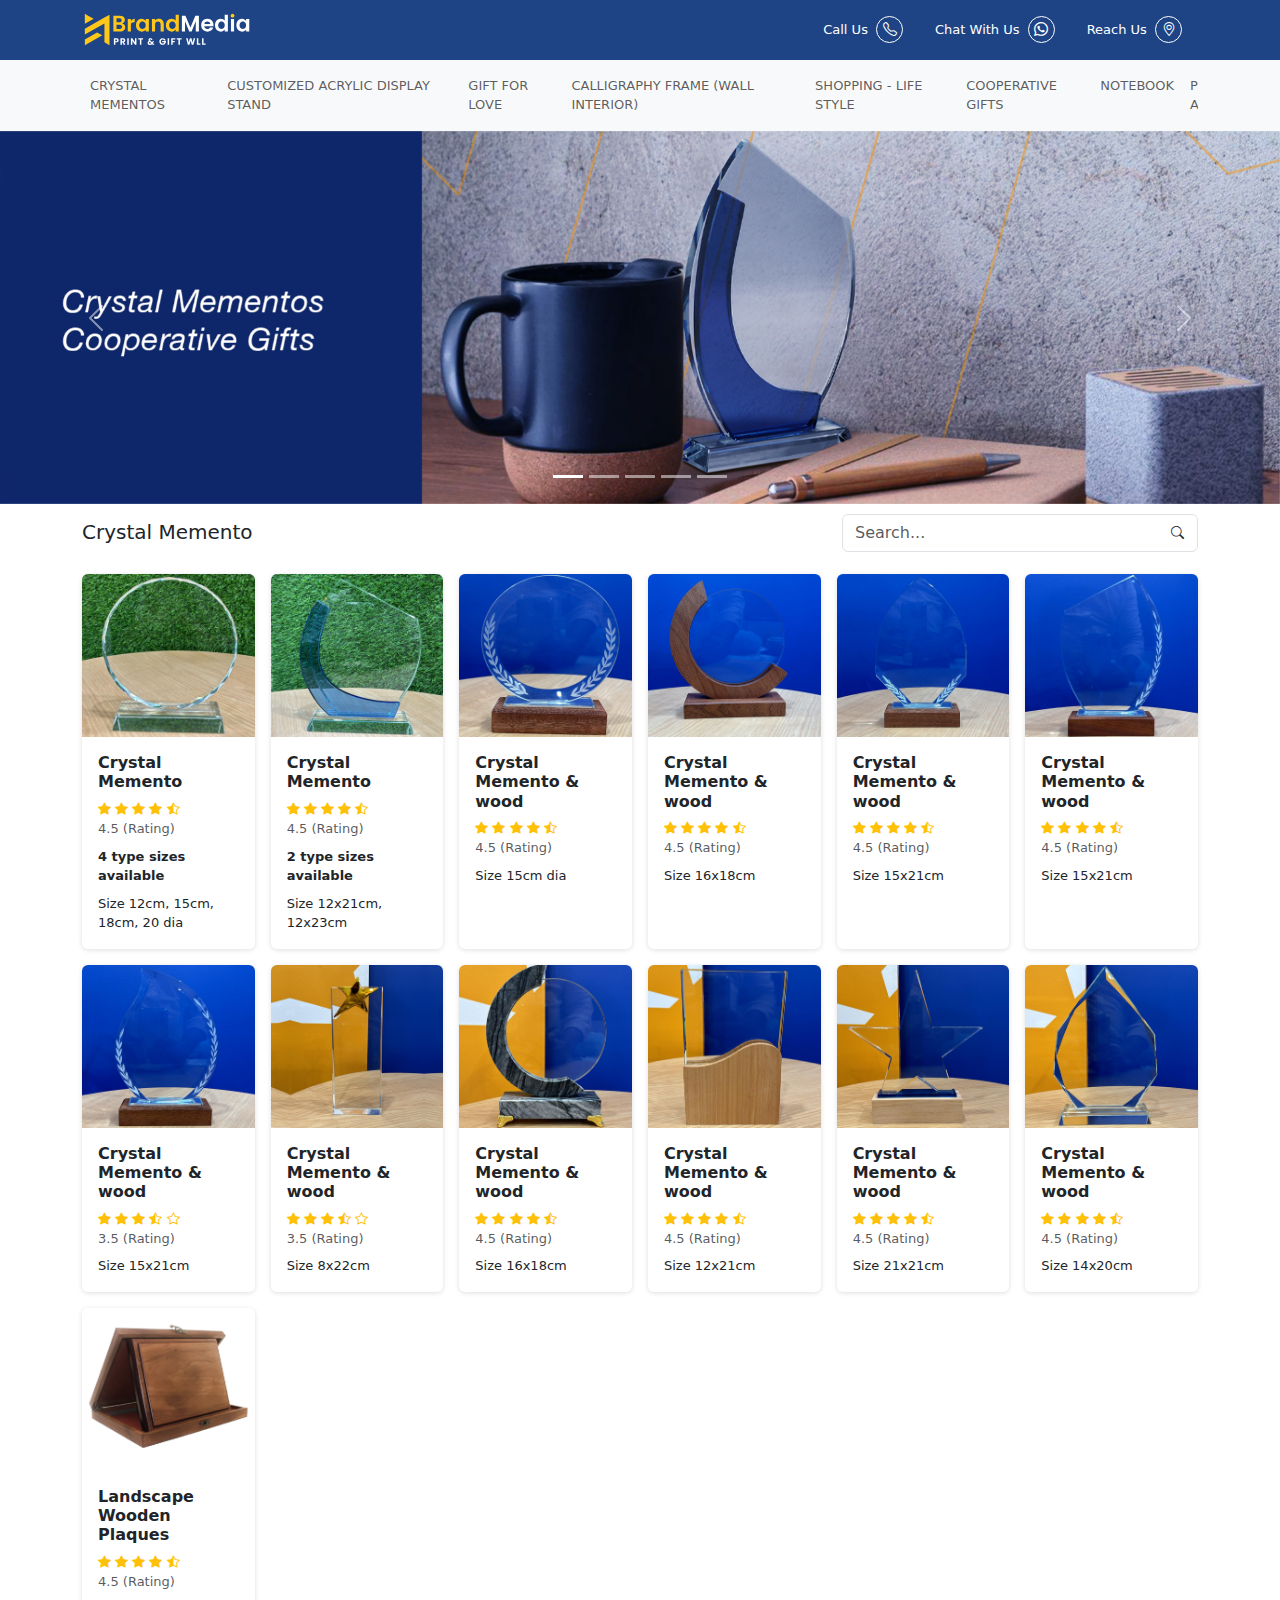
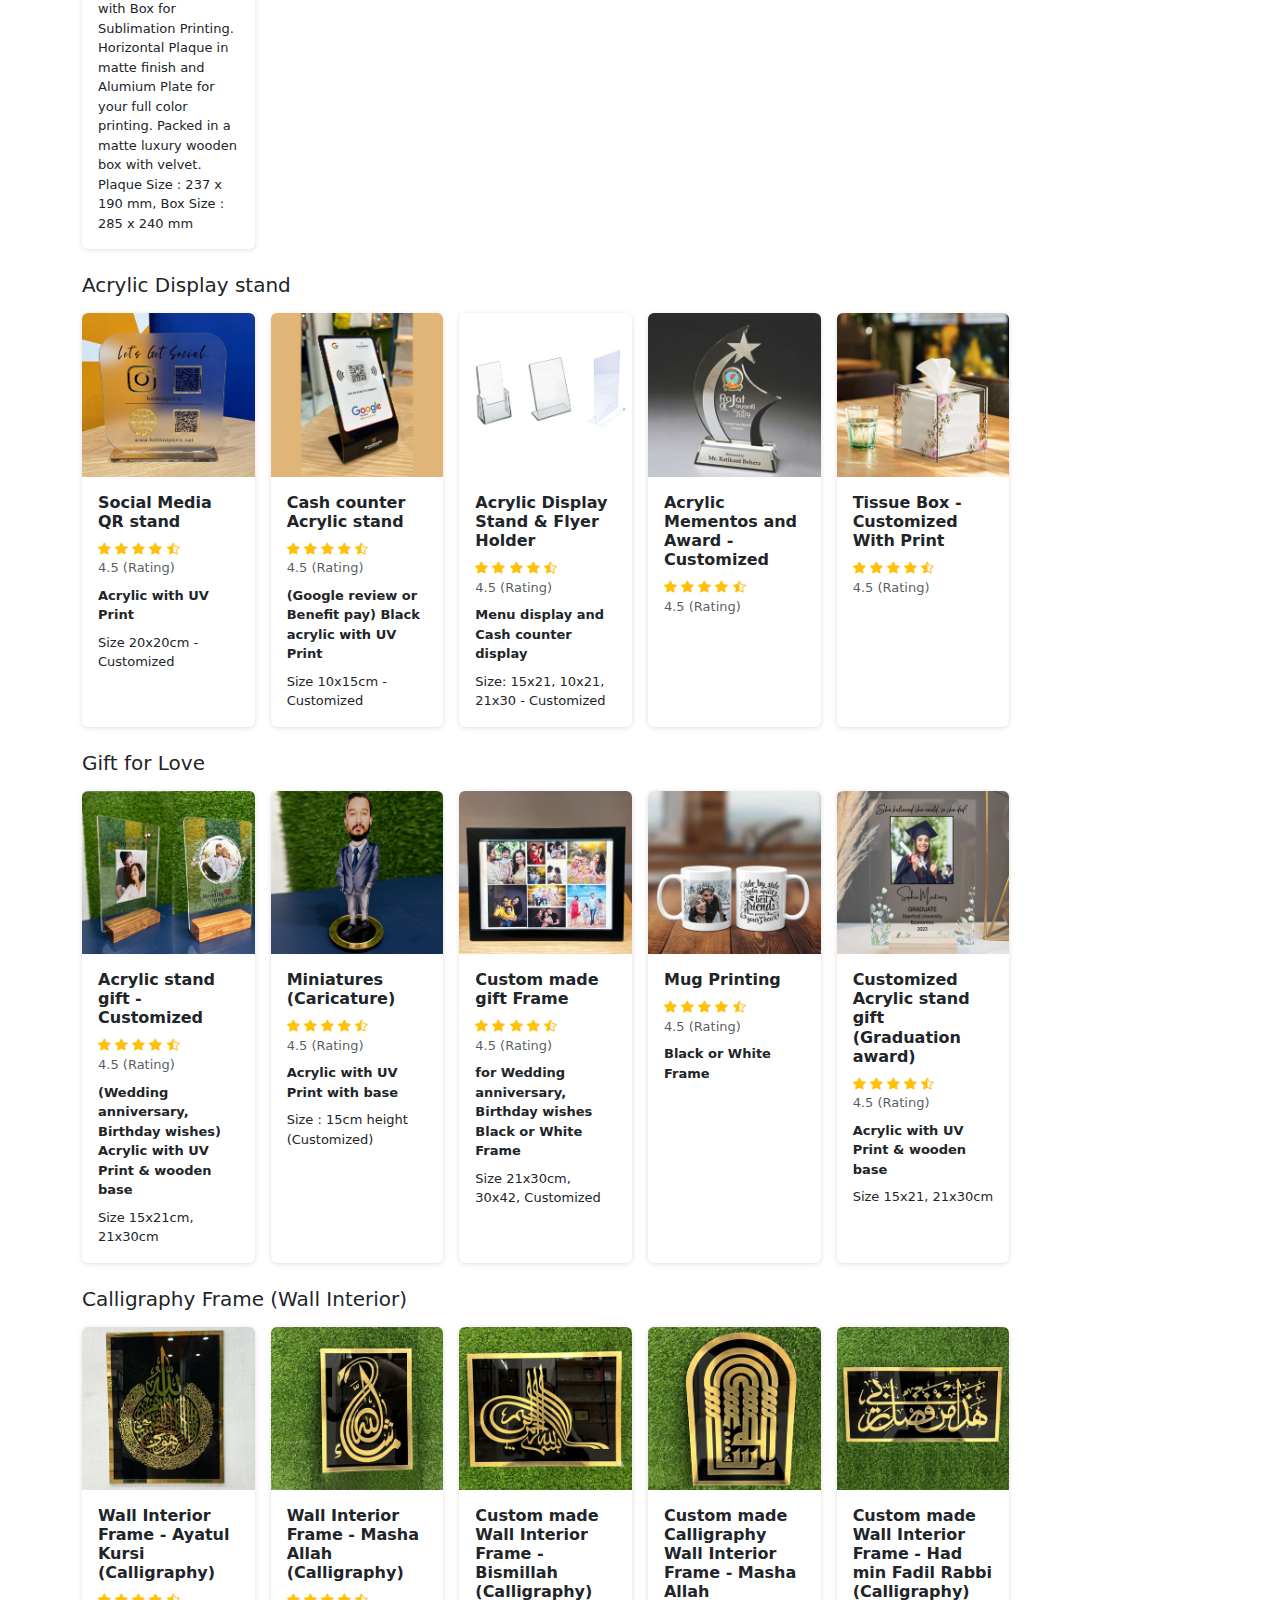
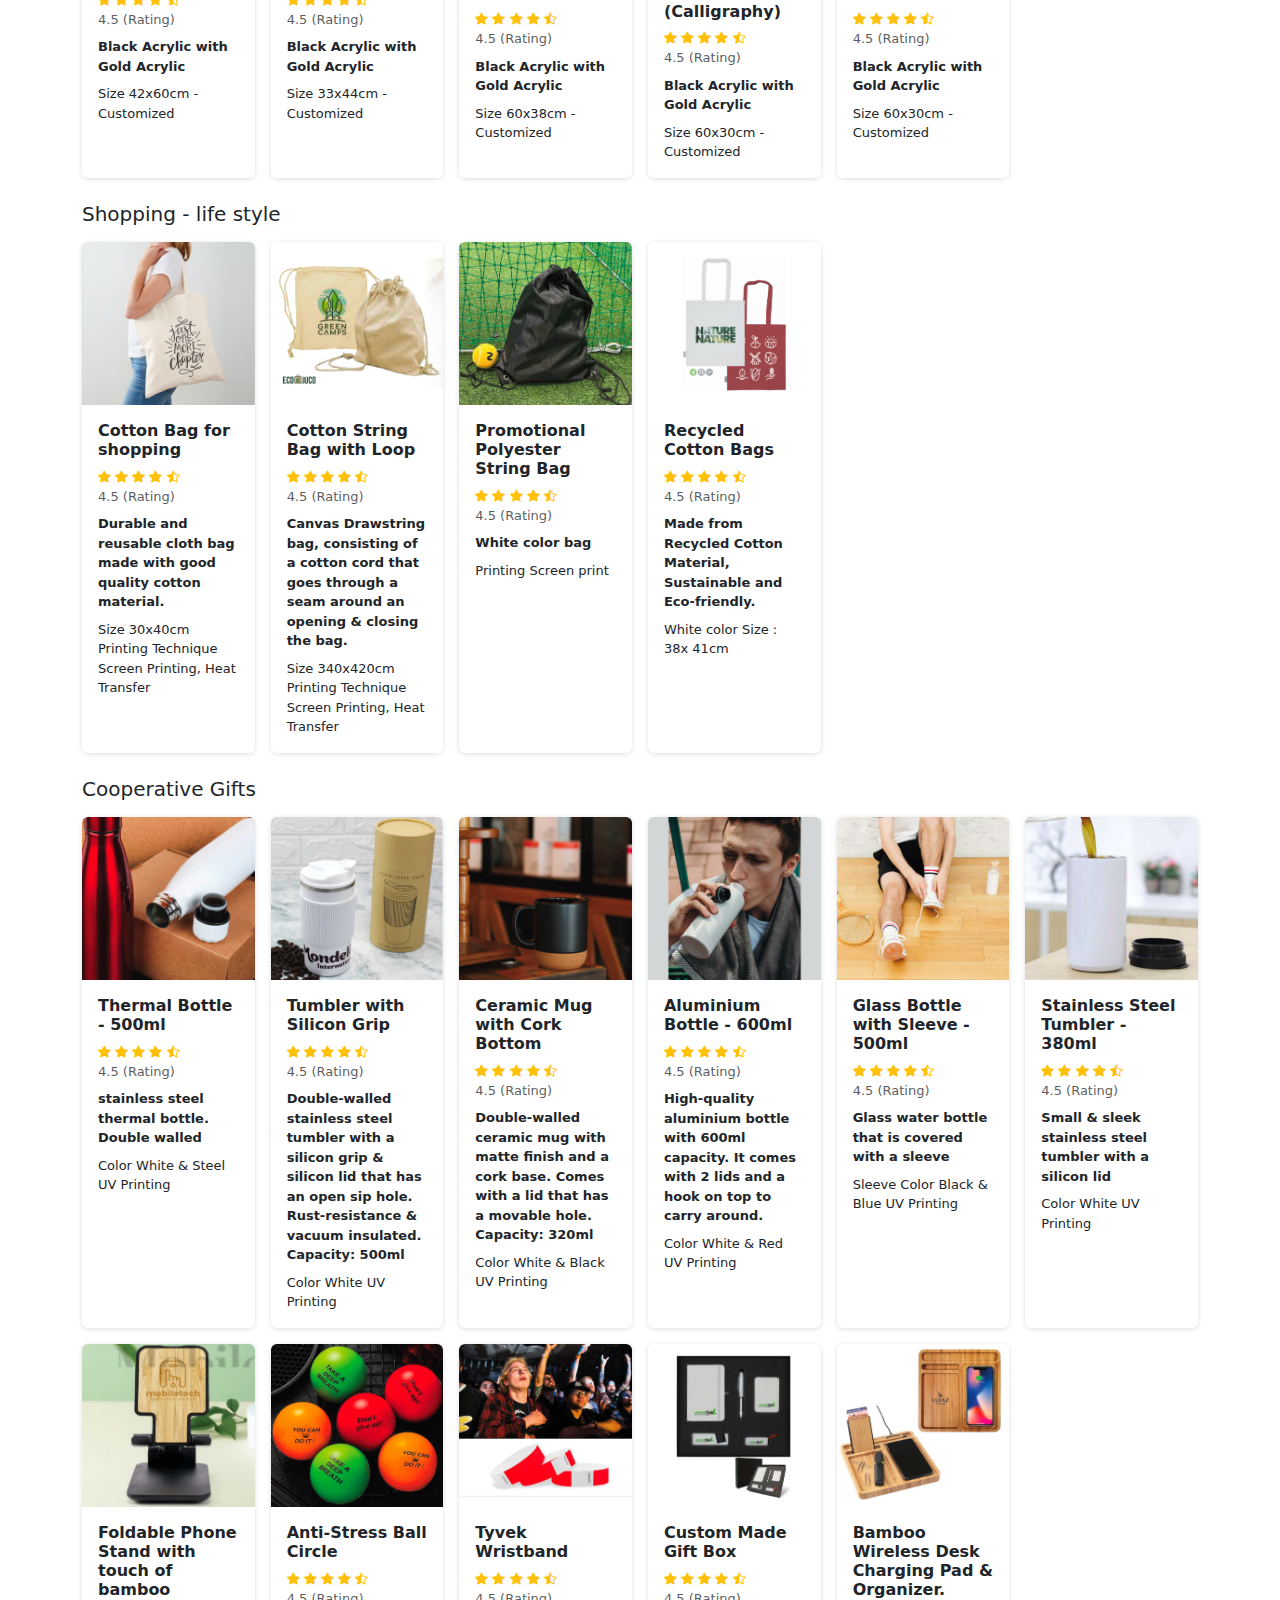
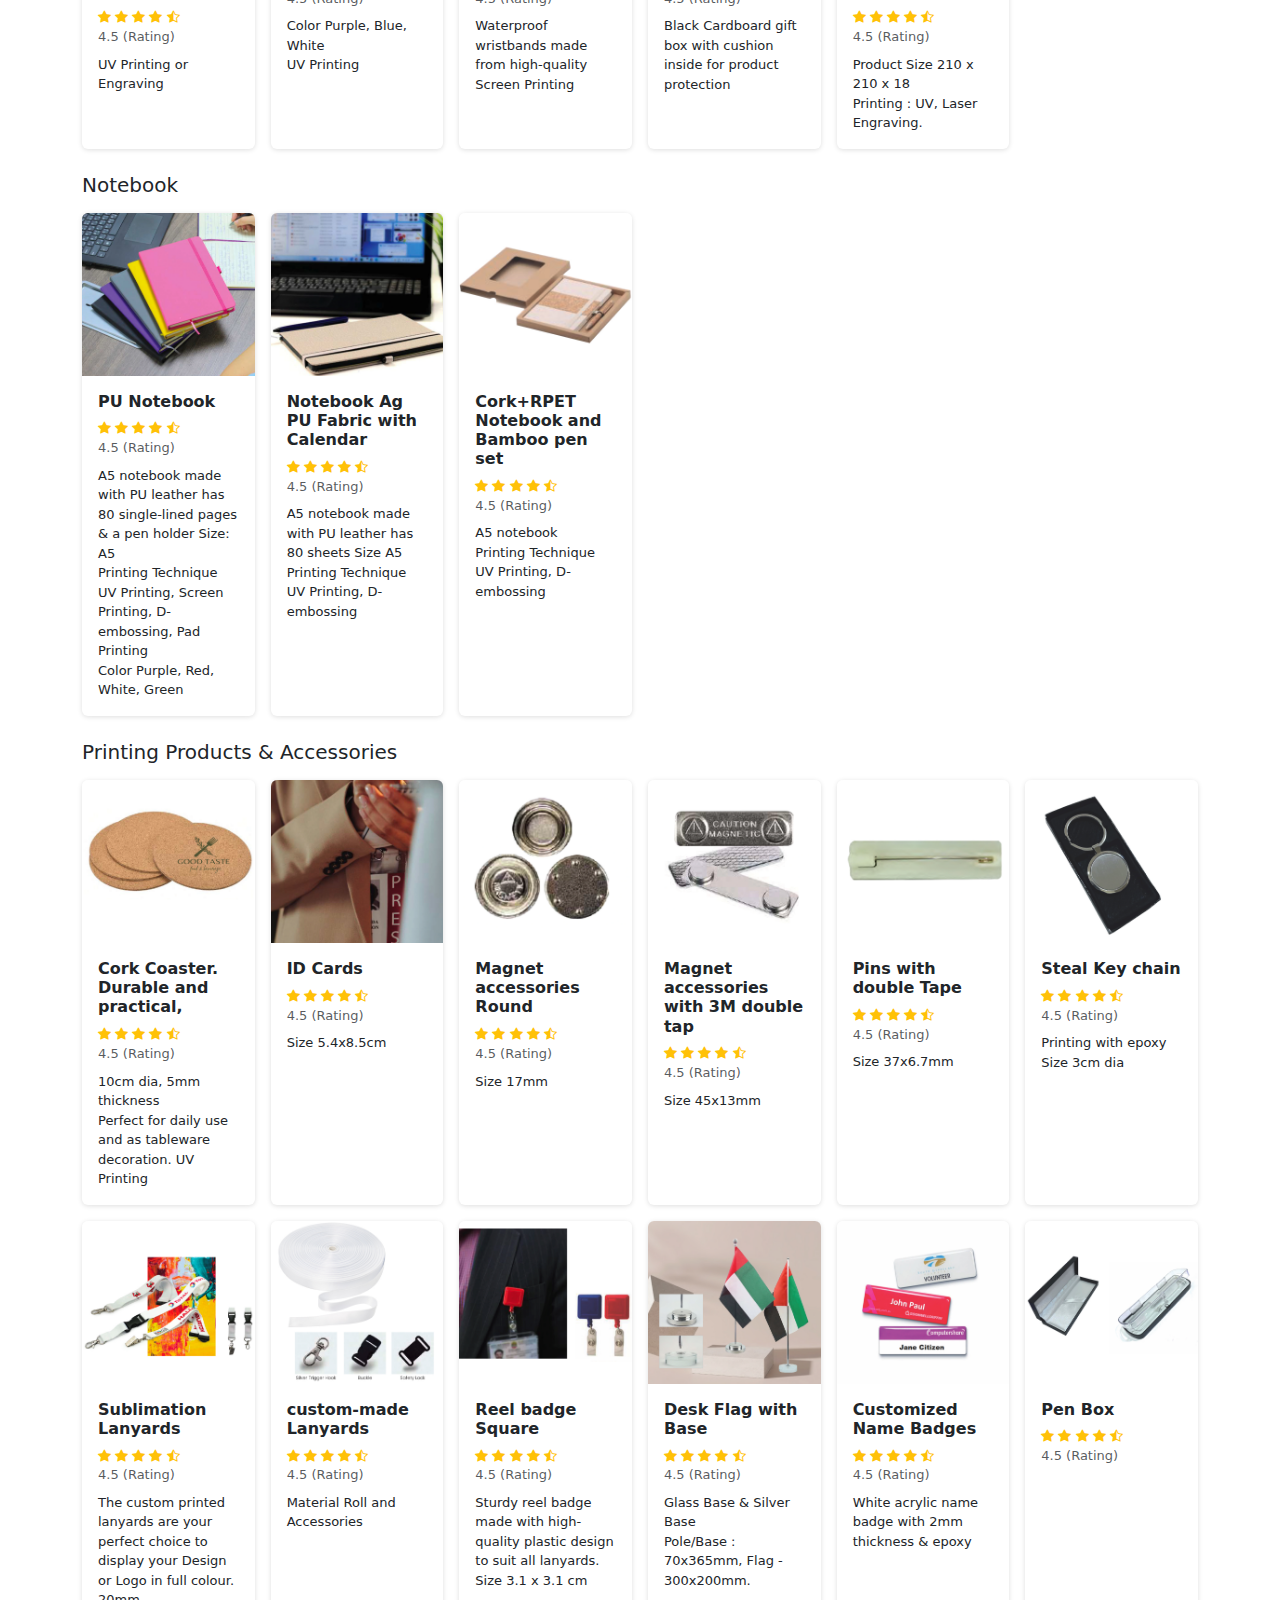
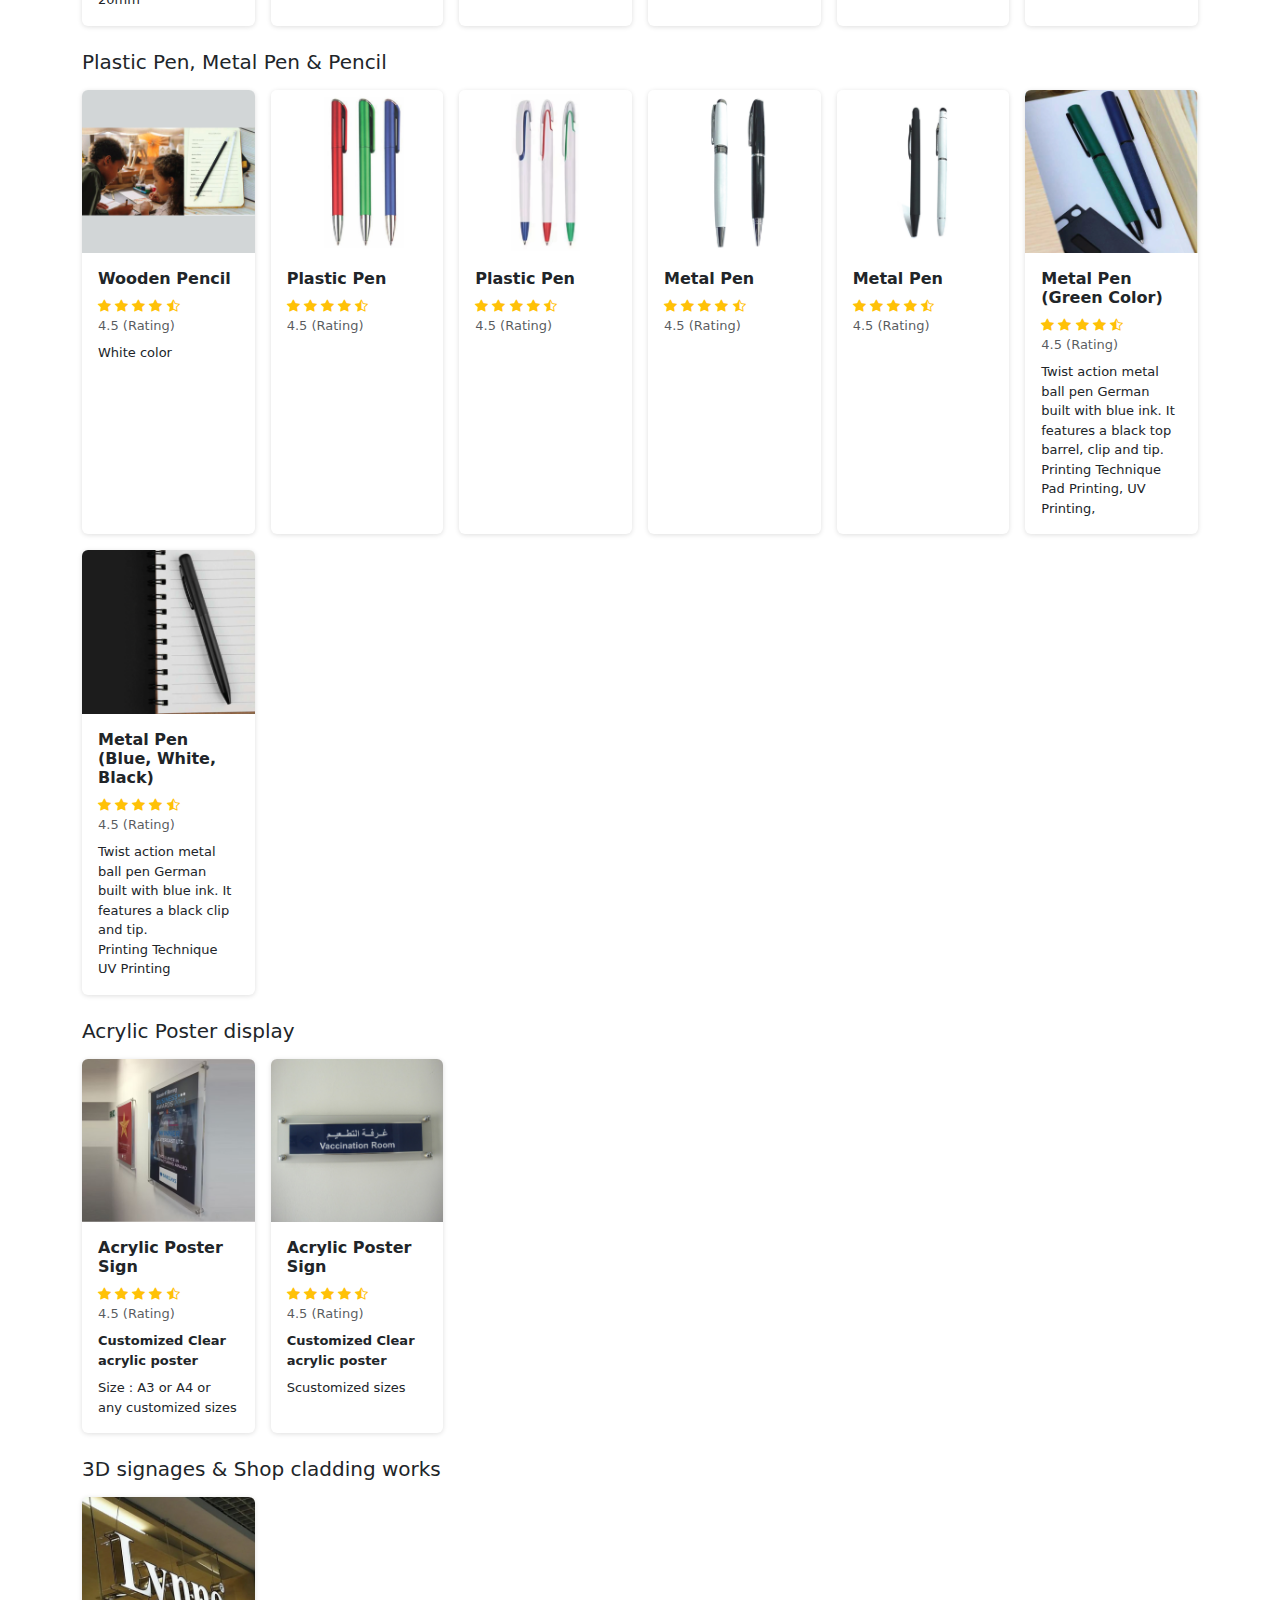
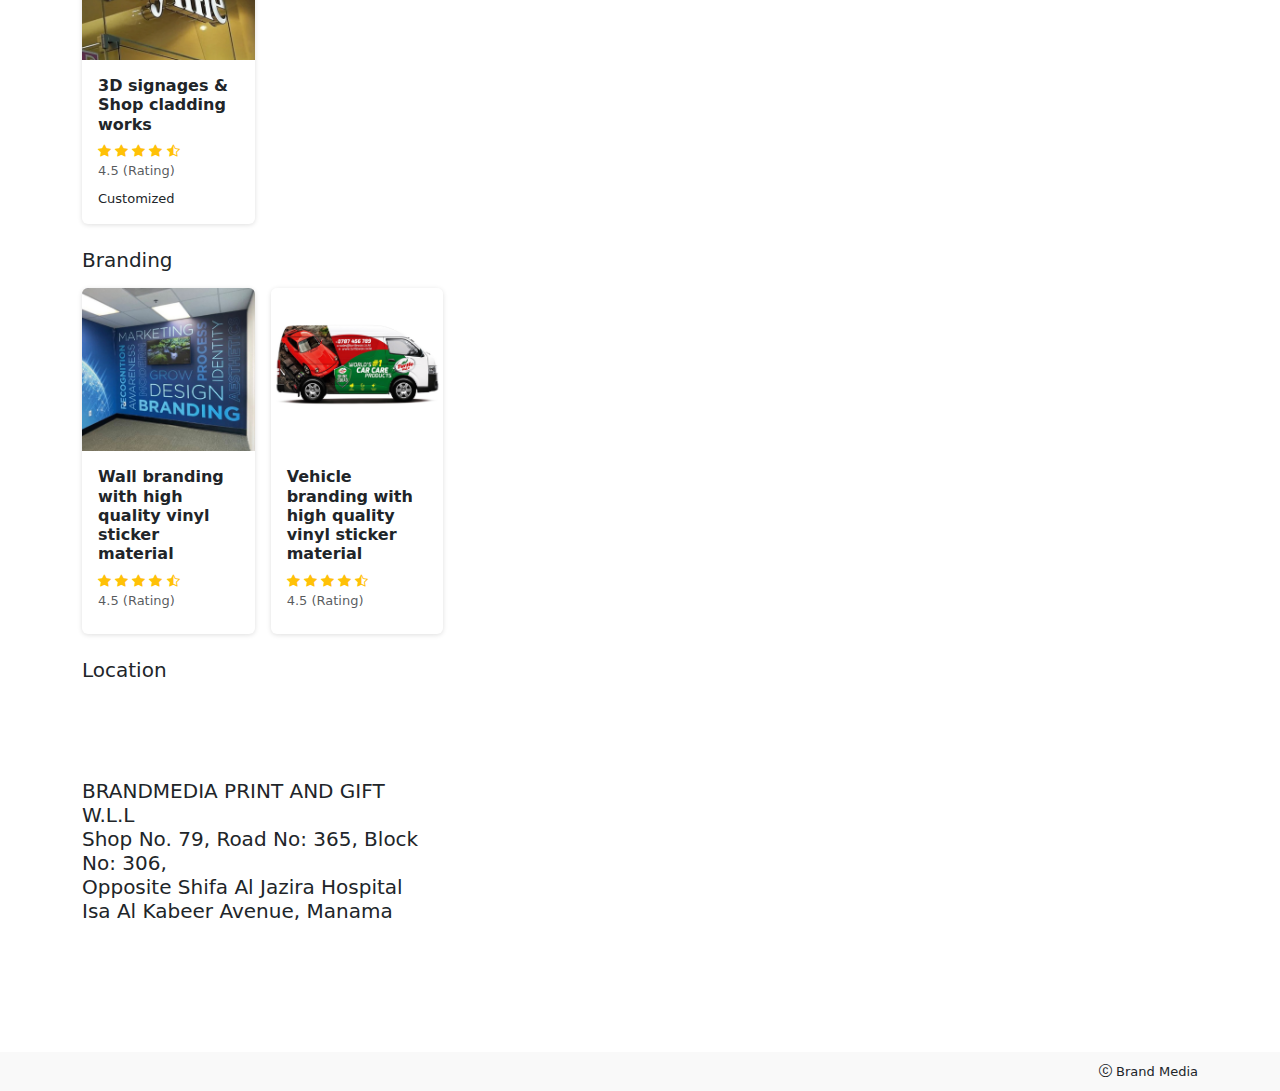
==== commit 9b9e28d1: "updates" ====
--- a/index.html
+++ b/index.html
@@ -32,8 +32,8 @@
             <p class="mb-2"><b class="copydesc"></b></p>
             <p class="card-text copysize"></p>
           
-              <a href="http://wa.me/+97333039410" class="btn btn-primary text-uppercase"><i class="bi bi-whatsapp me-2"></i> Buy Now</a>
-          <a href="tel:+97333039410" class="btn btn-info text-uppercase text-white"><i class="bi bi-telephone me-2"></i> Call Us</a>
+              <a href="http://wa.me/+97333151004" class="btn btn-primary text-uppercase"><i class="bi bi-whatsapp me-2"></i> Buy Now</a>
+          <a href="tel:77915656" class="btn btn-info text-uppercase text-white"><i class="bi bi-telephone me-2"></i> Call Us</a>
             
           </div>
         </div>
@@ -52,10 +52,14 @@
           <a class="navbar-brand" href="#"><img src="img/logo2.svg" class="img-fluid logo" alt="brand media"></a>
           <ul class="nav">
             <li class="nav-item">
-              <a class="nav-link text-white" href="#"><i class="bi bi-telephone bi-round-shp"></i></a>
+              <a class="nav-link text-white" href="http://wa.me/+97333151004">Call Us <i class="ms-1 bi bi-telephone bi-round-shp"></i></a>
             </li>
             <li class="nav-item">
-              <a class="nav-link text-white" href="#"><i class="bi bi-whatsapp bi-round-shp"></i></a>
+              <a class="nav-link text-white" href="tel:77915656">Chat With Us <i class="ms-1 bi bi-whatsapp bi-round-shp"></i></a>
+            </li>
+
+            <li class="nav-item">
+              <a class="nav-link text-white" href="#locationmap">Reach Us <i class="ms-1 bi bi-geo-alt bi-round-shp"></i></a>
             </li>
           </ul>
         </div>
@@ -3355,6 +3359,34 @@
 
 
 
+  <h5 class="mt-4 mb-3" id="locationmap">Location
+  </h5>
+  <div class="row g-3 align-items-center">
+
+
+    <div class="col-12 col-lg-4">
+      <h5 class="m-0">
+        BRANDMEDIA PRINT AND GIFT W.L.L<br>
+Shop No. 79, Road No: 365, Block No: 306,<br> 
+Opposite Shifa Al Jazira Hospital<br>
+Isa Al Kabeer Avenue, Manama
+
+      </h5>
+    </div>
+
+
+    <div class="col-12 col-lg-8">
+      <iframe class="iframe" src="https://www.google.com/maps/embed?pb=!1m14!1m12!1m3!1d1789.4263937926112!2d50.58108521991933!3d26.233972442380228!2m3!1f0!2f0!3f0!3m2!1i1024!2i768!4f13.1!5e0!3m2!1sen!2sin!4v1714268979685!5m2!1sen!2sin" style="border:0;" allowfullscreen="" loading="lazy" referrerpolicy="no-referrer-when-downgrade"></iframe>
+    </div>
+
+
+    
+
+
+
+
+  </div>
+
 
 
   
--- a/css/style.css
+++ b/css/style.css
@@ -47,6 +47,10 @@
     right: 14px;
     top: 9px;
 }
+.iframe{
+    width: 100%;
+    min-height: 300px;
+}
 @media only screen and (min-width: 768px) and (max-width: 4000px) {
 .navbarul-lgsc {
     overflow-y: hidden;
@@ -64,6 +68,17 @@
         padding-top: 12px;
     }
 }
+@media screen and (max-width: 390px) {
+    .navbar-custom .nav a{
+        font-size: 12px;
+        padding: 6px 12px;
+    }
+}
+@media screen and (max-width: 359px) {
+    .navbar-custom .nav a{
+        padding: 6px 7px;
+    }
+}
 @media screen and (max-width: 300px) {
     .logo{
         width: 120px;
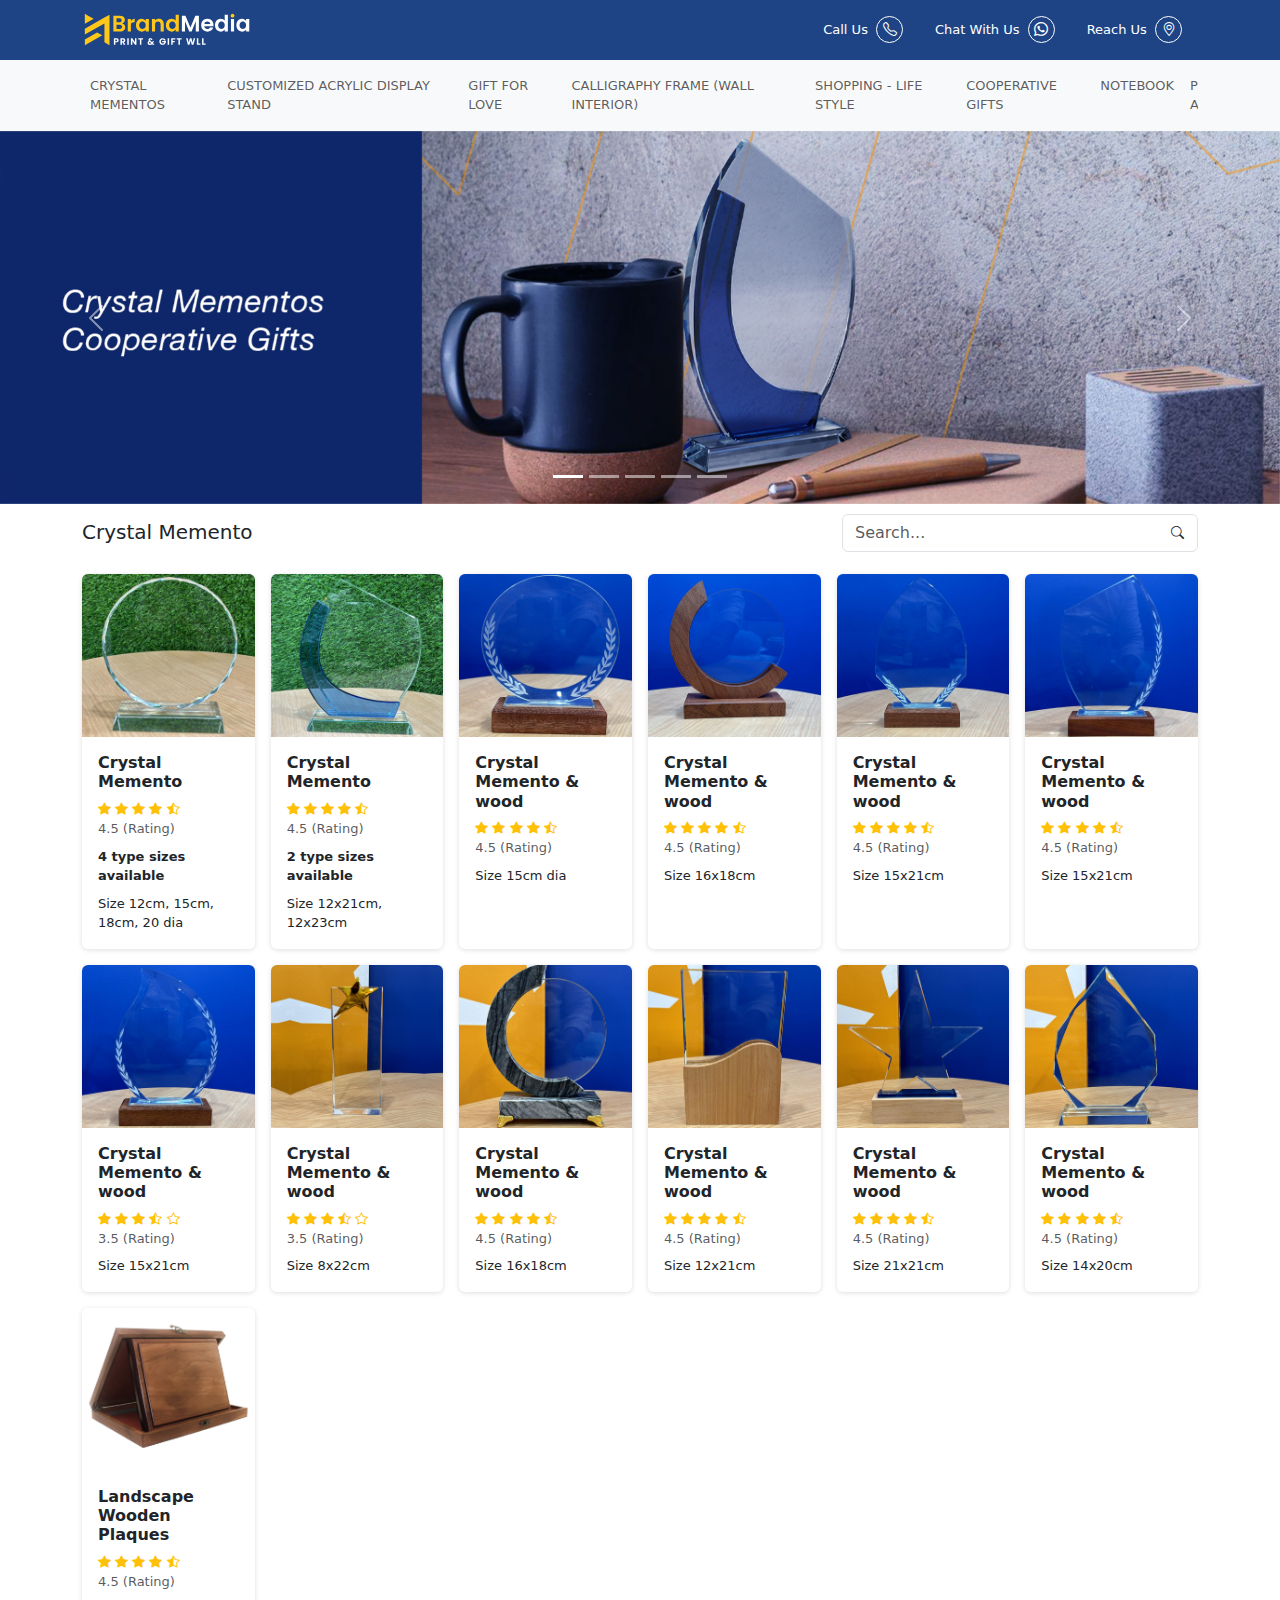
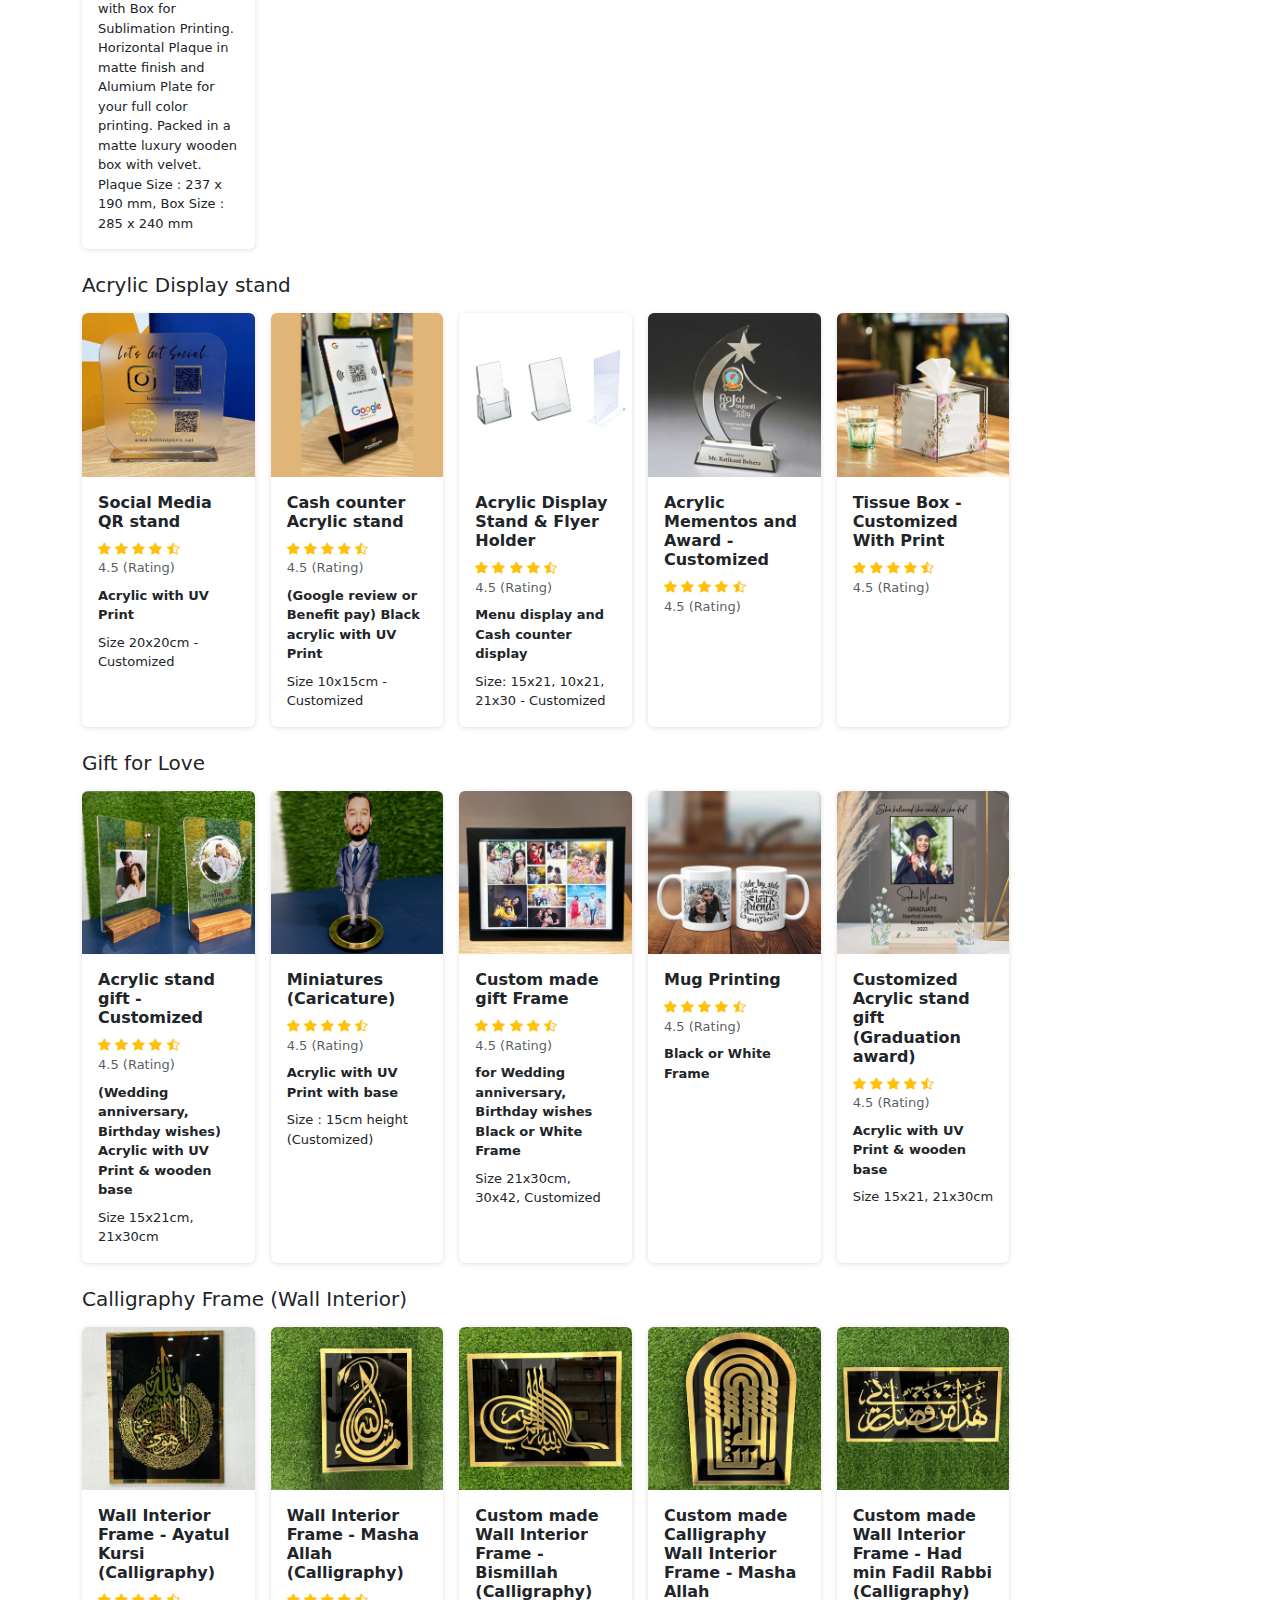
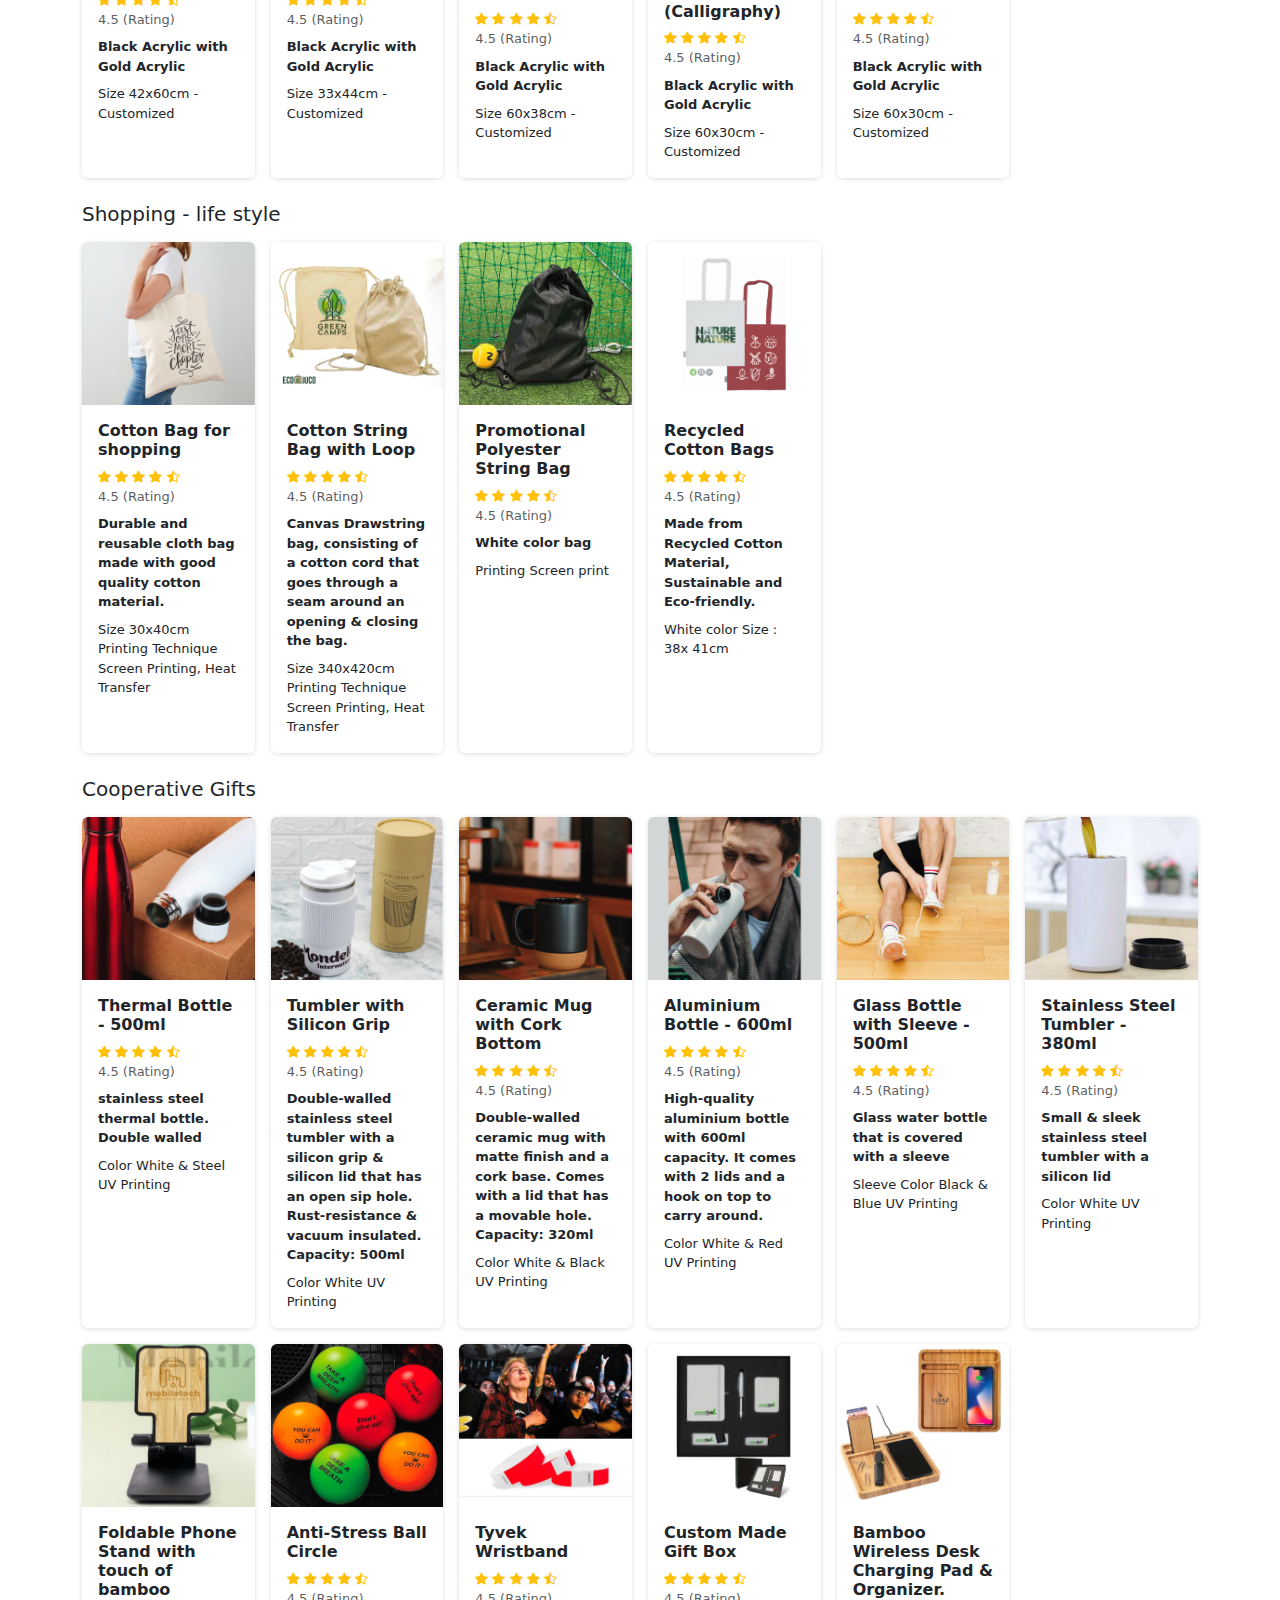
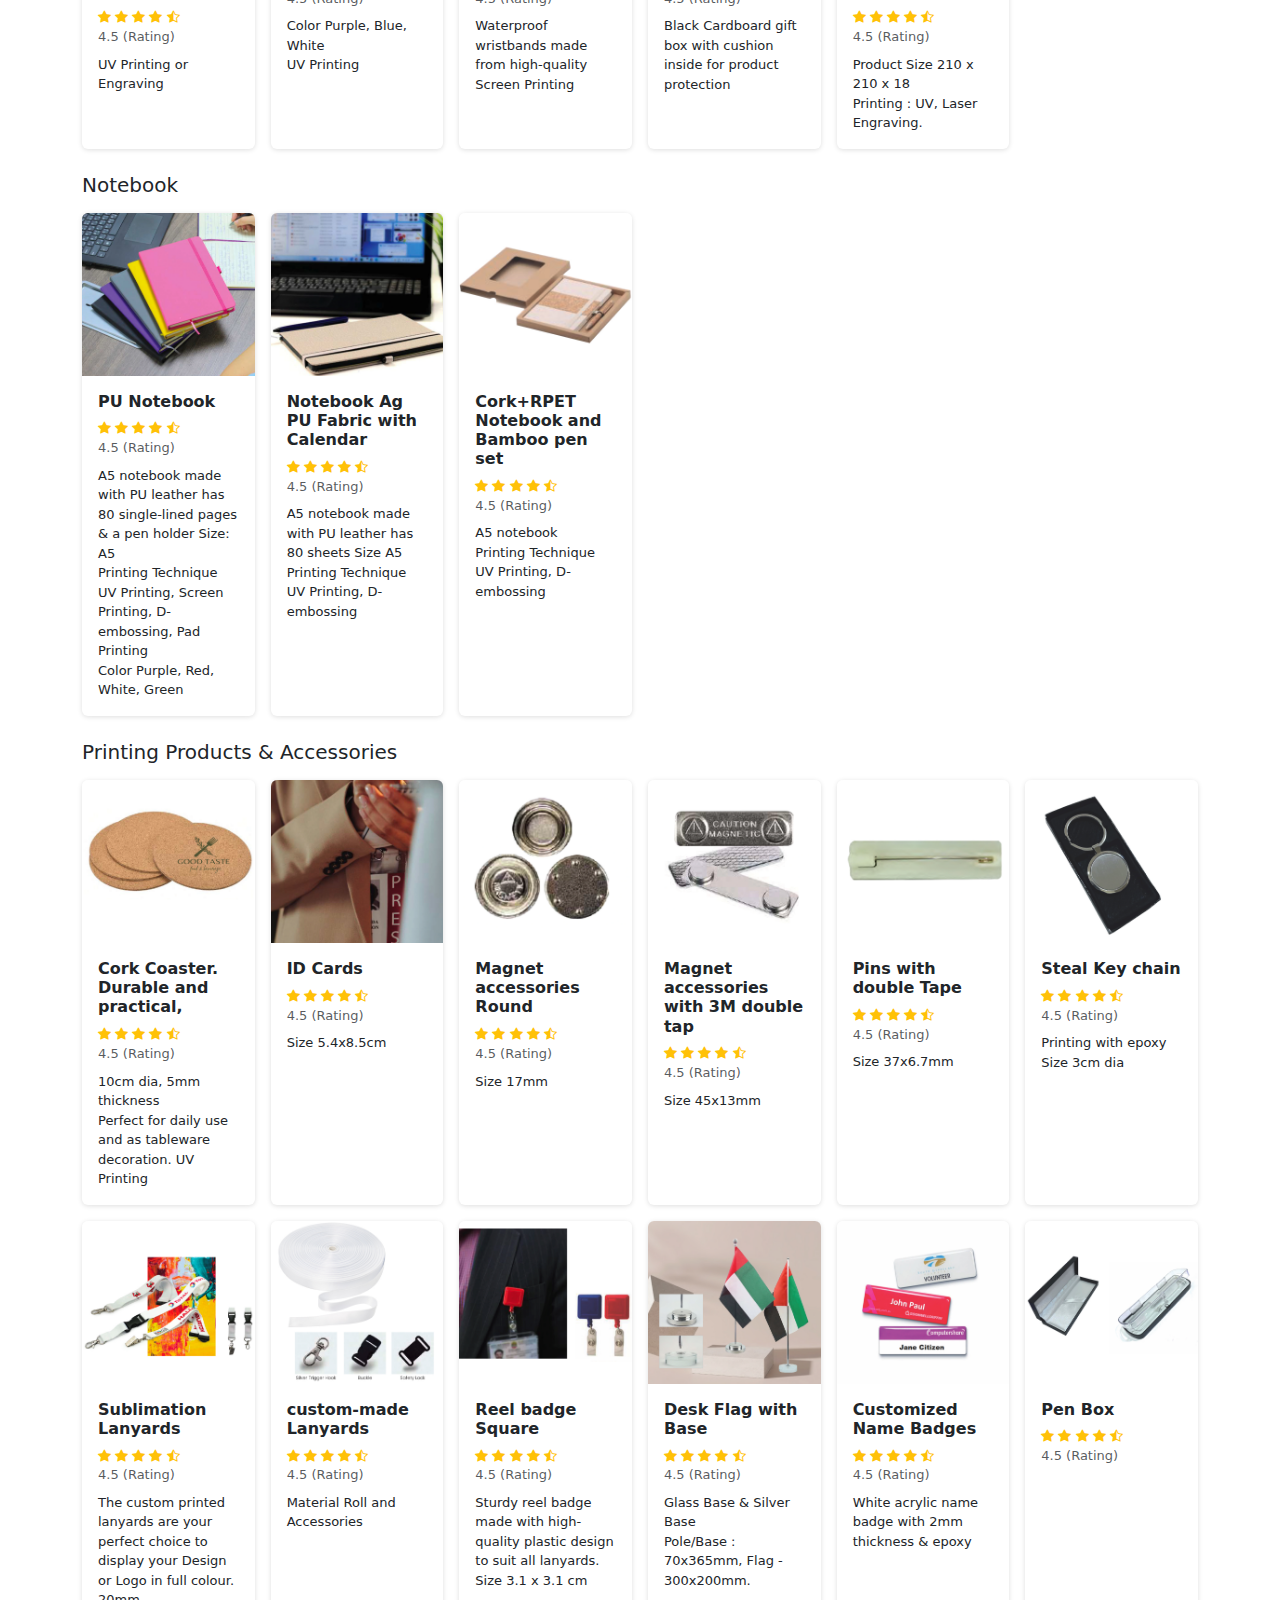
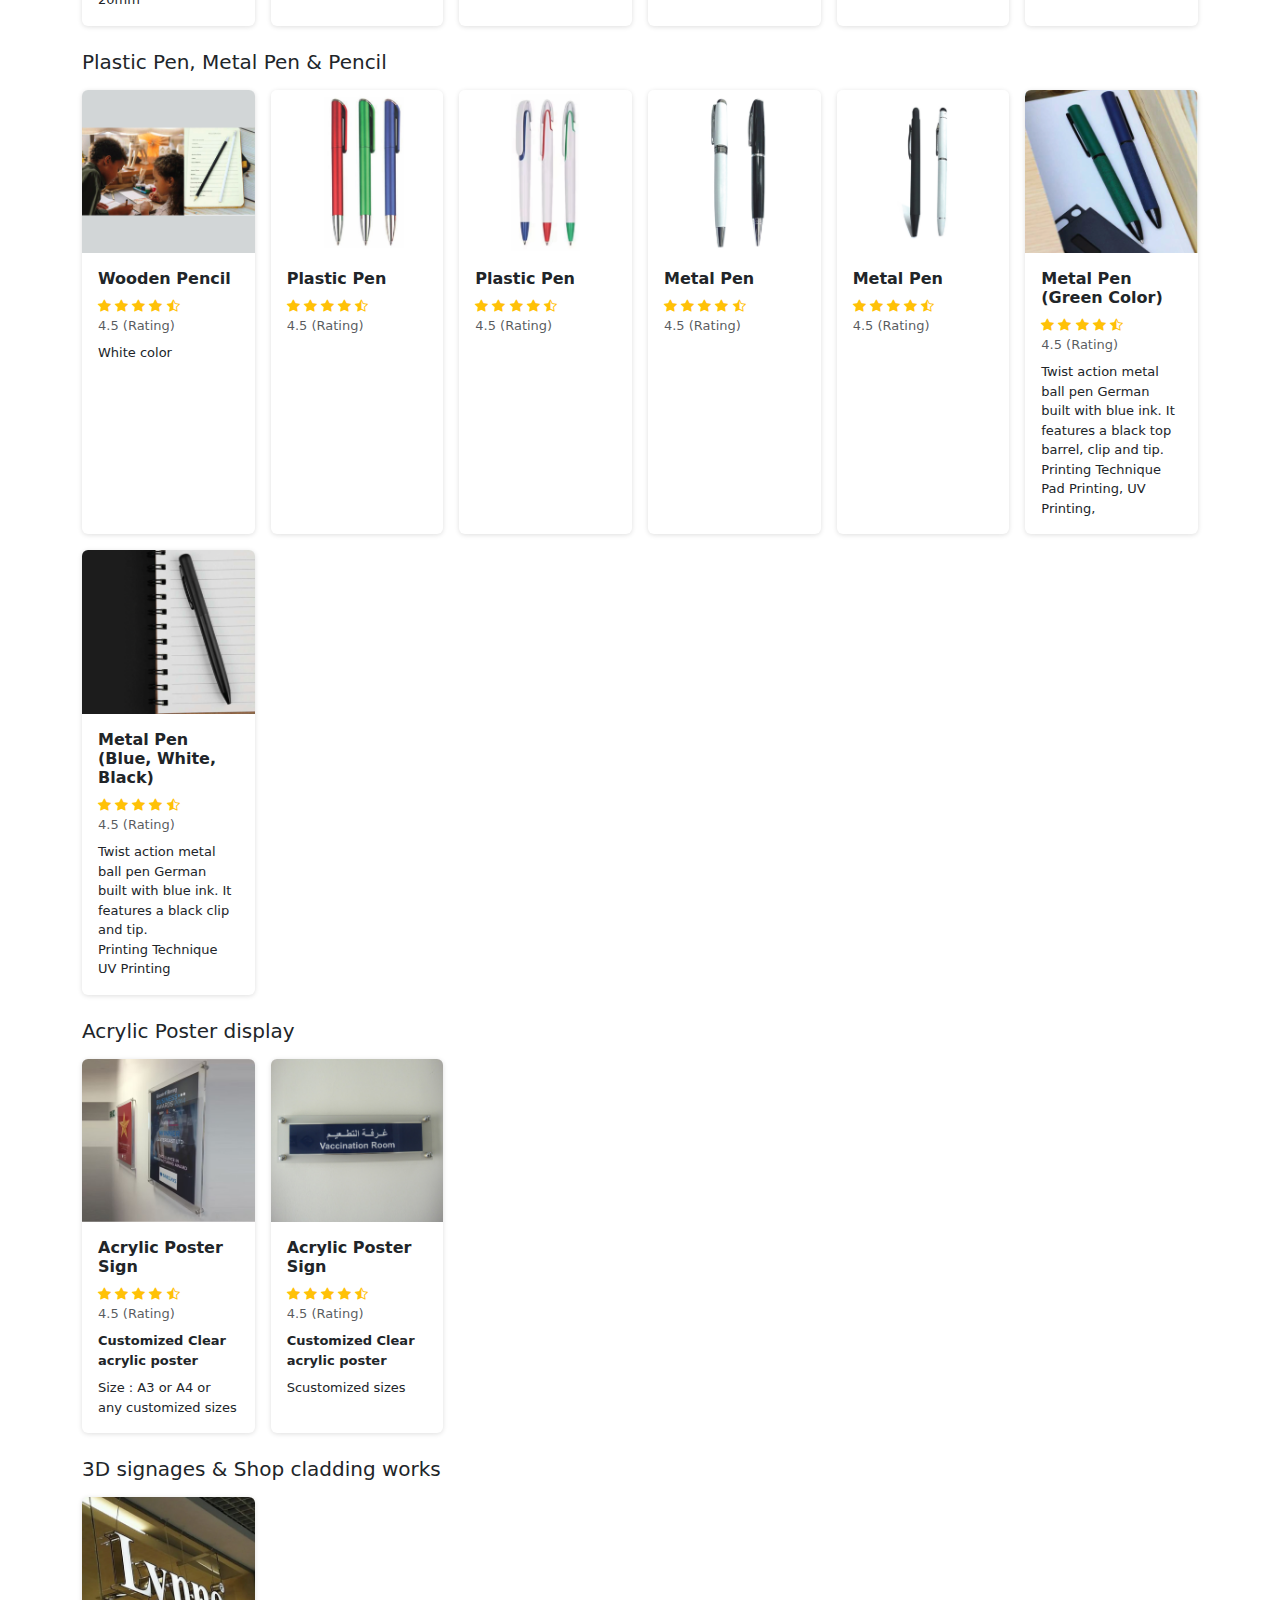
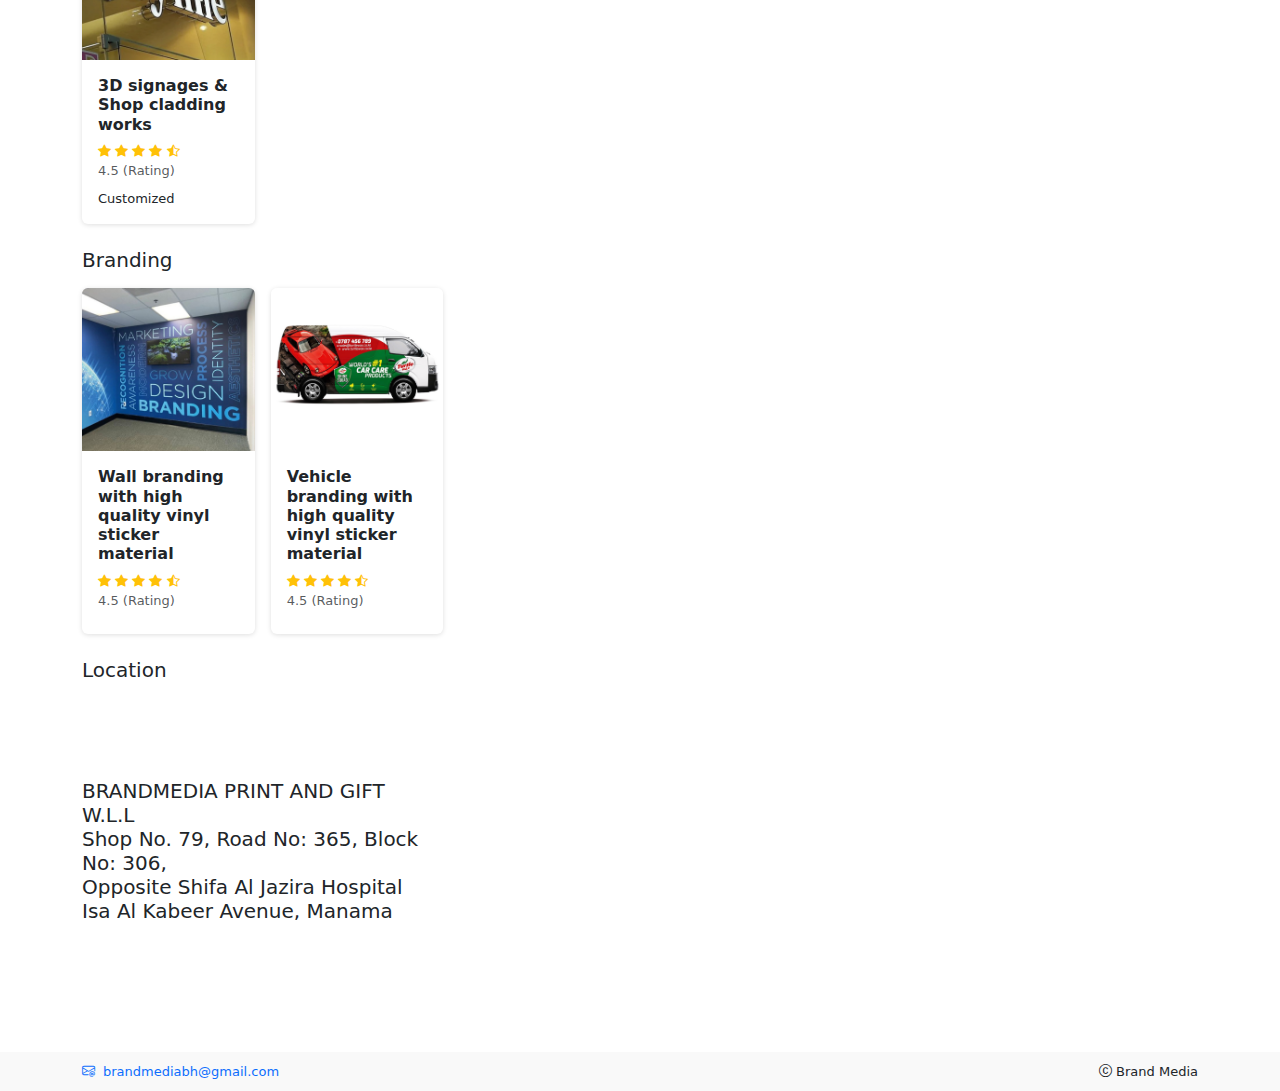
==== commit f0e43def: "updates" ====
--- a/index.html
+++ b/index.html
@@ -3400,7 +3400,8 @@
   <footer class="footer mt-5">
     <div class="container">
         <div class="row">
-            <div class="col-12 text-end"><i class="bi bi-c-circle"></i> Brand Media</div>
+          <div class="col-6"><a href="mailto:brandmediabh@gmail.com" class="me-2 link text-decoration-none"><i class="bi bi-envelope-at me-2"></i>brandmediabh@gmail.com</a></div>
+            <div class="col-6 text-end"><i class="bi bi-c-circle"></i> Brand Media</div>
         </div>
     </div>
   </footer>
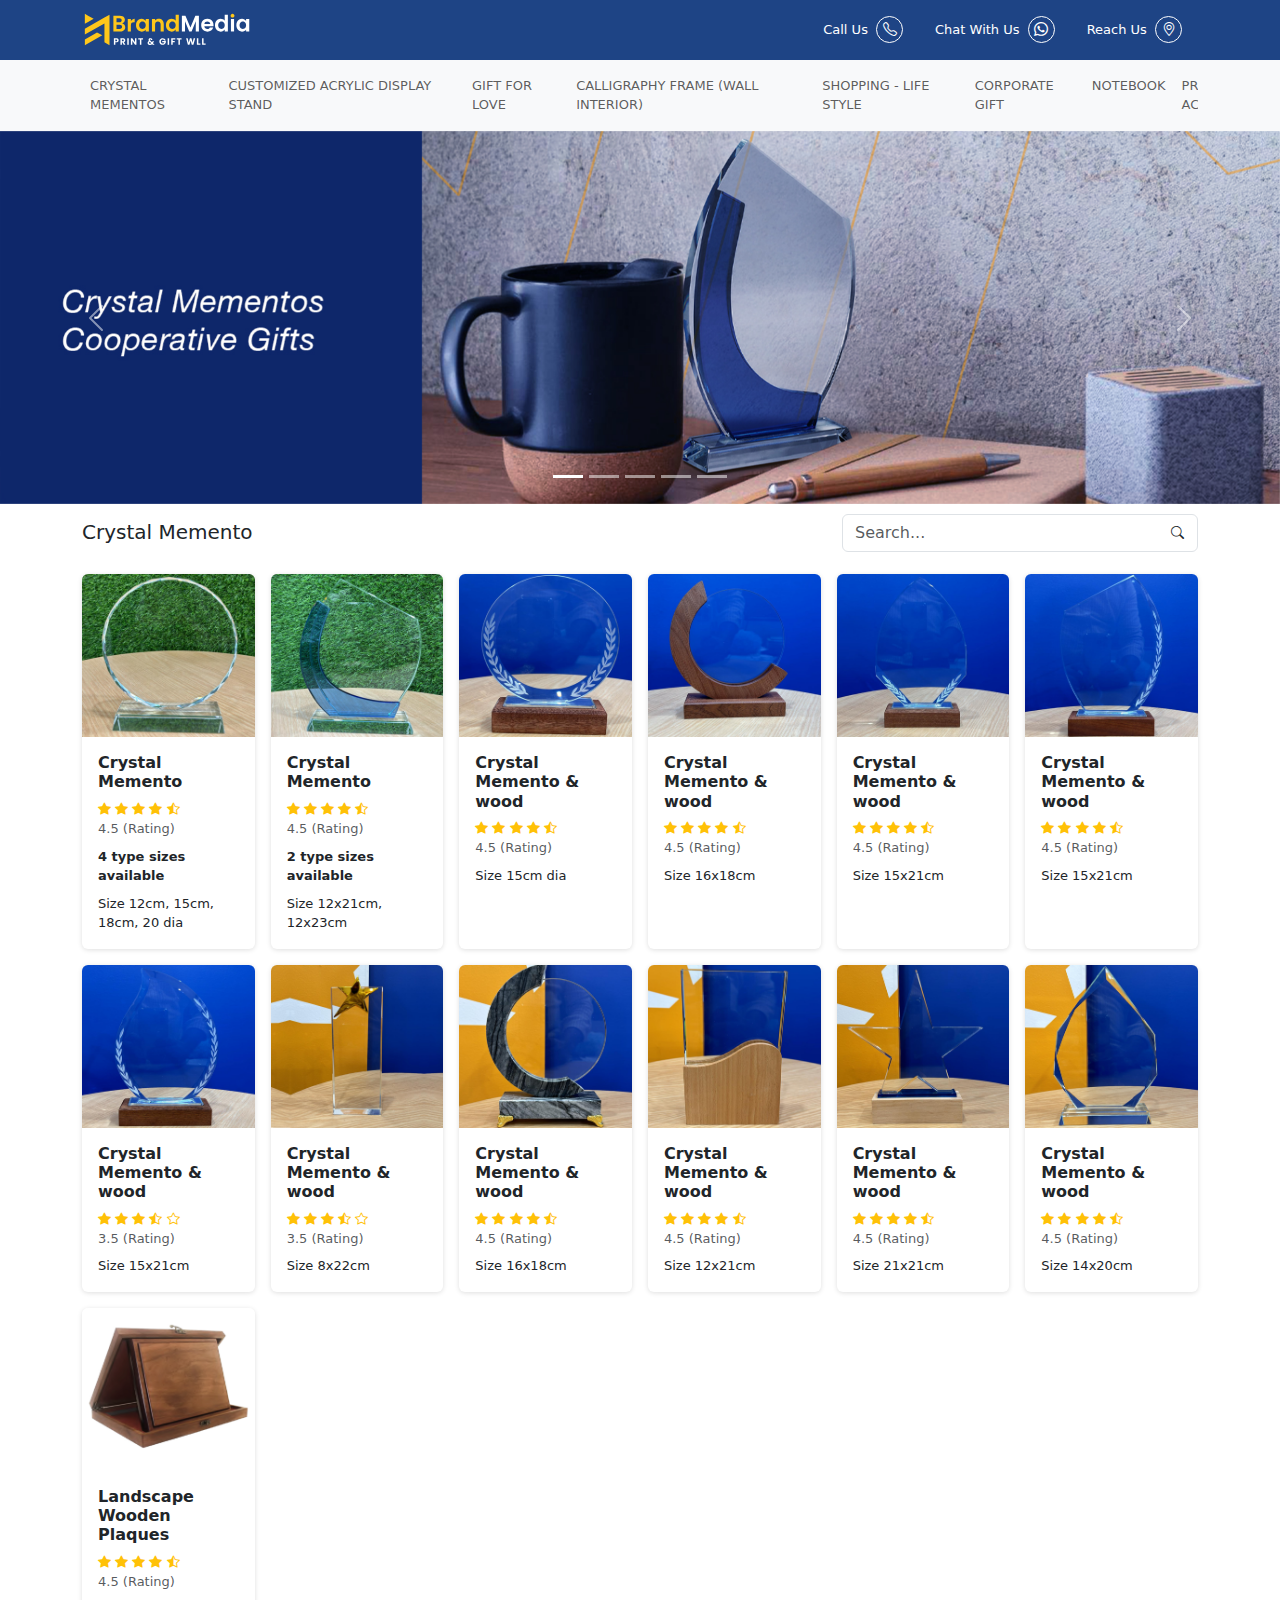
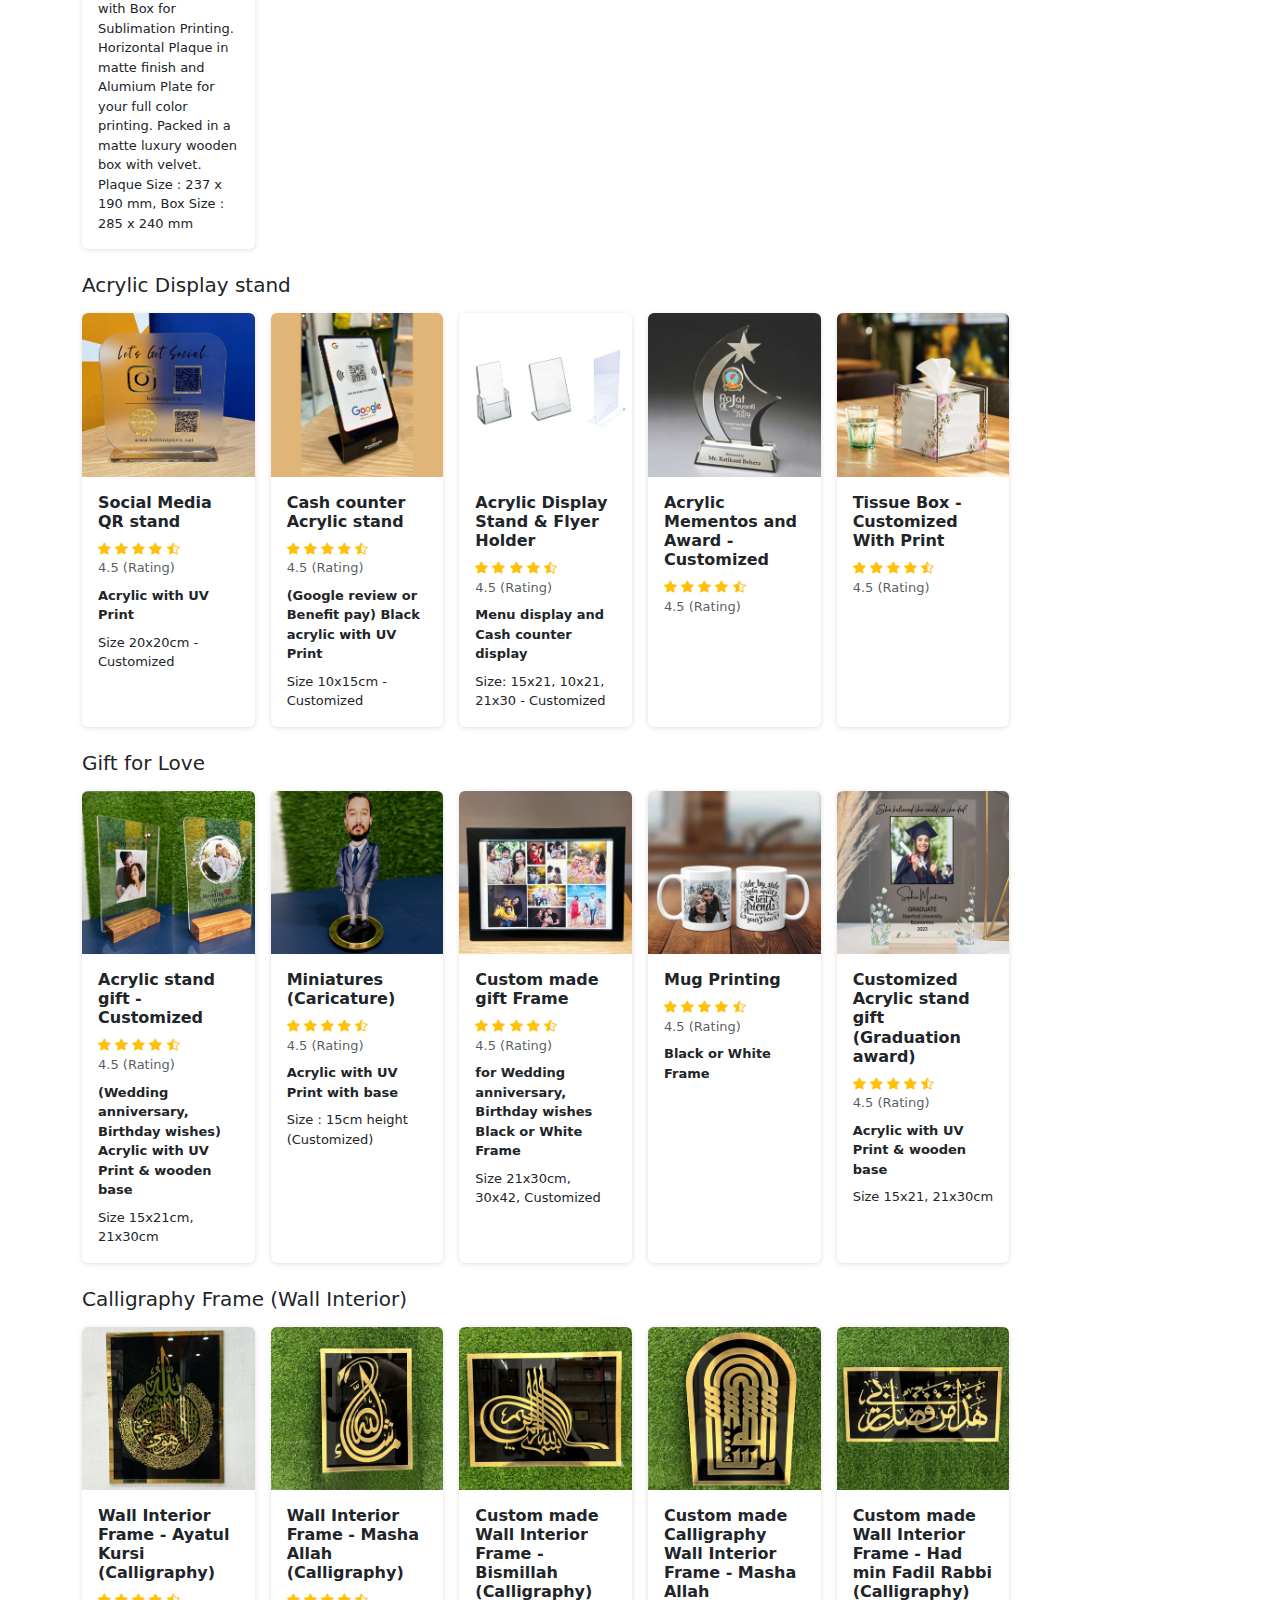
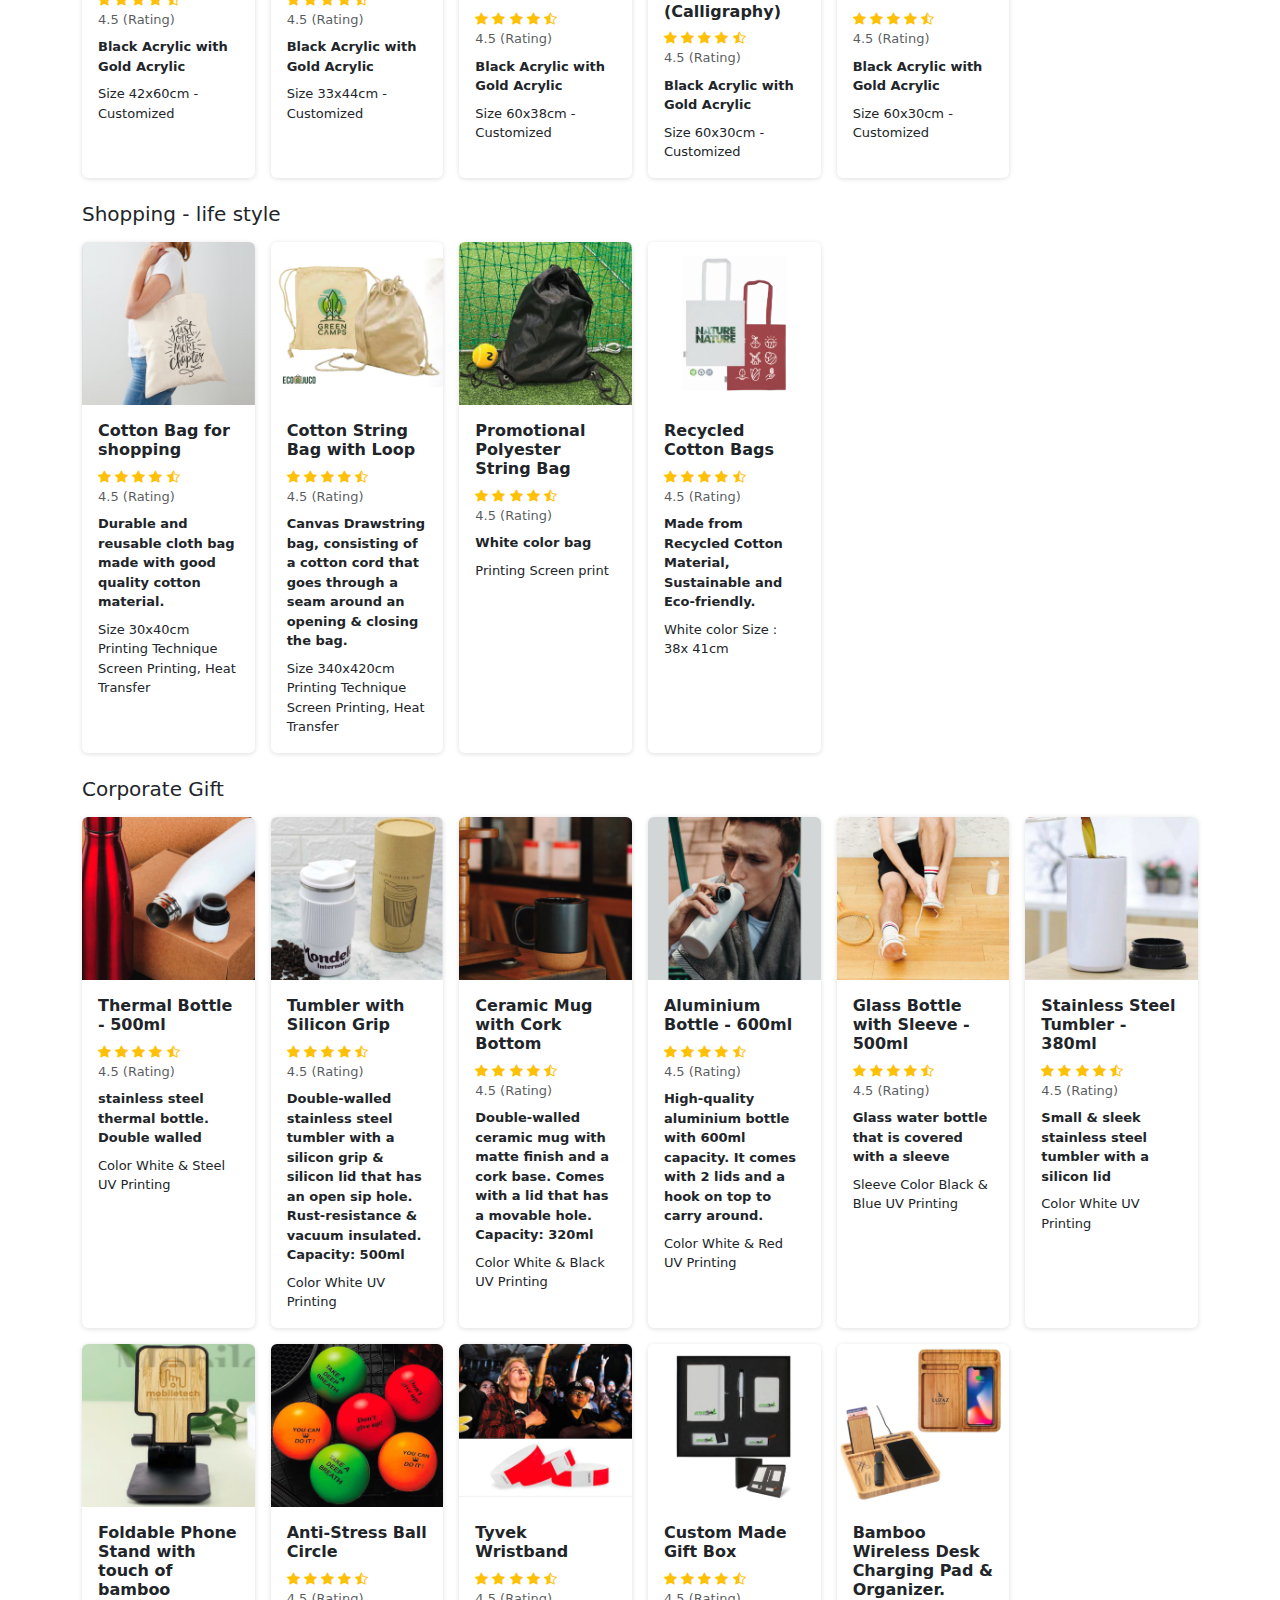
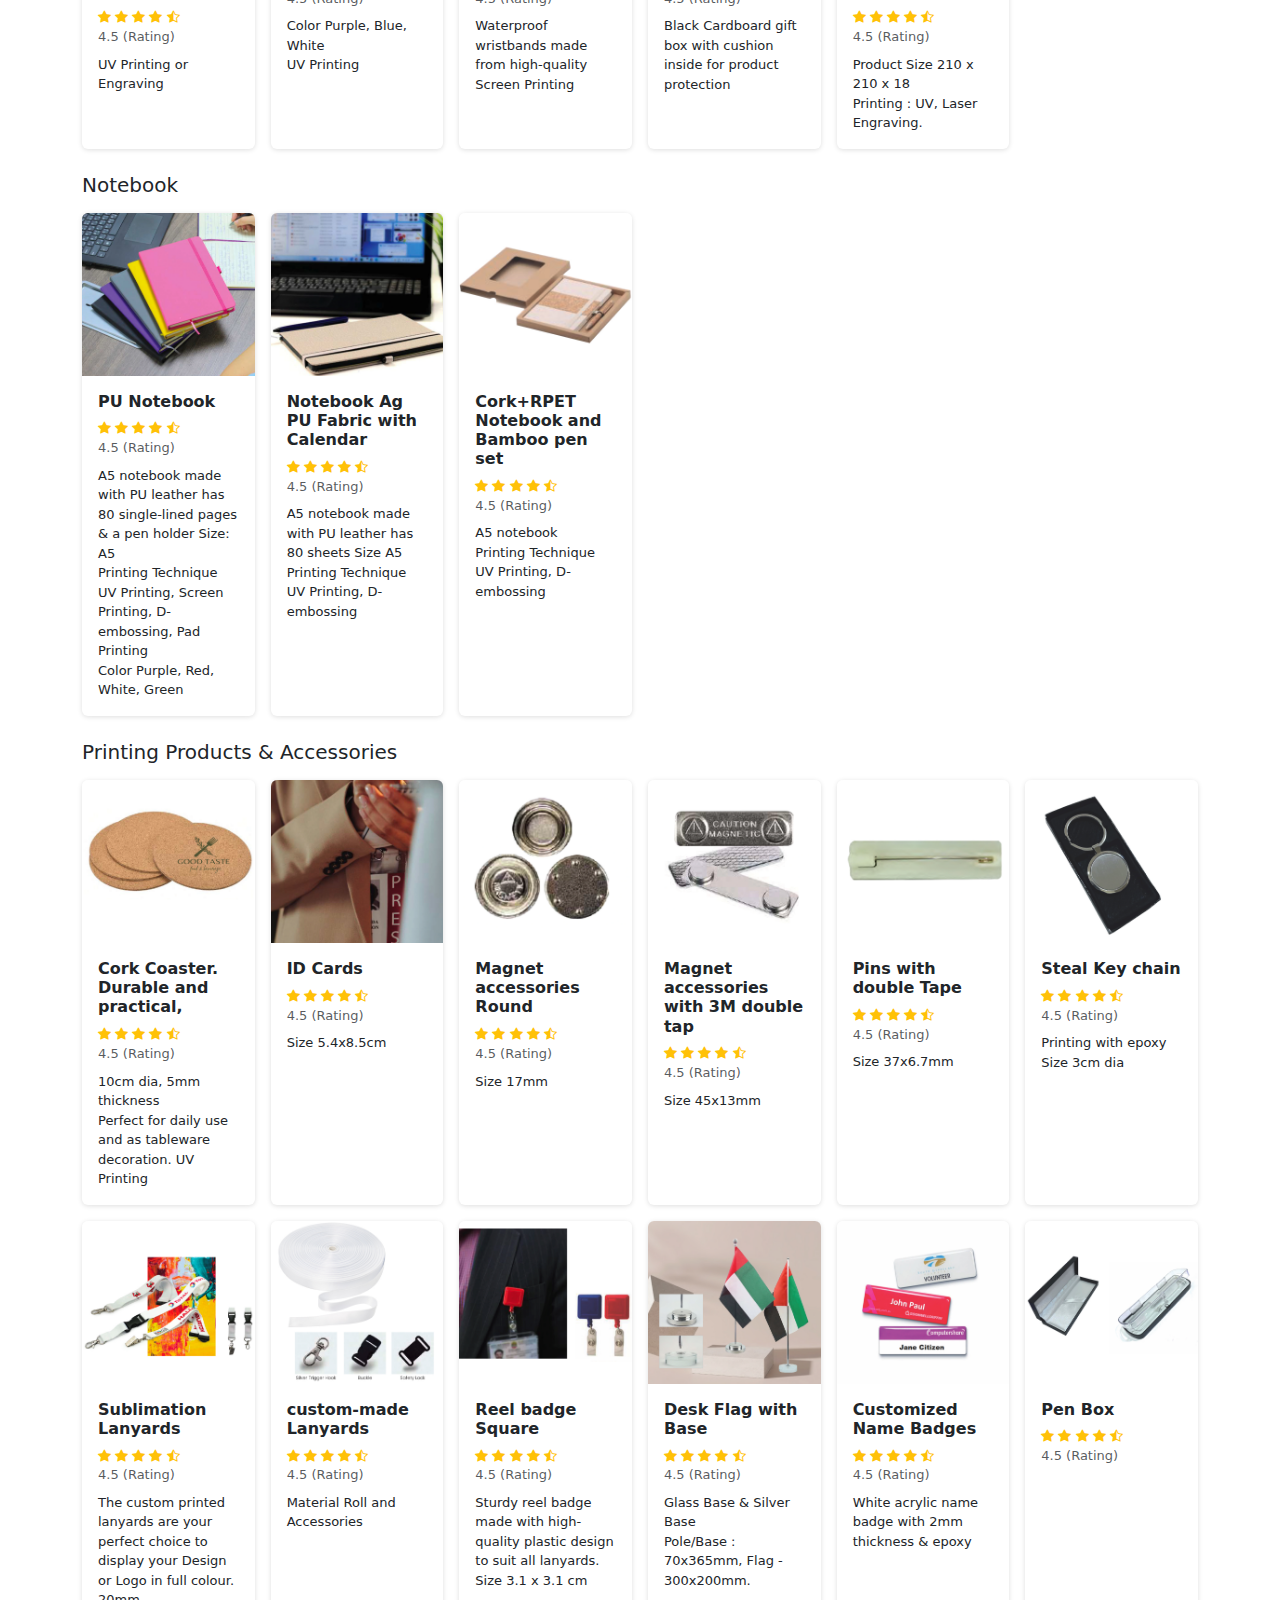
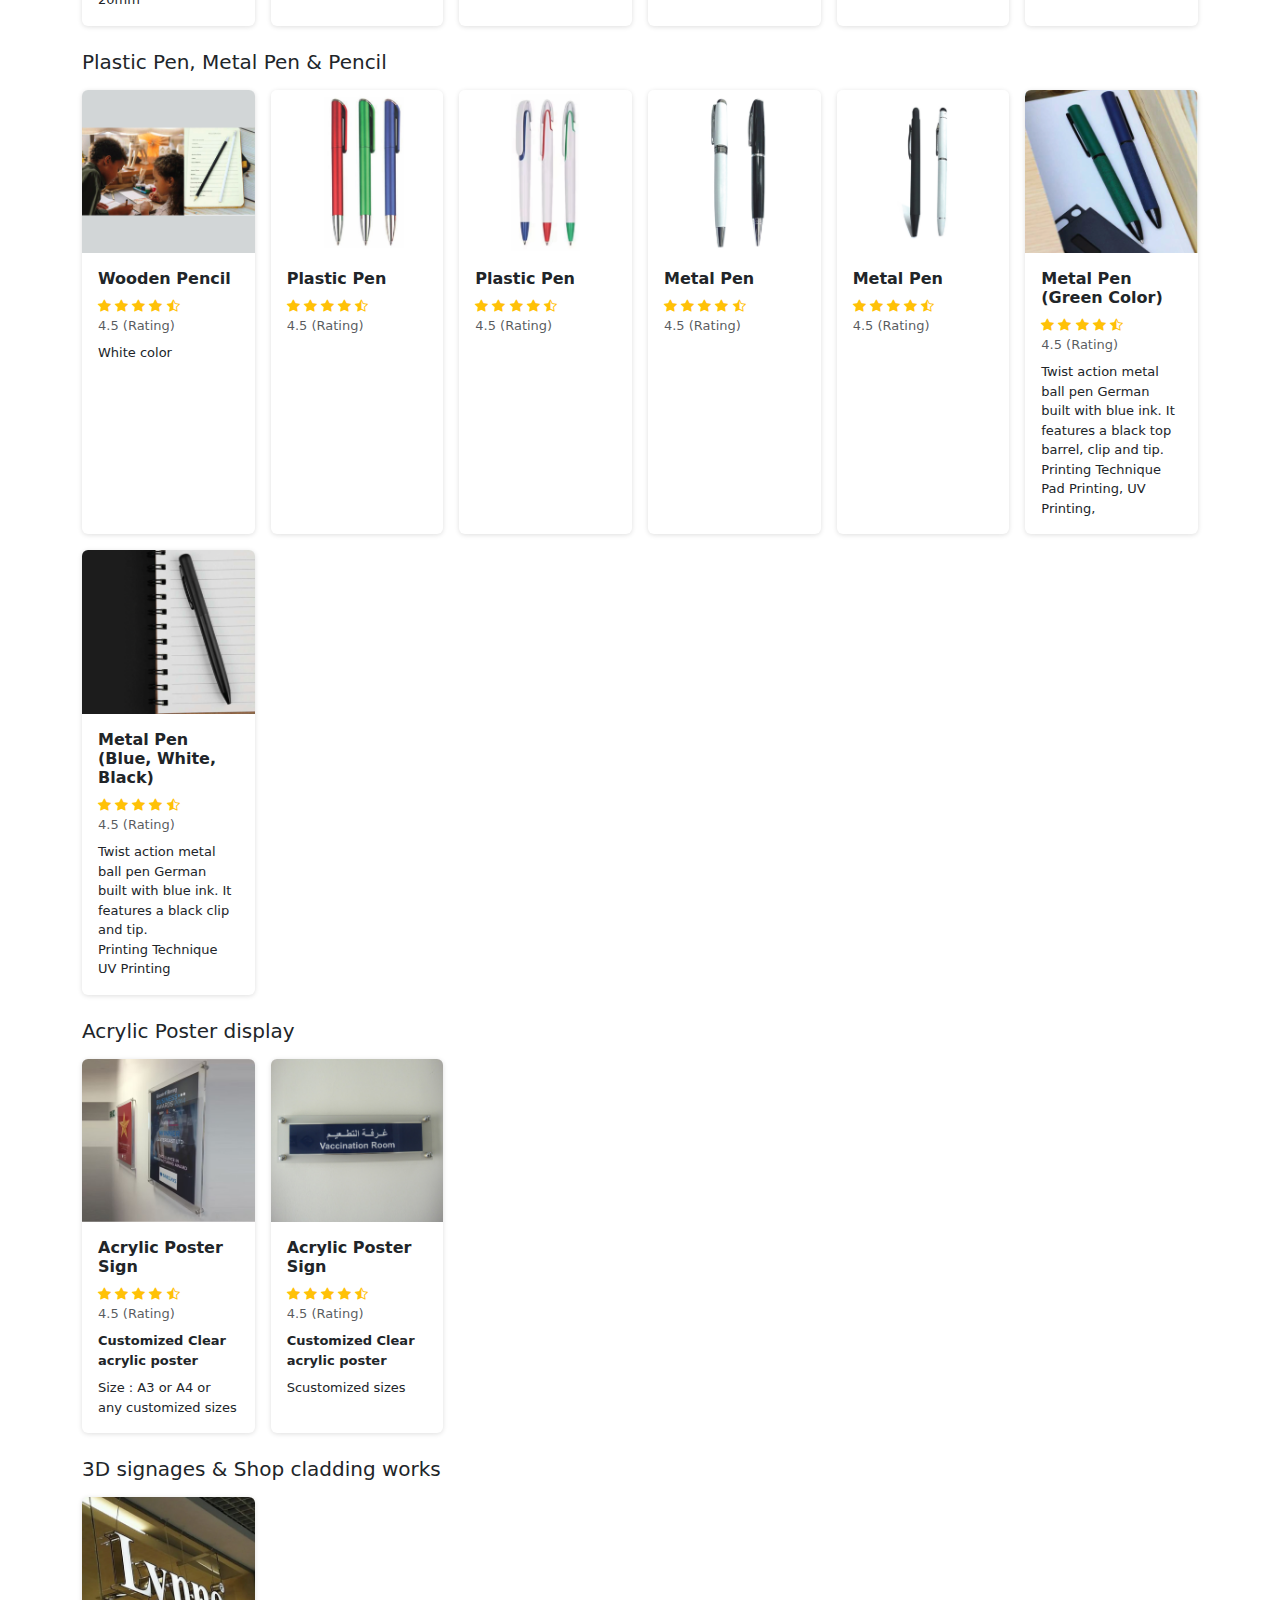
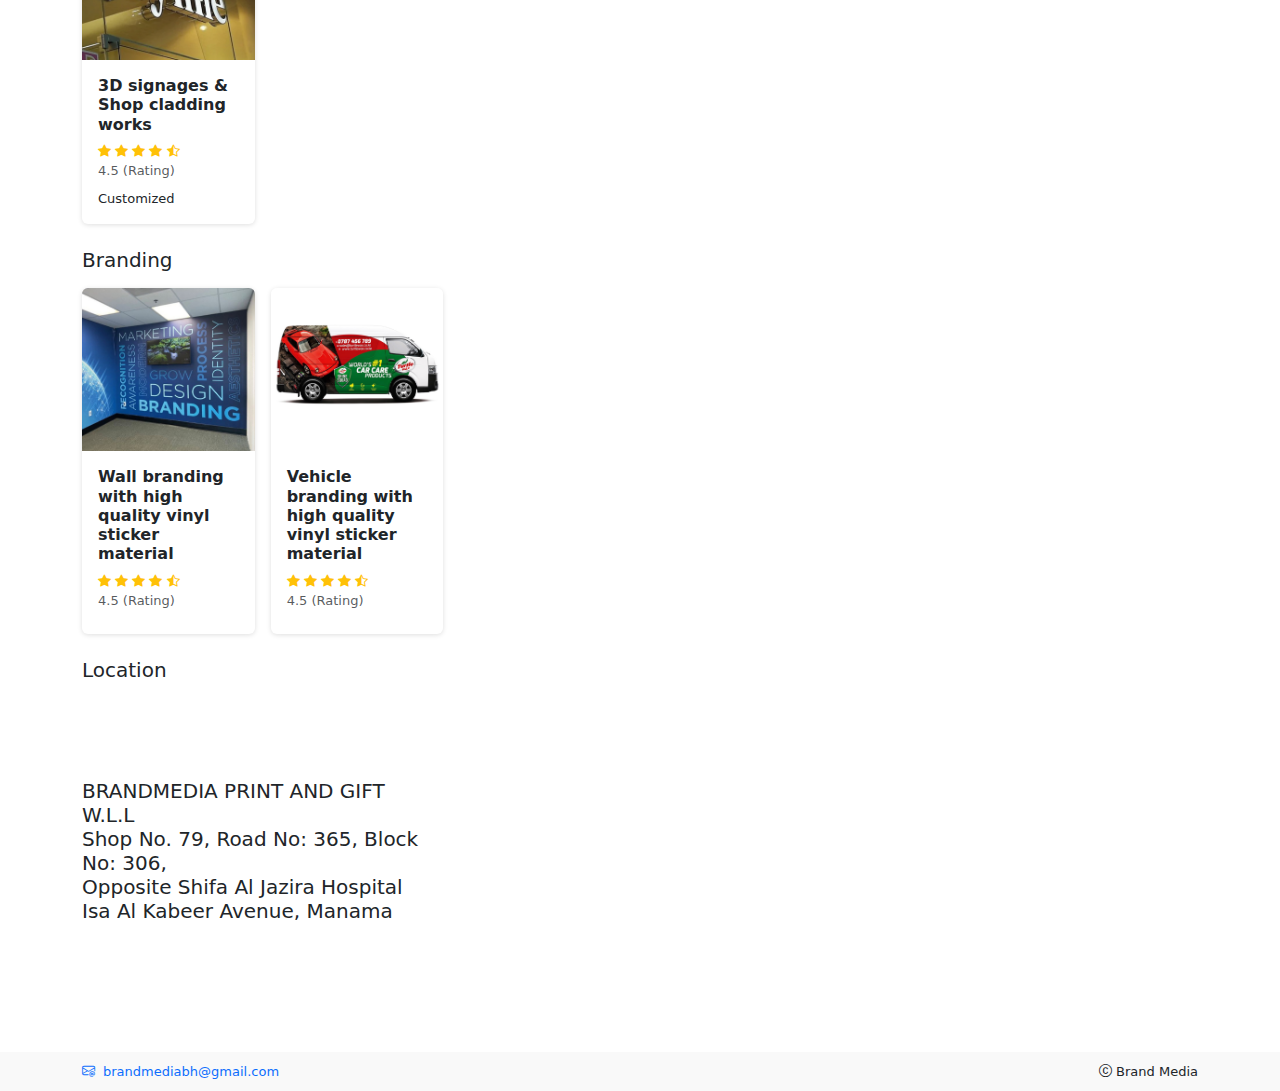
==== commit a5fbb2c3: "updates" ====
--- a/index.html
+++ b/index.html
@@ -95,7 +95,7 @@
                   Shopping - life style</a>
               </li>
               <li class="nav-item">
-                <a class="nav-link text-uppercase" href="#cooperativeLink">Cooperative Gifts
+                <a class="nav-link text-uppercase" href="#corporateLink">Corporate Gift
                   </a>
               </li>
               <li class="nav-item">
@@ -1601,7 +1601,7 @@
     </div>  
 
 
-    <h5 class="mt-4 mb-3" id="cooperativeLink">Cooperative Gifts    </h5>
+    <h5 class="mt-4 mb-3" id="corporateLink">Corporate Gift    </h5>
     <div class="row g-3">
       <div class="col-6 col-lg-3 col-xl-2">
         <a href="javascript:void(0)" class="card custom-cards">
@@ -3376,7 +3376,7 @@
 
 
     <div class="col-12 col-lg-8">
-      <iframe class="iframe" src="https://www.google.com/maps/embed?pb=!1m14!1m12!1m3!1d1789.4263937926112!2d50.58108521991933!3d26.233972442380228!2m3!1f0!2f0!3f0!3m2!1i1024!2i768!4f13.1!5e0!3m2!1sen!2sin!4v1714268979685!5m2!1sen!2sin" style="border:0;" allowfullscreen="" loading="lazy" referrerpolicy="no-referrer-when-downgrade"></iframe>
+      <iframe class="iframe" src="https://www.google.com/maps/embed?pb=!1m18!1m12!1m3!1d223.67836037886596!2d50.583371046906755!3d26.23394065455482!2m3!1f0!2f0!3f0!3m2!1i1024!2i768!4f13.1!3m3!1m2!1s0x3e49afd0339bf68b%3A0xfdbf3f25bb2c6918!2sSeventies%20Karak%201977%20-%20Manama!5e0!3m2!1sen!2sbh!4v1714357934455!5m2!1sen!2sbh" style="border:0;" allowfullscreen="" loading="lazy" referrerpolicy="no-referrer-when-downgrade"></iframe>
     </div>
 
 
@@ -3400,8 +3400,8 @@
   <footer class="footer mt-5">
     <div class="container">
         <div class="row">
-          <div class="col-6"><a href="mailto:brandmediabh@gmail.com" class="me-2 link text-decoration-none"><i class="bi bi-envelope-at me-2"></i>brandmediabh@gmail.com</a></div>
-            <div class="col-6 text-end"><i class="bi bi-c-circle"></i> Brand Media</div>
+          <div class="col-8"><a href="mailto:brandmediabh@gmail.com" class="me-2 link text-decoration-none"><i class="bi bi-envelope-at me-2"></i>brandmediabh@gmail.com</a></div>
+            <div class="col-4 text-end"><i class="bi bi-c-circle"></i> Brand Media</div>
         </div>
     </div>
   </footer>
